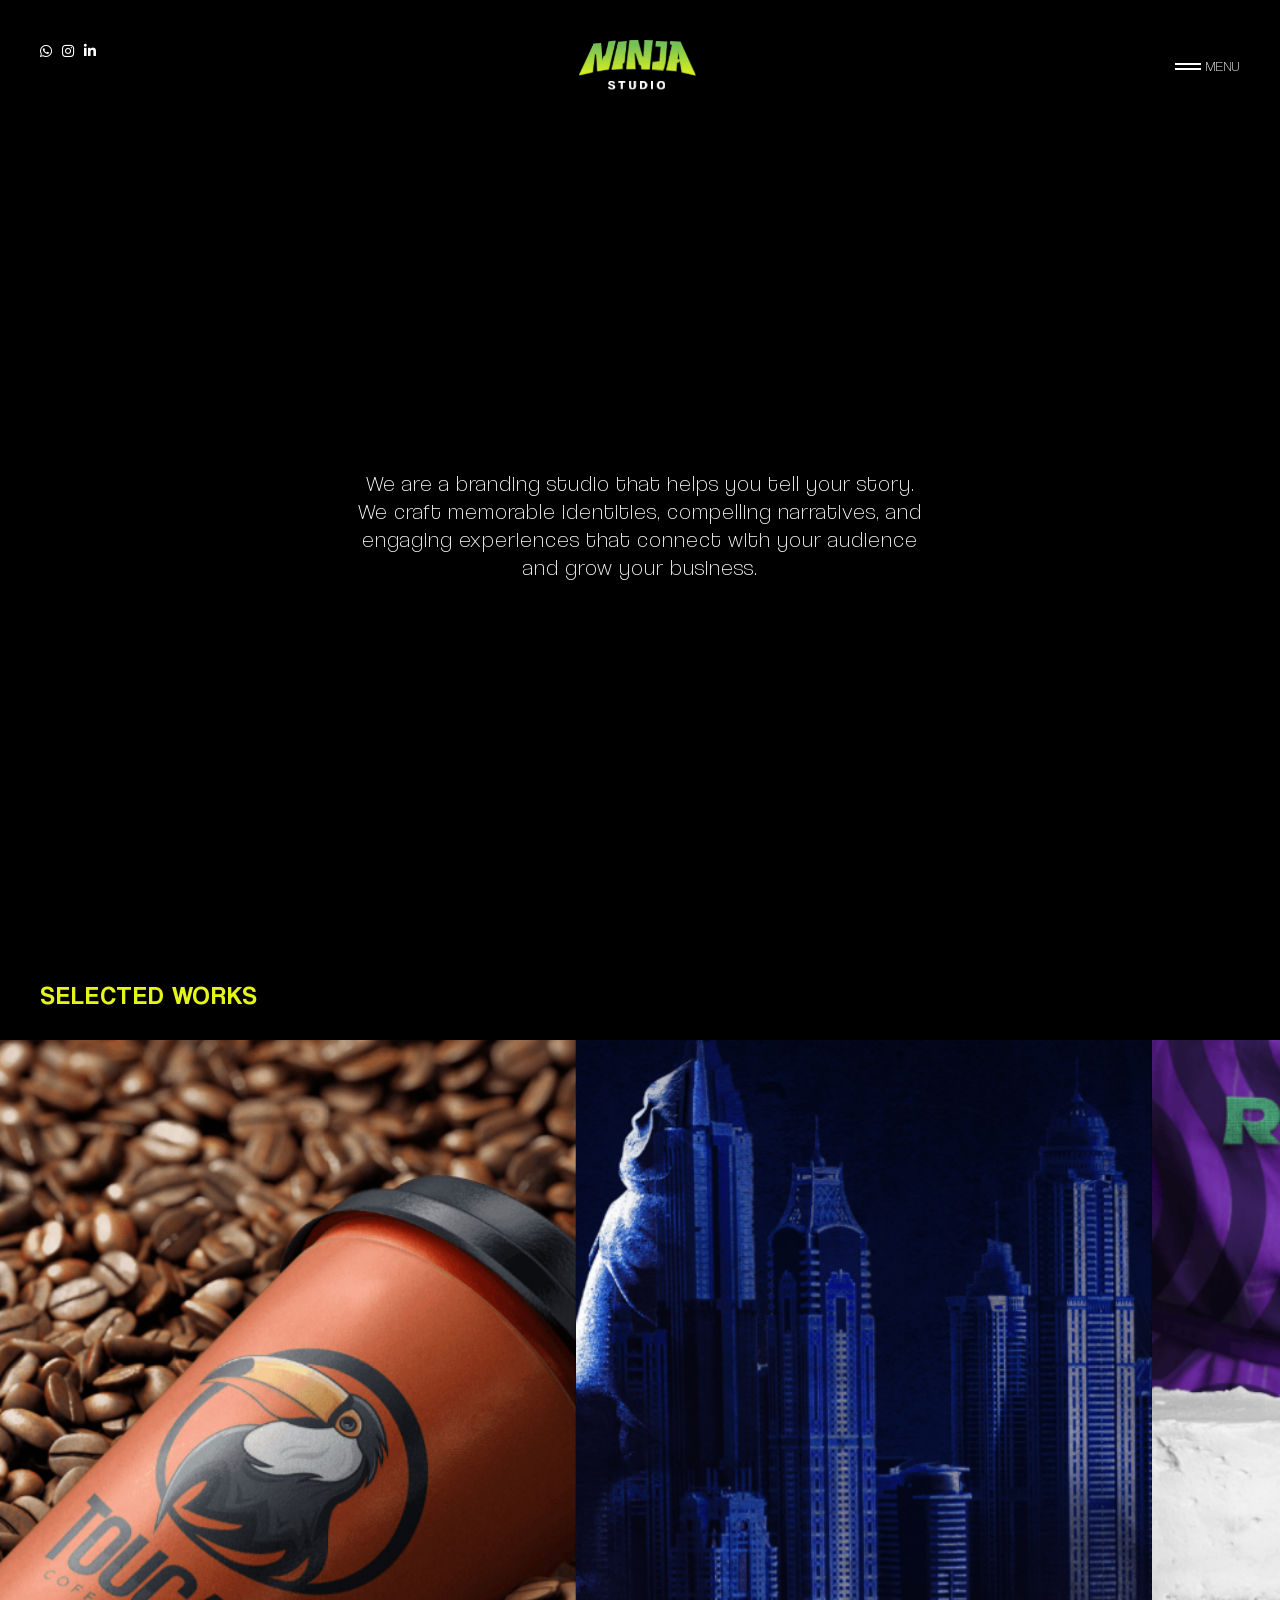
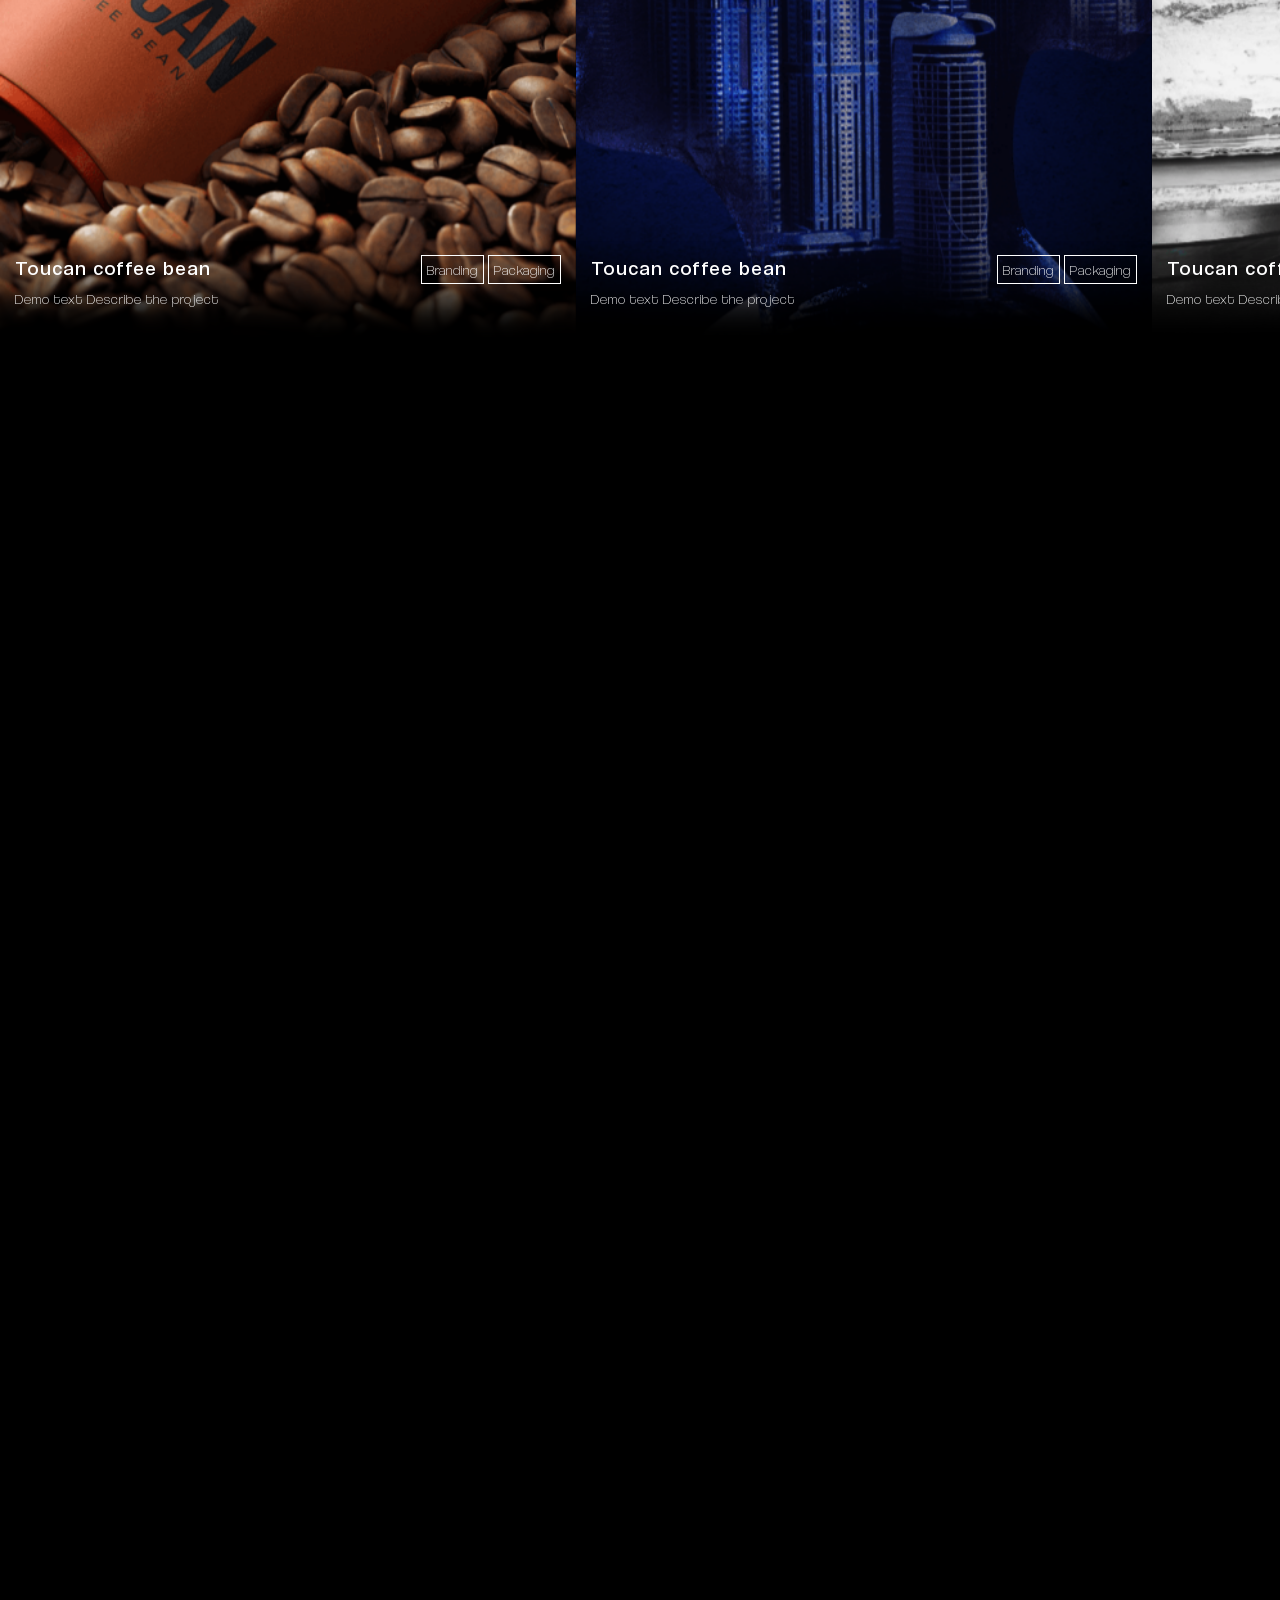
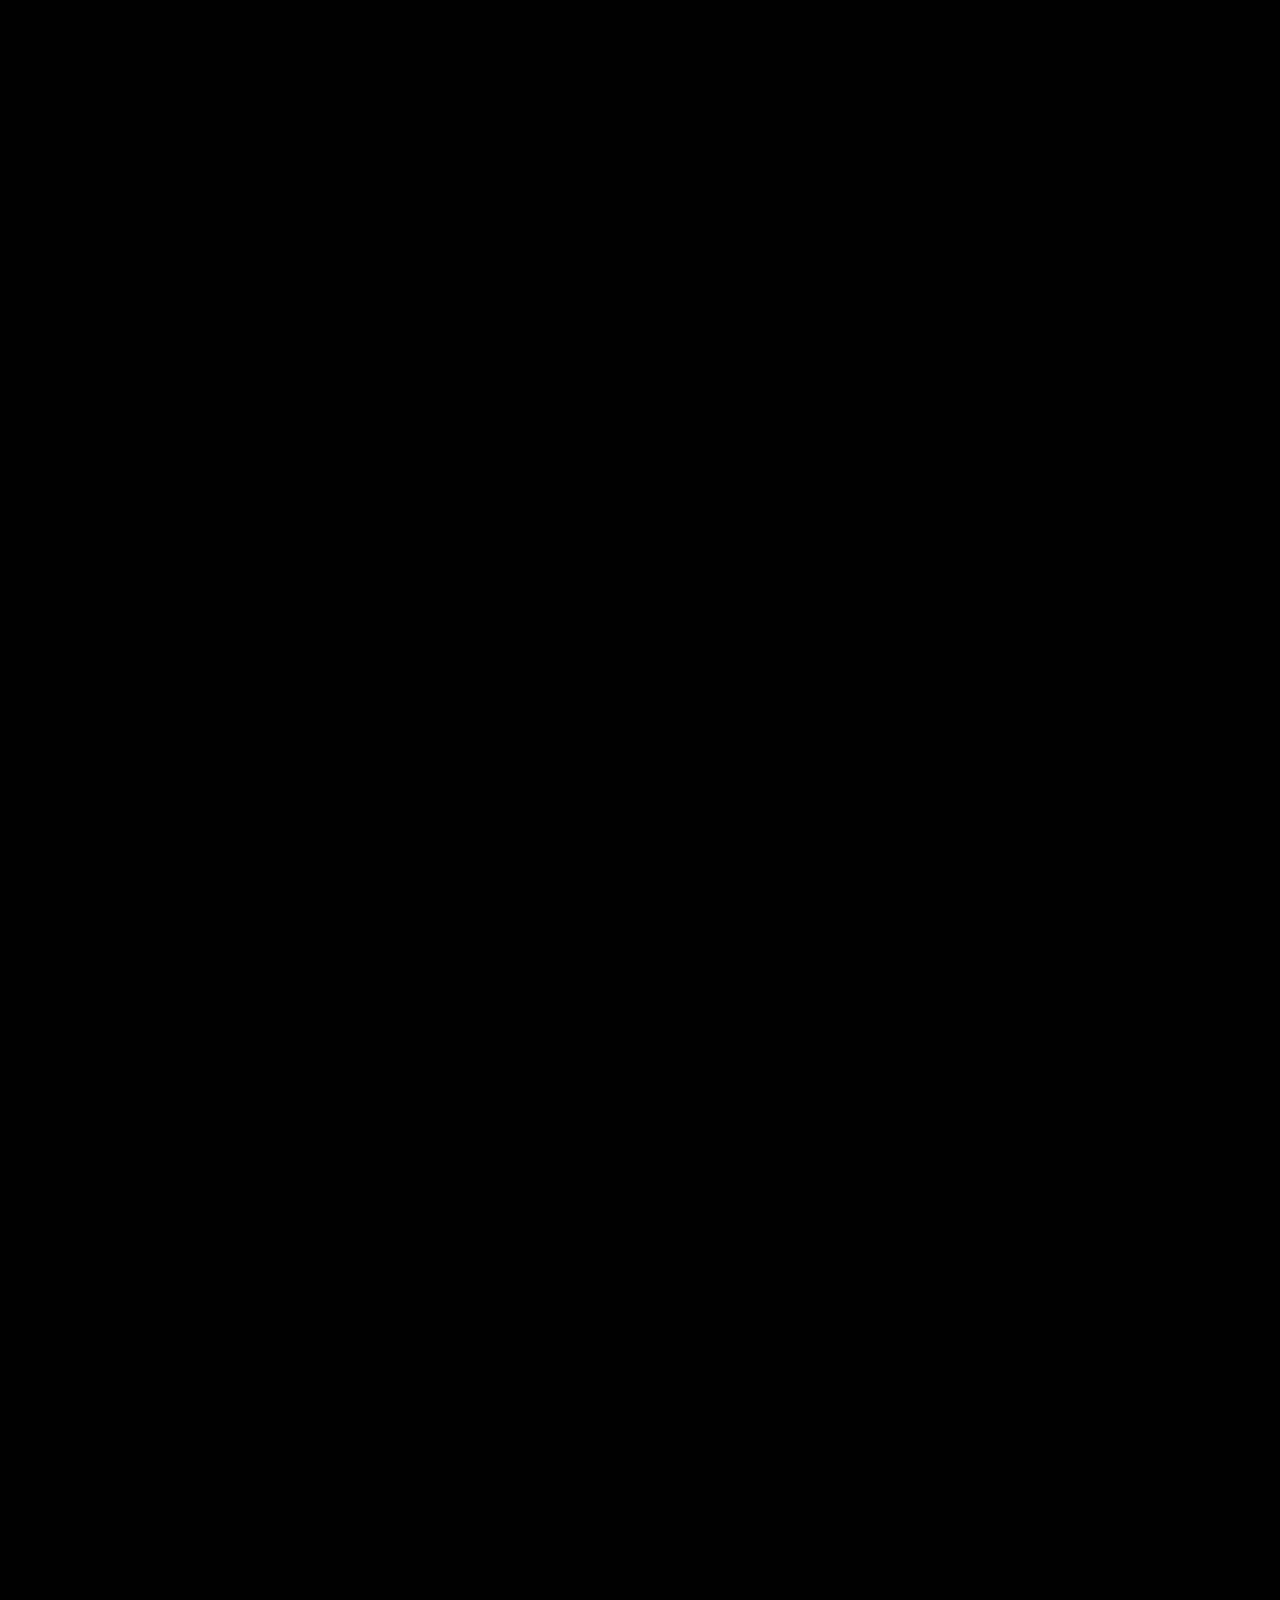
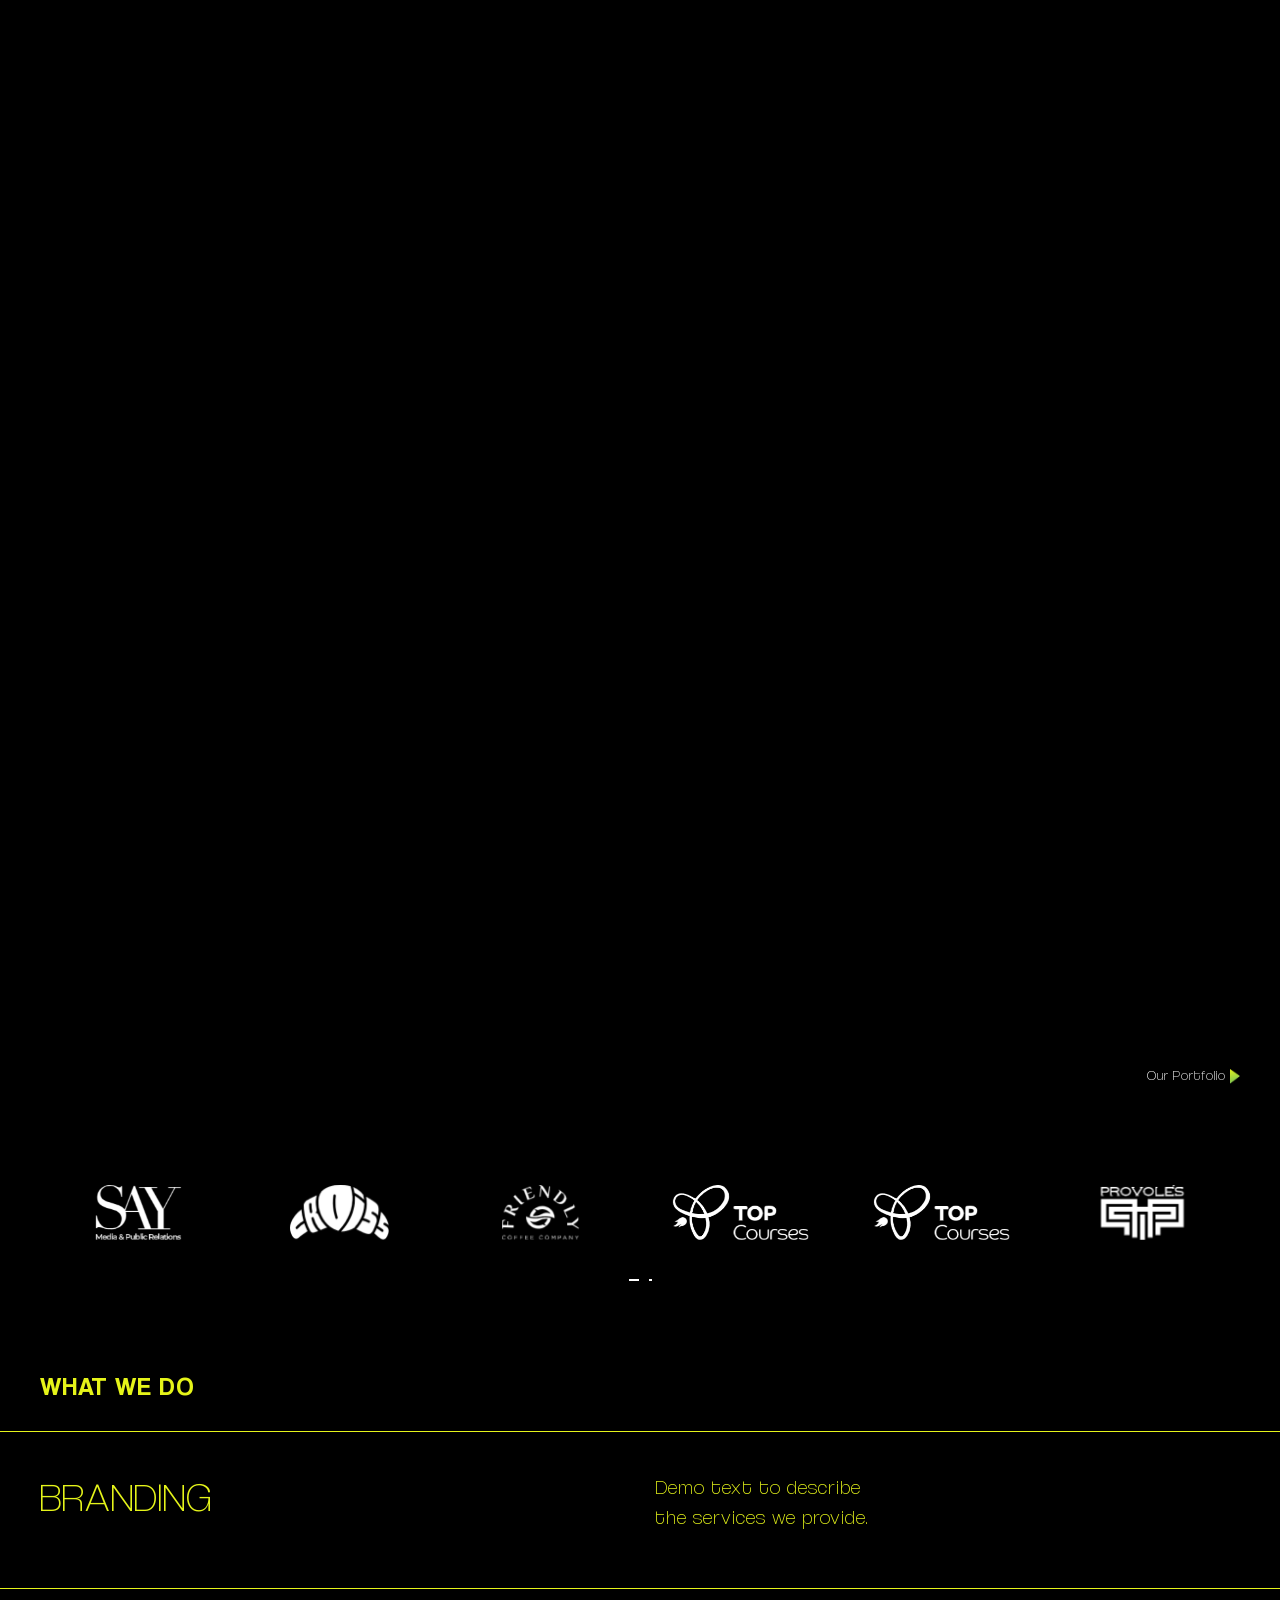
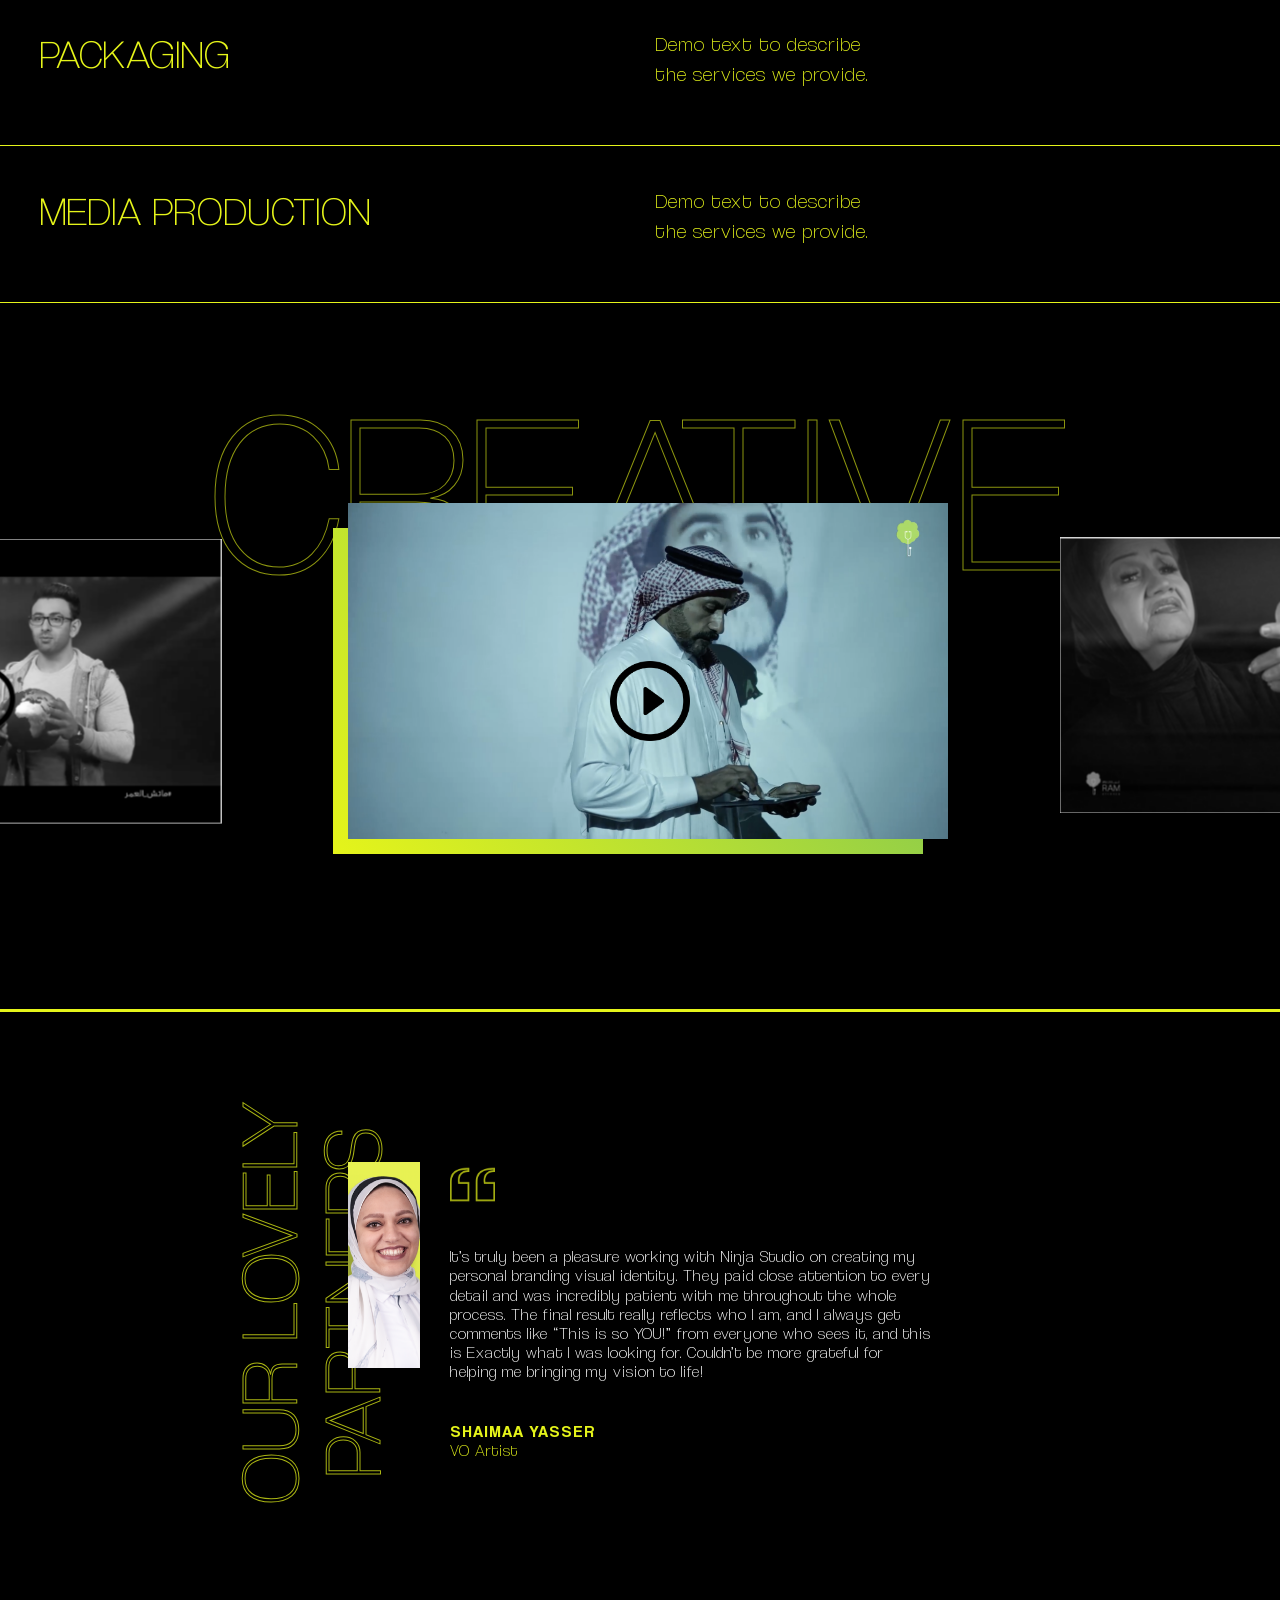
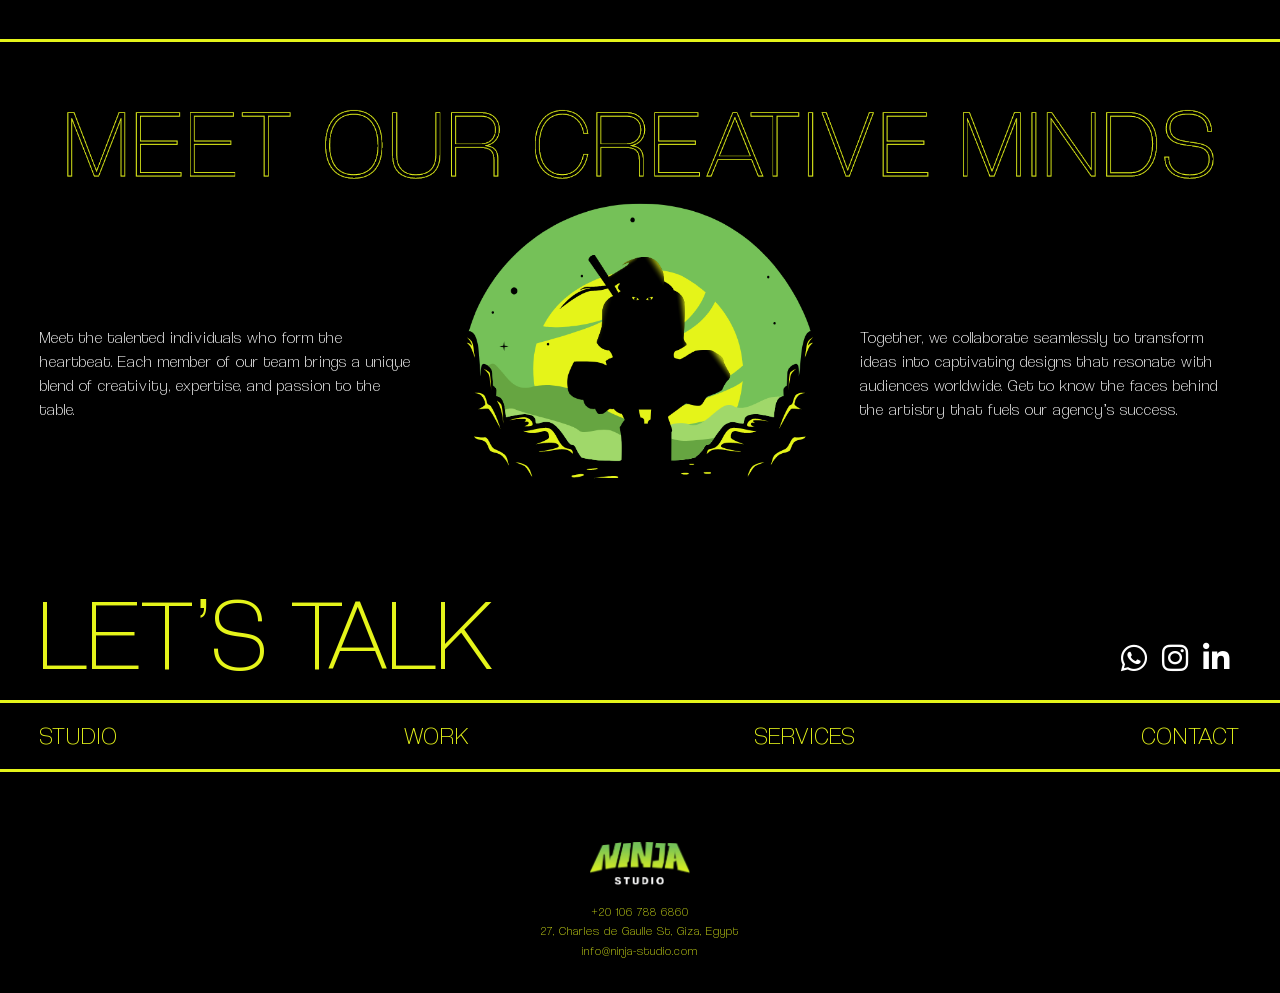
==== index.html @ a35aa179 "push first" ====
<!doctype html>
<html lang="en">

<head>
  <!-- Required meta tags -->
  <meta charset="utf-8">
  <meta name="viewport" content="width=device-width, initial-scale=1, shrink-to-fit=no">
  <link rel="shortcut icon" href="img/logo.png" type="image/x-icon">
  <title>NINJA</title>
  <!-- Bootstrap CSS -->
  <link rel="stylesheet" href="css/bootstrap.min.css">
  <!-- <link rel="stylesheet" href="css/bootstrap-rtl.css"> -->
  <!--icon font css-->
  <link rel="stylesheet" href="vendors/themify-icon/themify-icons.css">
  <link rel="stylesheet" href="vendors/font-awesome/css/all.min.css">
  <link rel="stylesheet" href="vendors/elagent/style.css">
  <link rel="stylesheet" href="vendors/flaticon/flaticon.css">
  <link rel="stylesheet" href="vendors/animation/animate.min.css">
  <link rel="stylesheet" href="vendors/owl-carousel/assets/owl.carousel.min.css">
  <link rel="stylesheet"
    href="https://cdnjs.cloudflare.com/ajax/libs/OwlCarousel2/2.3.4/assets/owl.theme.default.min.css">
  <link rel="stylesheet" href="vendors/lightGallery-master/dist/css/lightgallery.min.css">
  <link rel="stylesheet" href="css/style.css">
  <link rel="stylesheet" href="css/responsive.css">
</head>

<body>
  <div class="body_wrapper">
    <!-- start page loader -->
    <div class="loader0">
    </div>
    <!-- end page loader -->
    <!-- Start nav header -->
    <header id="header">
      <div class="container-fluid">
        <nav class="nav">
          <div class="social">
            <ul class="list-inline">
              <li><a href="#"><i class="fa-brands fa-whatsapp"></i></a></li>
              <li><a href="#"><i class="fa-brands fa-instagram"></i></a></li>
              <li><a href="#"><i class="fa-brands fa-linkedin-in"></i></a></li>
            </ul>
          </div>
          <div class="logo">
            <a href="index.html"> <img src="img/logo.png" alt="logo"></a>
          </div>
          <button class="toggle-menu">
            <div class="toggle-icon"> <span></span></div>
            <span>menu</span>
          </button>
        </nav>
      </div>
    </header>

    <div id="menu" class="">
      
      <nav class="main-nav">
        <ul>
          <li>
            <a href="index.html">
              HOME
            </a>
          </li>
          <li>
            <a href="studio.html">
              STUDIO
            </a>
          </li>

          <li>
            <a href="work.html">
              WORK
            </a>
          </li>
          <li>
            <a href="services.html">
              SERVICES
            </a>
          </li>
          <li>
            <a href="contact.html">
              CONTACT
            </a>
          </li>

        </ul>
      </nav>
      <footer class="menu-footer">
        <nav class="footer-nav">
          <ul class="list-inline">
            <li><a href="#"><i class="fa-brands fa-whatsapp"></i></a></li>
            <li><a href="#"><i class="fa-brands fa-instagram"></i></a></li>
            <li><a href="#"><i class="fa-brands fa-linkedin-in"></i></a></li>
          </ul>
        </nav>
      </footer>
    </div>
    <!-- end header-top -->
    <!-- Start main slider -->
    <section class="seo_home_area">
      <div class="main_item">
        <div class="video-wrapper">
          <video autoplay loop muted playsinline>
            <source src="img/video/river.mp4" type="video/mp4">
          </video>
        </div>
        <div class="banner_top">
          <div class="container">
            <div class="row justify-content-center align-items-center">
              <div class="col-xl-6 col-lg-8 col-md-12 col-12 text-center seo_banner_content">
                <h3 class="wow fadeInUp" data-wow-delay="0.3s">
                  We are a branding studio that helps you tell your story.
                  We craft memorable identities, compelling narratives,
                  and engaging experiences that connect with your audience and grow your business.
                </h3>
              </div>
            </div>
          </div>
        </div>
      </div>
    </section>
    <!-- end main slider -->
    <!-- Start projects -->
    <div class="projects p-50">
      <div class="container-fluid">
        <div class="pr_30">
          <h2 class="main-title top-title">Selected Works</h2>
        </div>
      </div>
      <div class="owl-project">
        <div class="project_item">
          <div class="sec-project">
            <div class="pro-details">
              <div class="pro-img owl-carousel">
                <img src="img/projects/pro1.png" class="img-fluid" alt="project-img">
                <img src="img/projects/pro2.png" class="img-fluid" alt="project-img">
                <img src="img/projects/pro3.png" class="img-fluid" alt="project-img">

              </div>
            </div>
            <div class="pro-info">
              <div class="pro-title">
                <h5><a href="project-details.html">Toucan coffee bean</a></h5>
                <p>Demo text Describe the project</p>
              </div>
              <div class="pro-button">
                <a href="#">Branding</a>
                <a href="#">Packaging</a>
              </div>
            </div>
          </div>
        </div>
        <div class="project_item">
          <div class="sec-project">
            <div class="pro-details">
              <div class="pro-img owl-carousel">
                <img src="img/projects/pro2.png" class="img-fluid" alt="project-img">
                <img src="img/projects/pro1.png" class="img-fluid" alt="project-img">
                <img src="img/projects/pro3.png" class="img-fluid" alt="project-img">

              </div>
            </div>
            <div class="pro-info">
              <div class="pro-title">
                <h5><a href="project-details.html">Toucan coffee bean</a></h5>
                <p>Demo text Describe the project</p>
              </div>
              <div class="pro-button">
                <a href="#">Branding</a>
                <a href="#">Packaging</a>
              </div>
            </div>
          </div>
        </div>
        <div class="project_item">
          <div class="sec-project">
            <div class="pro-details">
              <div class="pro-img owl-carousel">
                <img src="img/projects/pro3.png" class="img-fluid" alt="project-img">
                <img src="img/projects/pro2.png" class="img-fluid" alt="project-img">
                <img src="img/projects/pro1.png" class="img-fluid" alt="project-img">

              </div>
            </div>
            <div class="pro-info">
              <div class="pro-title">
                <h5><a href="project-details.html">Toucan coffee bean</a></h5>
                <p>Demo text Describe the project</p>
              </div>
              <div class="pro-button">
                <a href="#">Branding</a>
                <a href="#">Packaging</a>
              </div>
            </div>
          </div>
        </div>
        <div class="project_item">
          <div class="sec-project">
            <div class="pro-details">
              <div class="pro-img owl-carousel">
                <img src="img/projects/pro1.png" class="img-fluid" alt="project-img">
                <img src="img/projects/pro2.png" class="img-fluid" alt="project-img">
                <img src="img/projects/pro3.png" class="img-fluid" alt="project-img">

              </div>
            </div>
            <div class="pro-info">
              <div class="pro-title">
                <h5><a href="project-details.html">Toucan coffee bean</a></h5>
                <p>Demo text Describe the project</p>
              </div>
              <div class="pro-button">
                <a href="#">Branding</a>
                <a href="#">Packaging</a>
              </div>
            </div>
          </div>
        </div>
        <div class="project_item">
          <div class="sec-project">
            <div class="pro-details">
              <div class="pro-img owl-carousel">
                <img src="img/projects/pro2.png" class="img-fluid" alt="project-img">
                <img src="img/projects/pro1.png" class="img-fluid" alt="project-img">
                <img src="img/projects/pro3.png" class="img-fluid" alt="project-img">

              </div>
            </div>
            <div class="pro-info">
              <div class="pro-title">
                <h5><a href="project-details.html">Toucan coffee bean</a></h5>
                <p>Demo text Describe the project</p>
              </div>
              <div class="pro-button">
                <a href="#">Branding</a>
                <a href="#">Packaging</a>
              </div>
            </div>
          </div>
        </div>
        <div class="project_item">
          <div class="sec-project">
            <div class="pro-details">
              <div class="pro-img owl-carousel">
                <img src="img/projects/pro3.png" class="img-fluid" alt="project-img">
                <img src="img/projects/pro2.png" class="img-fluid" alt="project-img">
                <img src="img/projects/pro1.png" class="img-fluid" alt="project-img">

              </div>
            </div>
            <div class="pro-info">
              <div class="pro-title">
                <h5><a href="project-details.html">Toucan coffee bean</a></h5>
                <p>Demo text Describe the project</p>
              </div>
              <div class="pro-button">
                <a href="#">Branding</a>
                <a href="#">Packaging</a>
              </div>
            </div>
          </div>
        </div>
        <div class="project_item">
          <div class="sec-project">
            <div class="pro-details">
              <div class="pro-img owl-carousel">
                <img src="img/projects/pro1.png" class="img-fluid" alt="project-img">
                <img src="img/projects/pro2.png" class="img-fluid" alt="project-img">
                <img src="img/projects/pro3.png" class="img-fluid" alt="project-img">

              </div>
            </div>
            <div class="pro-info">
              <div class="pro-title">
                <h5><a href="project-details.html">Toucan coffee bean</a></h5>
                <p>Demo text Describe the project</p>
              </div>
              <div class="pro-button">
                <a href="#">Branding</a>
                <a href="#">Packaging</a>
              </div>
            </div>
          </div>
        </div>
        <div class="project_item">
          <div class="sec-project">
            <div class="pro-details">
              <div class="pro-img owl-carousel">
                <img src="img/projects/pro2.png" class="img-fluid" alt="project-img">
                <img src="img/projects/pro1.png" class="img-fluid" alt="project-img">
                <img src="img/projects/pro3.png" class="img-fluid" alt="project-img">

              </div>
            </div>
            <div class="pro-info">
              <div class="pro-title">
                <h5><a href="project-details.html">Toucan coffee bean</a></h5>
                <p>Demo text Describe the project</p>
              </div>
              <div class="pro-button">
                <a href="#">Branding</a>
                <a href="#">Packaging</a>
              </div>
            </div>
          </div>
        </div>
        <div class="project_item">
          <div class="sec-project">
            <div class="pro-details">
              <div class="pro-img owl-carousel">
                <img src="img/projects/pro3.png" class="img-fluid" alt="project-img">
                <img src="img/projects/pro2.png" class="img-fluid" alt="project-img">
                <img src="img/projects/pro1.png" class="img-fluid" alt="project-img">

              </div>
            </div>
            <div class="pro-info">
              <div class="pro-title">
                <h5><a href="project-details.html">Toucan coffee bean</a></h5>
                <p>Demo text Describe the project</p>
              </div>
              <div class="pro-button">
                <a href="#">Branding</a>
                <a href="#">Packaging</a>
              </div>
            </div>
          </div>
        </div>
      </div>
      <div class="container-fluid">
        <div class="pro-link float-right"><a href="#">Our Portfolio <img src="img/left.png" width="10"></a></div>
      </div>
    </div>
    <!-- end projects -->
    <!-- Start client -->
    <div class="client p-50">
      <div class="container-fluid">
        <div class="owl-client owl-carousel">
          <div class="client_item">
            <div class="sec-client">
              <div class="pro-img">
                <img src="img/clients/6.png" alt="client-img">
              </div>
            </div>
          </div>
          <div class="client_item">
            <div class="sec-client">
              <div class="pro-img">
                <img src="img/clients/5.png" alt="client-img">
              </div>
            </div>
          </div>
          <div class="client_item">
            <div class="sec-client">
              <div class="pro-img">
                <img src="img/clients/4.png" alt="client-img">
              </div>
            </div>
          </div>
          <div class="client_item">
            <div class="sec-client">
              <div class="pro-img">
                <img src="img/clients/3.png" alt="client-img">
              </div>
            </div>
          </div>
          <div class="client_item">
            <div class="sec-client">
              <div class="pro-img">
                <img src="img/clients/2.png" alt="client-img">
              </div>
            </div>
          </div>
          <div class="client_item">
            <div class="sec-client">
              <div class="pro-img">
                <img src="img/clients/1.png" alt="client-img">
              </div>
            </div>
          </div>
          <div class="client_item">
            <div class="sec-client">
              <div class="pro-img">
                <img src="img/clients/1.png" alt="client-img">
              </div>
            </div>
          </div>

        </div>
      </div>
    </div>
    <!-- end client -->
    <!-- Start about -->
    <div class="sec-about pb-50">
      <div class="container-fluid">
        <div class="pr_30">
          <h2 class="main-title top-title">What we do</h2>
        </div>
      </div>
      <div class="about-det">
        <div class="about-info">
          <div class="container-fluid">
            <div class="bt-info">
              <div class="row">
                <div class="col-xl-6 col-lg-6 col-md-6 col-12">
                  <h5>Branding</h5>
                </div>
                <div class="col-xl-6 col-lg-6 col-md-6 col-12">
                  <p>Demo text to describe the services we provide.</p>
                </div>
              </div>
            </div>
          </div>
        </div>
        <div class="about-info">
          <div class="container-fluid">
            <div class="bt-info">
              <div class="row">
                <div class="col-xl-6 col-lg-6 col-md-6 col-12">
                  <h5>Packaging</h5>
                </div>
                <div class="col-xl-6 col-lg-6 col-md-6 col-12">
                  <p>Demo text to describe the services we provide.</p>
                </div>
              </div>
            </div>
          </div>
        </div>
        <div class="about-info">
          <div class="container-fluid">
            <div class="bt-info">
              <div class="row">
                <div class="col-xl-6 col-lg-6 col-md-6 col-12">
                  <h5>Media Production</h5>
                </div>
                <div class="col-xl-6 col-lg-6 col-md-6 col-12">
                  <p>Demo text to describe the services we provide.</p>
                </div>
              </div>
            </div>
          </div>
        </div>

      </div>
    </div>
    <!-- end about -->
    <!-- Start studio -->
    <!-- <div class="studio p-150" style="background: url(img/bg-text.png) 130px -15px/ 90% no-repeat"> -->
    <div class="studio p-150">
      <div class="pro-bg">
        <p>CREATive Campaigns Production</p>
      </div>
      <div class="owl-studio owl-carousel">
        <div class="item  wow fadeInUp" data-wow-delay="1.5s">
          <div class="video-img">
            <img src="img/1.png">
            <div class="studio-video">
              <video controls class="vimeo-video" width="100%" height="100%">
                <source src="img/video/sample_video.mp4"
                  type="video/mp4">
              </video>
            </div>
            <div class="play-icon"><img src="img/play.png"></div>
          </div>
        </div>
        <div class="item  wow fadeInUp" data-wow-delay="2s">
          <div class="video-img">
            <img src="img/3.png">
            <div class="studio-video">
              <video controls class="vimeo-video" width="100%" height="100%">
                <source src="img/video/reviews.mp4" type="video/mp4">
              </video>
            </div>
            <div class="play-icon"><img src="img/play.png"></div>
          </div>
        </div>
        <div class="item  wow fadeInUp" data-wow-delay="2.5s">
          <div class="video-img">
            <img src="img/2.png">
            <div class="studio-video">
              <video controls class="vimeo-video" width="100%" height="100%">

                <source src="img/video/reviews.mp4" type="video/mp4">
              </video>
            </div>
            <div class="play-icon"><img src="img/play.png"></div>
          </div>
        </div>
        <div class="item  wow fadeInUp" data-wow-delay="2.5s">
          <div class="video-img">
            <img src="img/1.png">
            <div class="studio-video">
              <video controls class="vimeo-video" width="100%" height="100%">

                <source src="img/video/sample_video.mp4"
                  type="video/mp4">
              </video>
            </div>
            <div class="play-icon"><img src="img/play.png"></div>
          </div>
        </div>
        <div class="item  wow fadeInUp" data-wow-delay="2.5s">
          <div class="video-img">
            <img src="img/3.png">
            <div class="studio-video">

              <video controls class="vimeo-video" width="100%" height="100%">

                <source src="img/video/reviews.mp4" type="video/mp4">
              </video>
            </div>
            <div class="play-icon"><img src="img/play.png"></div>
          </div>
        </div>
        <div class="item  wow fadeInUp" data-wow-delay="2.5s">
          <div class="video-img">
            <img src="img/2.png">
            <div class="studio-video">
              <video controls class="vimeo-video" width="100%" height="100%">
                <source src="img/video/reviews.mp4" type="video/mp4">
              </video>
            </div>
            <div class="play-icon"><img src="img/play.png"></div>
          </div>
        </div>
        <div class="item  wow fadeInUp" data-wow-delay="2.5s">
          <div class="video-img">
            <img src="img/1.png">
            <div class="studio-video">
              <video controls class="vimeo-video" width="100%" height="100%">
                <source src="img/video/sample_video.mp4"
                  type="video/mp4">
              </video>
            </div>
            <div class="play-icon"><img src="img/play.png"></div>
          </div>
        </div>
        <div class="item  wow fadeInUp" data-wow-delay="2.5s">
          <div class="video-img">
            <img src="img/3.png">
            <div class="studio-video">
              <video controls class="vimeo-video" width="100%" height="100%">
                <source src="img/video/reviews.mp4" type="video/mp4">
              </video>
            </div>
            <div class="play-icon"><img src="img/play.png"></div>
          </div>
        </div>
        <div class="item  wow fadeInUp" data-wow-delay="2.5s">
          <div class="video-img">
            <img src="img/2.png">
            <div class="studio-video">
              <video controls class="vimeo-video" width="100%" height="100%">
                <source src="img/video/reviews.mp4" type="video/mp4">
              </video>
            </div>
            <div class="play-icon"><img src="img/play.png"></div>
          </div>
        </div>

      </div>
    </div>
    <!-- end studio-->
    <!--start review-->
    <section class="review p-150">
      <div class="rev-bg d-none d-sm-block">
        <h3>Our lovely partners</h3>
      </div>
      <div class="container-fluid">
        <div class="row justify-content-center">
          <div class="col-xl-6 col-md-9 col-12">
            <div class="row">
              <div class="col-xl-2 col-lg-2 col-md-2 col-3">
                <div id="sync2" class="owl-product-thumbnail owl-carousel owl-theme">
                  <div class="item">
                    <div class="img-review"><img src="img/rew.png" alt="img-review"></div>
                  </div>
                  <div class="item">
                    <div class="img-review"><img src="img/rew.png" alt="img-review"></div>
                  </div>
                  <div class="item">
                    <div class="img-review"><img src="img/rew.png" alt="img-review"></div>
                  </div>
                  <div class="item">
                    <div class="img-review"><img src="img/rew.png" alt="img-review"></div>
                  </div>
                </div>
              </div>
              <div class="col-xl-10 col-lg-10 col-md-10 col-9">
                <div id="sync1" class="owl-review owl-carousel">
                  <div class="item">
                    <div class="test-details">
                      <div class="quote">
                        <img src="img/open.png">
                        <!-- <i class="fa-solid fa-quote-left"></i> -->
                      </div>
                      <h5>
                        It’s truly been a pleasure working with Ninja Studio on creating my personal branding visual
                        identity. They paid close attention to every detail and was incredibly patient with me
                        throughout the whole process.
                        The final result really reflects who I am, and I always get comments like “This is so YOU!” from
                        everyone who sees it, and this is Exactly what I was looking for.
                        Couldn’t be more grateful for helping me bringing my vision to life!
                      </h5>
                      <div class="rev-name">
                        <h5>Shaimaa Yasser</h5>
                        <h6>VO Artist</h6>
                      </div>
                    </div>
                  </div>
                  <div class="item">
                    <div class="test-details">
                      <div class="quote">
                        <img src="img/open.png">
                        <!-- <i class="fa-solid fa-quote-left"></i> -->
                      </div>
                      <h5>
                        It’s truly been a pleasure working with Ninja Studio on creating my personal branding visual
                        identity. They paid close attention to every detail and was incredibly patient with me
                        throughout the whole process.
                        The final result really reflects who I am, and I always get comments like “This is so YOU!” from
                        everyone who sees it, and this is Exactly what I was looking for.
                        Couldn’t be more grateful for helping me bringing my vision to life!
                      </h5>
                      <div class="rev-name">
                        <h5>Shaimaa Yasser</h5>
                        <h6>VO Artist</h6>
                      </div>
                    </div>
                  </div>
                  <div class="item">
                    <div class="test-details">
                      <div class="quote">
                        <img src="img/open.png">
                        <!-- <i class="fa-solid fa-quote-left"></i> -->
                      </div>
                      <h5>
                        It’s truly been a pleasure working with Ninja Studio on creating my personal branding visual
                        identity. They paid close attention to every detail and was incredibly patient with me
                        throughout the whole process.
                        The final result really reflects who I am, and I always get comments like “This is so YOU!” from
                        everyone who sees it, and this is Exactly what I was looking for.
                        Couldn’t be more grateful for helping me bringing my vision to life!
                      </h5>
                      <div class="rev-name">
                        <h5>Shaimaa Yasser</h5>
                        <h6>VO Artist</h6>
                      </div>
                    </div>
                  </div>
                  <div class="item">
                    <div class="test-details">
                      <div class="quote">
                        <img src="img/open.png">
                        <!-- <i class="fa-solid fa-quote-left"></i> -->
                      </div>
                      <h5>
                        It’s truly been a pleasure working with Ninja Studio on creating my personal branding visual
                        identity. They paid close attention to every detail and was incredibly patient with me
                        throughout the whole process.
                        The final result really reflects who I am, and I always get comments like “This is so YOU!” from
                        everyone who sees it, and this is Exactly what I was looking for.
                        Couldn’t be more grateful for helping me bringing my vision to life!
                      </h5>
                      <div class="rev-name">
                        <h5>Shaimaa Yasser</h5>
                        <h6>VO Artist</h6>
                      </div>
                    </div>
                  </div>

                </div>
              </div>
            </div>
          </div>

        </div>
      </div>
    </section>
    <!--end review-->
    <!--start footer-->
    <footer class="footer">
      <!--start top footer-->
      <section class="top-footer">
        <div class="container-fluid">
          <div class="row align-items-center">
            <div class="col-xl-4 col-lg-4 col-md-4 col-12">
              <div class="ft-details">
                <p>
                  Meet the talented individuals who form the heartbeat.
                  Each member of our team brings a unique blend of creativity,
                  expertise, and passion to the table.
                </p>
              </div>
            </div>
            <div class="col-xl-4 col-lg-4 col-md-4 col-12">
              <div class="ft-img">
                <img src="img/ft-img.png" class="img-fluid">
              </div>
            </div>
            <div class="col-xl-4 col-lg-4 col-md-4 col-12">
              <div class="ft-details">
                <p>
                  Together, we collaborate seamlessly to transform ideas into captivating
                  designs that resonate with audiences worldwide.
                  Get to know the faces behind the artistry that fuels our agency’s success.
                </p>
              </div>
            </div>
          </div>
        </div>
      </section>
      <!-- end top footer-->
      <!-- start sec footer -->
      <div class="sec-footer">
        <div class="container-fluid">
          <div class="ft-head">
            <h1>Let’s Talk</h1>
            <div class="social">
              <ul class="list-inline">
                <li><a href="#"><i class="fa-brands fa-whatsapp"></i></a></li>
                <li><a href="#"><i class="fa-brands fa-instagram"></i></a></li>
                <li><a href="#"><i class="fa-brands fa-linkedin-in"></i></a></li>
              </ul>
            </div>
          </div>
        </div>
        <div class="ft-menu">
          <div class="container-fluid">
            <div class="list-menu">
              <a href="#">Studio</a>
              <a href="#">Work</a>
              <a href="#">Services</a>
              <a href="#">Contact</a>
            </div>
          </div>
        </div>
      </div>
      <!-- end sec footer -->
      <div class="bt-footer">
        <div class="container-fluid">
          <div class="row justify-content-center text-center">
            <div class="col-6">
              <div class="bt-details">
                <img src="img/logo.png" alt="logo" width="100">
                <h6><a href="#">+20 106 788 6860</a></h6>
                <h6>27, Charles de Gaulle St, Giza, Egypt</h6>
                <h6><a href="#">info@ninja-studio.com</a></h6>
              </div>
            </div>
          </div>

        </div>
      </div>
    </footer>
  </div>
  <!-- jQuery first, then Popper.js, then Bootstrap JS -->
  <script src="js/jquery-3.3.1.min.js"></script>
  <script src="js/propper.js"></script>
  <script src="js/bootstrap.min.js"></script>
  <script src="vendors/wow/wow.min.js"></script>
  <script src="vendors/owl-carousel/owl.carousel.min.js"></script>
  <script src="vendors/lightGallery-master/dist/js/lightgallery-all.min.js"></script>
  <script src="vendors/gsap/gsap.min.js"></script>
  <script src="vendors/gsap/ScrollTrigger.min.js"></script>
  <script src="vendors/gsap/TextPlugin.min.js"></script>
  <script src="https://player.vimeo.com/api/player.js"></script>
  <script src="js/main.js"></script>
  <script>
    $(document).ready(function () {

      const races = document.querySelector(".owl-project");

      function getScrollAmount() {
        let racesWidth = races.scrollWidth;
        return -(racesWidth - window.innerWidth);
      }

      const tween = gsap.to(races, {
        x: getScrollAmount,
        duration: 3,
        ease: "none"
      });

      ScrollTrigger.create({
        trigger: ".owl-project",
        start: "top 0%",
        end: () => `+=${getScrollAmount() * -1}`,
        pin: true,
        animation: tween,
        scrub: 1,
        invalidateOnRefresh: true,
        markers: false
      });
      gsap.from(".pro-bg p", {
        duration: 3,
        text: "",
        delay: 1,
        scrollTrigger: {
          trigger: ".studio",
        }
      });
      $('.pro-img').on('mouseover', function (e) {
        $(this).trigger('play.owl.autoplay');
      });
      $('.pro-img').on('mouseleave', function (e) {
        $(this).trigger('stop.owl.autoplay');
      });
    });
  </script>
</body>

</html>
---- vendors/elagent/style.css ----
@font-face {
	font-family: 'ElegantIcons';
	src:url('fonts/ElegantIcons.eot');
	src:url('fonts/ElegantIconsd41d.eot?#iefix') format('embedded-opentype'),
		url('fonts/ElegantIcons.woff') format('woff'),
		url('fonts/ElegantIcons.ttf') format('truetype'),
		url('fonts/ElegantIcons.svg#ElegantIcons') format('svg');
	font-weight: normal;
	font-style: normal;
}

/* Use the following CSS code if you want to use data attributes for inserting your icons */
[data-icon]:before {
	font-family: 'ElegantIcons';
	content: attr(data-icon);
	speak: none;
	font-weight: normal;
	font-variant: normal;
	text-transform: none;
	line-height: 1;
	-webkit-font-smoothing: antialiased;
	-moz-osx-font-smoothing: grayscale;
}

/* Use the following CSS code if you want to have a class per icon */
/*
Instead of a list of all class selectors,
you can use the generic selector below, but it's slower:
[class*="your-class-prefix"] {
*/
.arrow_up, .arrow_down, .arrow_left, .arrow_right, .arrow_left-up, .arrow_right-up, .arrow_right-down, .arrow_left-down, .arrow-up-down, .arrow_up-down_alt, .arrow_left-right_alt, .arrow_left-right, .arrow_expand_alt2, .arrow_expand_alt, .arrow_condense, .arrow_expand, .arrow_move, .arrow_carrot-up, .arrow_carrot-down, .arrow_carrot-left, .arrow_carrot-right, .arrow_carrot-2up, .arrow_carrot-2down, .arrow_carrot-2left, .arrow_carrot-2right, .arrow_carrot-up_alt2, .arrow_carrot-down_alt2, .arrow_carrot-left_alt2, .arrow_carrot-right_alt2, .arrow_carrot-2up_alt2, .arrow_carrot-2down_alt2, .arrow_carrot-2left_alt2, .arrow_carrot-2right_alt2, .arrow_triangle-up, .arrow_triangle-down, .arrow_triangle-left, .arrow_triangle-right, .arrow_triangle-up_alt2, .arrow_triangle-down_alt2, .arrow_triangle-left_alt2, .arrow_triangle-right_alt2, .arrow_back, .icon_minus-06, .icon_plus, .icon_close, .icon_check, .icon_minus_alt2, .icon_plus_alt2, .icon_close_alt2, .icon_check_alt2, .icon_zoom-out_alt, .icon_zoom-in_alt, .icon_search, .icon_box-empty, .icon_box-selected, .icon_minus-box, .icon_plus-box, .icon_box-checked, .icon_circle-empty, .icon_circle-slelected, .icon_stop_alt2, .icon_stop, .icon_pause_alt2, .icon_pause, .icon_menu, .icon_menu-square_alt2, .icon_menu-circle_alt2, .icon_ul, .icon_ol, .icon_adjust-horiz, .icon_adjust-vert, .icon_document_alt, .icon_documents_alt, .icon_pencil, .icon_pencil-edit_alt, .icon_pencil-edit, .icon_folder-alt, .icon_folder-open_alt, .icon_folder-add_alt, .icon_info_alt, .icon_error-oct_alt, .icon_error-circle_alt, .icon_error-triangle_alt, .icon_question_alt2, .icon_question, .icon_comment_alt, .icon_chat_alt, .icon_vol-mute_alt, .icon_volume-low_alt, .icon_volume-high_alt, .icon_quotations, .icon_quotations_alt2, .icon_clock_alt, .icon_lock_alt, .icon_lock-open_alt, .icon_key_alt, .icon_cloud_alt, .icon_cloud-upload_alt, .icon_cloud-download_alt, .icon_image, .icon_images, .icon_lightbulb_alt, .icon_gift_alt, .icon_house_alt, .icon_genius, .icon_mobile, .icon_tablet, .icon_laptop, .icon_desktop, .icon_camera_alt, .icon_mail_alt, .icon_cone_alt, .icon_ribbon_alt, .icon_bag_alt, .icon_creditcard, .icon_cart_alt, .icon_paperclip, .icon_tag_alt, .icon_tags_alt, .icon_trash_alt, .icon_cursor_alt, .icon_mic_alt, .icon_compass_alt, .icon_pin_alt, .icon_pushpin_alt, .icon_map_alt, .icon_drawer_alt, .icon_toolbox_alt, .icon_book_alt, .icon_calendar, .icon_film, .icon_table, .icon_contacts_alt, .icon_headphones, .icon_lifesaver, .icon_piechart, .icon_refresh, .icon_link_alt, .icon_link, .icon_loading, .icon_blocked, .icon_archive_alt, .icon_heart_alt, .icon_star_alt, .icon_star-half_alt, .icon_star, .icon_star-half, .icon_tools, .icon_tool, .icon_cog, .icon_cogs, .arrow_up_alt, .arrow_down_alt, .arrow_left_alt, .arrow_right_alt, .arrow_left-up_alt, .arrow_right-up_alt, .arrow_right-down_alt, .arrow_left-down_alt, .arrow_condense_alt, .arrow_expand_alt3, .arrow_carrot_up_alt, .arrow_carrot-down_alt, .arrow_carrot-left_alt, .arrow_carrot-right_alt, .arrow_carrot-2up_alt, .arrow_carrot-2dwnn_alt, .arrow_carrot-2left_alt, .arrow_carrot-2right_alt, .arrow_triangle-up_alt, .arrow_triangle-down_alt, .arrow_triangle-left_alt, .arrow_triangle-right_alt, .icon_minus_alt, .icon_plus_alt, .icon_close_alt, .icon_check_alt, .icon_zoom-out, .icon_zoom-in, .icon_stop_alt, .icon_menu-square_alt, .icon_menu-circle_alt, .icon_document, .icon_documents, .icon_pencil_alt, .icon_folder, .icon_folder-open, .icon_folder-add, .icon_folder_upload, .icon_folder_download, .icon_info, .icon_error-circle, .icon_error-oct, .icon_error-triangle, .icon_question_alt, .icon_comment, .icon_chat, .icon_vol-mute, .icon_volume-low, .icon_volume-high, .icon_quotations_alt, .icon_clock, .icon_lock, .icon_lock-open, .icon_key, .icon_cloud, .icon_cloud-upload, .icon_cloud-download, .icon_lightbulb, .icon_gift, .icon_house, .icon_camera, .icon_mail, .icon_cone, .icon_ribbon, .icon_bag, .icon_cart, .icon_tag, .icon_tags, .icon_trash, .icon_cursor, .icon_mic, .icon_compass, .icon_pin, .icon_pushpin, .icon_map, .icon_drawer, .icon_toolbox, .icon_book, .icon_contacts, .icon_archive, .icon_heart, .icon_profile, .icon_group, .icon_grid-2x2, .icon_grid-3x3, .icon_music, .icon_pause_alt, .icon_phone, .icon_upload, .icon_download, .social_facebook, .social_twitter, .social_pinterest, .social_googleplus, .social_tumblr, .social_tumbleupon, .social_wordpress, .social_instagram, .social_dribbble, .social_vimeo, .social_linkedin, .social_rss, .social_deviantart, .social_share, .social_myspace, .social_skype, .social_youtube, .social_picassa, .social_googledrive, .social_flickr, .social_blogger, .social_spotify, .social_delicious, .social_facebook_circle, .social_twitter_circle, .social_pinterest_circle, .social_googleplus_circle, .social_tumblr_circle, .social_stumbleupon_circle, .social_wordpress_circle, .social_instagram_circle, .social_dribbble_circle, .social_vimeo_circle, .social_linkedin_circle, .social_rss_circle, .social_deviantart_circle, .social_share_circle, .social_myspace_circle, .social_skype_circle, .social_youtube_circle, .social_picassa_circle, .social_googledrive_alt2, .social_flickr_circle, .social_blogger_circle, .social_spotify_circle, .social_delicious_circle, .social_facebook_square, .social_twitter_square, .social_pinterest_square, .social_googleplus_square, .social_tumblr_square, .social_stumbleupon_square, .social_wordpress_square, .social_instagram_square, .social_dribbble_square, .social_vimeo_square, .social_linkedin_square, .social_rss_square, .social_deviantart_square, .social_share_square, .social_myspace_square, .social_skype_square, .social_youtube_square, .social_picassa_square, .social_googledrive_square, .social_flickr_square, .social_blogger_square, .social_spotify_square, .social_delicious_square, .icon_printer, .icon_calulator, .icon_building, .icon_floppy, .icon_drive, .icon_search-2, .icon_id, .icon_id-2, .icon_puzzle, .icon_like, .icon_dislike, .icon_mug, .icon_currency, .icon_wallet, .icon_pens, .icon_easel, .icon_flowchart, .icon_datareport, .icon_briefcase, .icon_shield, .icon_percent, .icon_globe, .icon_globe-2, .icon_target, .icon_hourglass, .icon_balance, .icon_rook, .icon_printer-alt, .icon_calculator_alt, .icon_building_alt, .icon_floppy_alt, .icon_drive_alt, .icon_search_alt, .icon_id_alt, .icon_id-2_alt, .icon_puzzle_alt, .icon_like_alt, .icon_dislike_alt, .icon_mug_alt, .icon_currency_alt, .icon_wallet_alt, .icon_pens_alt, .icon_easel_alt, .icon_flowchart_alt, .icon_datareport_alt, .icon_briefcase_alt, .icon_shield_alt, .icon_percent_alt, .icon_globe_alt, .icon_clipboard {
	font-family: 'ElegantIcons';
	speak: none;
	font-style: normal;
	font-weight: normal;
	font-variant: normal;
	text-transform: none;
	line-height: 1;
	-webkit-font-smoothing: antialiased;
}
.arrow_up:before {
	content: "\21";
}
.arrow_down:before {
	content: "\22";
}
.arrow_left:before {
	content: "\23";
}
.arrow_right:before {
	content: "\24";
}
.arrow_left-up:before {
	content: "\25";
}
.arrow_right-up:before {
	content: "\26";
}
.arrow_right-down:before {
	content: "\27";
}
.arrow_left-down:before {
	content: "\28";
}
.arrow-up-down:before {
	content: "\29";
}
.arrow_up-down_alt:before {
	content: "\2a";
}
.arrow_left-right_alt:before {
	content: "\2b";
}
.arrow_left-right:before {
	content: "\2c";
}
.arrow_expand_alt2:before {
	content: "\2d";
}
.arrow_expand_alt:before {
	content: "\2e";
}
.arrow_condense:before {
	content: "\2f";
}
.arrow_expand:before {
	content: "\30";
}
.arrow_move:before {
	content: "\31";
}
.arrow_carrot-up:before {
	content: "\32";
}
.arrow_carrot-down:before {
	content: "\33";
}
.arrow_carrot-left:before {
	content: "\34";
}
.arrow_carrot-right:before {
	content: "\35";
}
.arrow_carrot-2up:before {
	content: "\36";
}
.arrow_carrot-2down:before {
	content: "\37";
}
.arrow_carrot-2left:before {
	content: "\38";
}
.arrow_carrot-2right:before {
	content: "\39";
}
.arrow_carrot-up_alt2:before {
	content: "\3a";
}
.arrow_carrot-down_alt2:before {
	content: "\3b";
}
.arrow_carrot-left_alt2:before {
	content: "\3c";
}
.arrow_carrot-right_alt2:before {
	content: "\3d";
}
.arrow_carrot-2up_alt2:before {
	content: "\3e";
}
.arrow_carrot-2down_alt2:before {
	content: "\3f";
}
.arrow_carrot-2left_alt2:before {
	content: "\40";
}
.arrow_carrot-2right_alt2:before {
	content: "\41";
}
.arrow_triangle-up:before {
	content: "\42";
}
.arrow_triangle-down:before {
	content: "\43";
}
.arrow_triangle-left:before {
	content: "\44";
}
.arrow_triangle-right:before {
	content: "\45";
}
.arrow_triangle-up_alt2:before {
	content: "\46";
}
.arrow_triangle-down_alt2:before {
	content: "\47";
}
.arrow_triangle-left_alt2:before {
	content: "\48";
}
.arrow_triangle-right_alt2:before {
	content: "\49";
}
.arrow_back:before {
	content: "\4a";
}
.icon_minus-06:before {
	content: "\4b";
}
.icon_plus:before {
	content: "\4c";
}
.icon_close:before {
	content: "\4d";
}
.icon_check:before {
	content: "\4e";
}
.icon_minus_alt2:before {
	content: "\4f";
}
.icon_plus_alt2:before {
	content: "\50";
}
.icon_close_alt2:before {
	content: "\51";
}
.icon_check_alt2:before {
	content: "\52";
}
.icon_zoom-out_alt:before {
	content: "\53";
}
.icon_zoom-in_alt:before {
	content: "\54";
}
.icon_search:before {
	content: "\55";
}
.icon_box-empty:before {
	content: "\56";
}
.icon_box-selected:before {
	content: "\57";
}
.icon_minus-box:before {
	content: "\58";
}
.icon_plus-box:before {
	content: "\59";
}
.icon_box-checked:before {
	content: "\5a";
}
.icon_circle-empty:before {
	content: "\5b";
}
.icon_circle-slelected:before {
	content: "\5c";
}
.icon_stop_alt2:before {
	content: "\5d";
}
.icon_stop:before {
	content: "\5e";
}
.icon_pause_alt2:before {
	content: "\5f";
}
.icon_pause:before {
	content: "\60";
}
.icon_menu:before {
	content: "\61";
}
.icon_menu-square_alt2:before {
	content: "\62";
}
.icon_menu-circle_alt2:before {
	content: "\63";
}
.icon_ul:before {
	content: "\64";
}
.icon_ol:before {
	content: "\65";
}
.icon_adjust-horiz:before {
	content: "\66";
}
.icon_adjust-vert:before {
	content: "\67";
}
.icon_document_alt:before {
	content: "\68";
}
.icon_documents_alt:before {
	content: "\69";
}
.icon_pencil:before {
	content: "\6a";
}
.icon_pencil-edit_alt:before {
	content: "\6b";
}
.icon_pencil-edit:before {
	content: "\6c";
}
.icon_folder-alt:before {
	content: "\6d";
}
.icon_folder-open_alt:before {
	content: "\6e";
}
.icon_folder-add_alt:before {
	content: "\6f";
}
.icon_info_alt:before {
	content: "\70";
}
.icon_error-oct_alt:before {
	content: "\71";
}
.icon_error-circle_alt:before {
	content: "\72";
}
.icon_error-triangle_alt:before {
	content: "\73";
}
.icon_question_alt2:before {
	content: "\74";
}
.icon_question:before {
	content: "\75";
}
.icon_comment_alt:before {
	content: "\76";
}
.icon_chat_alt:before {
	content: "\77";
}
.icon_vol-mute_alt:before {
	content: "\78";
}
.icon_volume-low_alt:before {
	content: "\79";
}
.icon_volume-high_alt:before {
	content: "\7a";
}
.icon_quotations:before {
	content: "\7b";
}
.icon_quotations_alt2:before {
	content: "\7c";
}
.icon_clock_alt:before {
	content: "\7d";
}
.icon_lock_alt:before {
	content: "\7e";
}
.icon_lock-open_alt:before {
	content: "\e000";
}
.icon_key_alt:before {
	content: "\e001";
}
.icon_cloud_alt:before {
	content: "\e002";
}
.icon_cloud-upload_alt:before {
	content: "\e003";
}
.icon_cloud-download_alt:before {
	content: "\e004";
}
.icon_image:before {
	content: "\e005";
}
.icon_images:before {
	content: "\e006";
}
.icon_lightbulb_alt:before {
	content: "\e007";
}
.icon_gift_alt:before {
	content: "\e008";
}
.icon_house_alt:before {
	content: "\e009";
}
.icon_genius:before {
	content: "\e00a";
}
.icon_mobile:before {
	content: "\e00b";
}
.icon_tablet:before {
	content: "\e00c";
}
.icon_laptop:before {
	content: "\e00d";
}
.icon_desktop:before {
	content: "\e00e";
}
.icon_camera_alt:before {
	content: "\e00f";
}
.icon_mail_alt:before {
	content: "\e010";
}
.icon_cone_alt:before {
	content: "\e011";
}
.icon_ribbon_alt:before {
	content: "\e012";
}
.icon_bag_alt:before {
	content: "\e013";
}
.icon_creditcard:before {
	content: "\e014";
}
.icon_cart_alt:before {
	content: "\e015";
}
.icon_paperclip:before {
	content: "\e016";
}
.icon_tag_alt:before {
	content: "\e017";
}
.icon_tags_alt:before {
	content: "\e018";
}
.icon_trash_alt:before {
	content: "\e019";
}
.icon_cursor_alt:before {
	content: "\e01a";
}
.icon_mic_alt:before {
	content: "\e01b";
}
.icon_compass_alt:before {
	content: "\e01c";
}
.icon_pin_alt:before {
	content: "\e01d";
}
.icon_pushpin_alt:before {
	content: "\e01e";
}
.icon_map_alt:before {
	content: "\e01f";
}
.icon_drawer_alt:before {
	content: "\e020";
}
.icon_toolbox_alt:before {
	content: "\e021";
}
.icon_book_alt:before {
	content: "\e022";
}
.icon_calendar:before {
	content: "\e023";
}
.icon_film:before {
	content: "\e024";
}
.icon_table:before {
	content: "\e025";
}
.icon_contacts_alt:before {
	content: "\e026";
}
.icon_headphones:before {
	content: "\e027";
}
.icon_lifesaver:before {
	content: "\e028";
}
.icon_piechart:before {
	content: "\e029";
}
.icon_refresh:before {
	content: "\e02a";
}
.icon_link_alt:before {
	content: "\e02b";
}
.icon_link:before {
	content: "\e02c";
}
.icon_loading:before {
	content: "\e02d";
}
.icon_blocked:before {
	content: "\e02e";
}
.icon_archive_alt:before {
	content: "\e02f";
}
.icon_heart_alt:before {
	content: "\e030";
}
.icon_star_alt:before {
	content: "\e031";
}
.icon_star-half_alt:before {
	content: "\e032";
}
.icon_star:before {
	content: "\e033";
}
.icon_star-half:before {
	content: "\e034";
}
.icon_tools:before {
	content: "\e035";
}
.icon_tool:before {
	content: "\e036";
}
.icon_cog:before {
	content: "\e037";
}
.icon_cogs:before {
	content: "\e038";
}
.arrow_up_alt:before {
	content: "\e039";
}
.arrow_down_alt:before {
	content: "\e03a";
}
.arrow_left_alt:before {
	content: "\e03b";
}
.arrow_right_alt:before {
	content: "\e03c";
}
.arrow_left-up_alt:before {
	content: "\e03d";
}
.arrow_right-up_alt:before {
	content: "\e03e";
}
.arrow_right-down_alt:before {
	content: "\e03f";
}
.arrow_left-down_alt:before {
	content: "\e040";
}
.arrow_condense_alt:before {
	content: "\e041";
}
.arrow_expand_alt3:before {
	content: "\e042";
}
.arrow_carrot_up_alt:before {
	content: "\e043";
}
.arrow_carrot-down_alt:before {
	content: "\e044";
}
.arrow_carrot-left_alt:before {
	content: "\e045";
}
.arrow_carrot-right_alt:before {
	content: "\e046";
}
.arrow_carrot-2up_alt:before {
	content: "\e047";
}
.arrow_carrot-2dwnn_alt:before {
	content: "\e048";
}
.arrow_carrot-2left_alt:before {
	content: "\e049";
}
.arrow_carrot-2right_alt:before {
	content: "\e04a";
}
.arrow_triangle-up_alt:before {
	content: "\e04b";
}
.arrow_triangle-down_alt:before {
	content: "\e04c";
}
.arrow_triangle-left_alt:before {
	content: "\e04d";
}
.arrow_triangle-right_alt:before {
	content: "\e04e";
}
.icon_minus_alt:before {
	content: "\e04f";
}
.icon_plus_alt:before {
	content: "\e050";
}
.icon_close_alt:before {
	content: "\e051";
}
.icon_check_alt:before {
	content: "\e052";
}
.icon_zoom-out:before {
	content: "\e053";
}
.icon_zoom-in:before {
	content: "\e054";
}
.icon_stop_alt:before {
	content: "\e055";
}
.icon_menu-square_alt:before {
	content: "\e056";
}
.icon_menu-circle_alt:before {
	content: "\e057";
}
.icon_document:before {
	content: "\e058";
}
.icon_documents:before {
	content: "\e059";
}
.icon_pencil_alt:before {
	content: "\e05a";
}
.icon_folder:before {
	content: "\e05b";
}
.icon_folder-open:before {
	content: "\e05c";
}
.icon_folder-add:before {
	content: "\e05d";
}
.icon_folder_upload:before {
	content: "\e05e";
}
.icon_folder_download:before {
	content: "\e05f";
}
.icon_info:before {
	content: "\e060";
}
.icon_error-circle:before {
	content: "\e061";
}
.icon_error-oct:before {
	content: "\e062";
}
.icon_error-triangle:before {
	content: "\e063";
}
.icon_question_alt:before {
	content: "\e064";
}
.icon_comment:before {
	content: "\e065";
}
.icon_chat:before {
	content: "\e066";
}
.icon_vol-mute:before {
	content: "\e067";
}
.icon_volume-low:before {
	content: "\e068";
}
.icon_volume-high:before {
	content: "\e069";
}
.icon_quotations_alt:before {
	content: "\e06a";
}
.icon_clock:before {
	content: "\e06b";
}
.icon_lock:before {
	content: "\e06c";
}
.icon_lock-open:before {
	content: "\e06d";
}
.icon_key:before {
	content: "\e06e";
}
.icon_cloud:before {
	content: "\e06f";
}
.icon_cloud-upload:before {
	content: "\e070";
}
.icon_cloud-download:before {
	content: "\e071";
}
.icon_lightbulb:before {
	content: "\e072";
}
.icon_gift:before {
	content: "\e073";
}
.icon_house:before {
	content: "\e074";
}
.icon_camera:before {
	content: "\e075";
}
.icon_mail:before {
	content: "\e076";
}
.icon_cone:before {
	content: "\e077";
}
.icon_ribbon:before {
	content: "\e078";
}
.icon_bag:before {
	content: "\e079";
}
.icon_cart:before {
	content: "\e07a";
}
.icon_tag:before {
	content: "\e07b";
}
.icon_tags:before {
	content: "\e07c";
}
.icon_trash:before {
	content: "\e07d";
}
.icon_cursor:before {
	content: "\e07e";
}
.icon_mic:before {
	content: "\e07f";
}
.icon_compass:before {
	content: "\e080";
}
.icon_pin:before {
	content: "\e081";
}
.icon_pushpin:before {
	content: "\e082";
}
.icon_map:before {
	content: "\e083";
}
.icon_drawer:before {
	content: "\e084";
}
.icon_toolbox:before {
	content: "\e085";
}
.icon_book:before {
	content: "\e086";
}
.icon_contacts:before {
	content: "\e087";
}
.icon_archive:before {
	content: "\e088";
}
.icon_heart:before {
	content: "\e089";
}
.icon_profile:before {
	content: "\e08a";
}
.icon_group:before {
	content: "\e08b";
}
.icon_grid-2x2:before {
	content: "\e08c";
}
.icon_grid-3x3:before {
	content: "\e08d";
}
.icon_music:before {
	content: "\e08e";
}
.icon_pause_alt:before {
	content: "\e08f";
}
.icon_phone:before {
	content: "\e090";
}
.icon_upload:before {
	content: "\e091";
}
.icon_download:before {
	content: "\e092";
}
.social_facebook:before {
	content: "\e093";
}
.social_twitter:before {
	content: "\e094";
}
.social_pinterest:before {
	content: "\e095";
}
.social_googleplus:before {
	content: "\e096";
}
.social_tumblr:before {
	content: "\e097";
}
.social_tumbleupon:before {
	content: "\e098";
}
.social_wordpress:before {
	content: "\e099";
}
.social_instagram:before {
	content: "\e09a";
}
.social_dribbble:before {
	content: "\e09b";
}
.social_vimeo:before {
	content: "\e09c";
}
.social_linkedin:before {
	content: "\e09d";
}
.social_rss:before {
	content: "\e09e";
}
.social_deviantart:before {
	content: "\e09f";
}
.social_share:before {
	content: "\e0a0";
}
.social_myspace:before {
	content: "\e0a1";
}
.social_skype:before {
	content: "\e0a2";
}
.social_youtube:before {
	content: "\e0a3";
}
.social_picassa:before {
	content: "\e0a4";
}
.social_googledrive:before {
	content: "\e0a5";
}
.social_flickr:before {
	content: "\e0a6";
}
.social_blogger:before {
	content: "\e0a7";
}
.social_spotify:before {
	content: "\e0a8";
}
.social_delicious:before {
	content: "\e0a9";
}
.social_facebook_circle:before {
	content: "\e0aa";
}
.social_twitter_circle:before {
	content: "\e0ab";
}
.social_pinterest_circle:before {
	content: "\e0ac";
}
.social_googleplus_circle:before {
	content: "\e0ad";
}
.social_tumblr_circle:before {
	content: "\e0ae";
}
.social_stumbleupon_circle:before {
	content: "\e0af";
}
.social_wordpress_circle:before {
	content: "\e0b0";
}
.social_instagram_circle:before {
	content: "\e0b1";
}
.social_dribbble_circle:before {
	content: "\e0b2";
}
.social_vimeo_circle:before {
	content: "\e0b3";
}
.social_linkedin_circle:before {
	content: "\e0b4";
}
.social_rss_circle:before {
	content: "\e0b5";
}
.social_deviantart_circle:before {
	content: "\e0b6";
}
.social_share_circle:before {
	content: "\e0b7";
}
.social_myspace_circle:before {
	content: "\e0b8";
}
.social_skype_circle:before {
	content: "\e0b9";
}
.social_youtube_circle:before {
	content: "\e0ba";
}
.social_picassa_circle:before {
	content: "\e0bb";
}
.social_googledrive_alt2:before {
	content: "\e0bc";
}
.social_flickr_circle:before {
	content: "\e0bd";
}
.social_blogger_circle:before {
	content: "\e0be";
}
.social_spotify_circle:before {
	content: "\e0bf";
}
.social_delicious_circle:before {
	content: "\e0c0";
}
.social_facebook_square:before {
	content: "\e0c1";
}
.social_twitter_square:before {
	content: "\e0c2";
}
.social_pinterest_square:before {
	content: "\e0c3";
}
.social_googleplus_square:before {
	content: "\e0c4";
}
.social_tumblr_square:before {
	content: "\e0c5";
}
.social_stumbleupon_square:before {
	content: "\e0c6";
}
.social_wordpress_square:before {
	content: "\e0c7";
}
.social_instagram_square:before {
	content: "\e0c8";
}
.social_dribbble_square:before {
	content: "\e0c9";
}
.social_vimeo_square:before {
	content: "\e0ca";
}
.social_linkedin_square:before {
	content: "\e0cb";
}
.social_rss_square:before {
	content: "\e0cc";
}
.social_deviantart_square:before {
	content: "\e0cd";
}
.social_share_square:before {
	content: "\e0ce";
}
.social_myspace_square:before {
	content: "\e0cf";
}
.social_skype_square:before {
	content: "\e0d0";
}
.social_youtube_square:before {
	content: "\e0d1";
}
.social_picassa_square:before {
	content: "\e0d2";
}
.social_googledrive_square:before {
	content: "\e0d3";
}
.social_flickr_square:before {
	content: "\e0d4";
}
.social_blogger_square:before {
	content: "\e0d5";
}
.social_spotify_square:before {
	content: "\e0d6";
}
.social_delicious_square:before {
	content: "\e0d7";
}
.icon_printer:before {
	content: "\e103";
}
.icon_calulator:before {
	content: "\e0ee";
}
.icon_building:before {
	content: "\e0ef";
}
.icon_floppy:before {
	content: "\e0e8";
}
.icon_drive:before {
	content: "\e0ea";
}
.icon_search-2:before {
	content: "\e101";
}
.icon_id:before {
	content: "\e107";
}
.icon_id-2:before {
	content: "\e108";
}
.icon_puzzle:before {
	content: "\e102";
}
.icon_like:before {
	content: "\e106";
}
.icon_dislike:before {
	content: "\e0eb";
}
.icon_mug:before {
	content: "\e105";
}
.icon_currency:before {
	content: "\e0ed";
}
.icon_wallet:before {
	content: "\e100";
}
.icon_pens:before {
	content: "\e104";
}
.icon_easel:before {
	content: "\e0e9";
}
.icon_flowchart:before {
	content: "\e109";
}
.icon_datareport:before {
	content: "\e0ec";
}
.icon_briefcase:before {
	content: "\e0fe";
}
.icon_shield:before {
	content: "\e0f6";
}
.icon_percent:before {
	content: "\e0fb";
}
.icon_globe:before {
	content: "\e0e2";
}
.icon_globe-2:before {
	content: "\e0e3";
}
.icon_target:before {
	content: "\e0f5";
}
.icon_hourglass:before {
	content: "\e0e1";
}
.icon_balance:before {
	content: "\e0ff";
}
.icon_rook:before {
	content: "\e0f8";
}
.icon_printer-alt:before {
	content: "\e0fa";
}
.icon_calculator_alt:before {
	content: "\e0e7";
}
.icon_building_alt:before {
	content: "\e0fd";
}
.icon_floppy_alt:before {
	content: "\e0e4";
}
.icon_drive_alt:before {
	content: "\e0e5";
}
.icon_search_alt:before {
	content: "\e0f7";
}
.icon_id_alt:before {
	content: "\e0e0";
}
.icon_id-2_alt:before {
	content: "\e0fc";
}
.icon_puzzle_alt:before {
	content: "\e0f9";
}
.icon_like_alt:before {
	content: "\e0dd";
}
.icon_dislike_alt:before {
	content: "\e0f1";
}
.icon_mug_alt:before {
	content: "\e0dc";
}
.icon_currency_alt:before {
	content: "\e0f3";
}
.icon_wallet_alt:before {
	content: "\e0d8";
}
.icon_pens_alt:before {
	content: "\e0db";
}
.icon_easel_alt:before {
	content: "\e0f0";
}
.icon_flowchart_alt:before {
	content: "\e0df";
}
.icon_datareport_alt:before {
	content: "\e0f2";
}
.icon_briefcase_alt:before {
	content: "\e0f4";
}
.icon_shield_alt:before {
	content: "\e0d9";
}
.icon_percent_alt:before {
	content: "\e0da";
}
.icon_globe_alt:before {
	content: "\e0de";
}
.icon_clipboard:before {
	content: "\e0e6";
}


	.glyph {
		float: left;
		text-align: center;
		padding: .75em;
		margin: .4em 1.5em .75em 0;
		width: 6em;
text-shadow: none;
	}
        .glyph_big {
        font-size: 128px;
        color: #59c5dc;
        float: left;
        margin-right: 20px;
        }

        .glyph div { padding-bottom: 10px;}

	.glyph input {
		font-family: consolas, monospace;
		font-size: 12px;
		width: 100%;
		text-align: center;
		border: 0;
		box-shadow: 0 0 0 1px #ccc;
		padding: .2em;
                -moz-border-radius: 5px;
                -webkit-border-radius: 5px;
	}
	.centered {
		margin-left: auto;
		margin-right: auto;
	}
	.glyph .fs1 {
		font-size: 2em;
	}
---- vendors/lightGallery-master/dist/css/lightgallery.min.css ----
.lg-sub-html,.lg-toolbar{background-color:rgba(0,0,0,.45)}@font-face{font-family:lg;src:url(../fonts/lgd641.eot?n1z373);src:url(../fonts/lgd41d.eot?#iefixn1z373) format("embedded-opentype"),url(../fonts/lgd641.woff?n1z373) format("woff"),url(../fonts/lgd641.ttf?n1z373) format("truetype"),url(../fonts/lgd641.svg?n1z373#lg) format("svg");font-weight:400;font-style:normal}.lg-icon{font-family:lg;speak:none;font-style:normal;font-weight:400;font-variant:normal;text-transform:none;line-height:1;-webkit-font-smoothing:antialiased;-moz-osx-font-smoothing:grayscale}.lg-actions .lg-next,.lg-actions .lg-prev{background-color:rgba(0,0,0,.45);border-radius:2px;color:#999;cursor:pointer;display:block;font-size:22px;margin-top:-10px;padding:8px 10px 9px;position:absolute;top:50%;z-index:1080;border:none;outline:0}.lg-actions .lg-next.disabled,.lg-actions .lg-prev.disabled{pointer-events:none;opacity:.5}.lg-actions .lg-next:hover,.lg-actions .lg-prev:hover{color:#FFF}.lg-actions .lg-next{right:20px}.lg-actions .lg-next:before{content:"\e095"}.lg-actions .lg-prev{left:20px}.lg-actions .lg-prev:after{content:"\e094"}@-webkit-keyframes lg-right-end{0%,100%{left:0}50%{left:-30px}}@-moz-keyframes lg-right-end{0%,100%{left:0}50%{left:-30px}}@-ms-keyframes lg-right-end{0%,100%{left:0}50%{left:-30px}}@keyframes lg-right-end{0%,100%{left:0}50%{left:-30px}}@-webkit-keyframes lg-left-end{0%,100%{left:0}50%{left:30px}}@-moz-keyframes lg-left-end{0%,100%{left:0}50%{left:30px}}@-ms-keyframes lg-left-end{0%,100%{left:0}50%{left:30px}}@keyframes lg-left-end{0%,100%{left:0}50%{left:30px}}.lg-outer.lg-right-end .lg-object{-webkit-animation:lg-right-end .3s;-o-animation:lg-right-end .3s;animation:lg-right-end .3s;position:relative}.lg-outer.lg-left-end .lg-object{-webkit-animation:lg-left-end .3s;-o-animation:lg-left-end .3s;animation:lg-left-end .3s;position:relative}.lg-toolbar{z-index:1082;left:0;position:absolute;top:0;width:100%}.lg-toolbar .lg-icon{color:#999;cursor:pointer;float:right;font-size:24px;height:47px;line-height:27px;padding:10px 0;text-align:center;width:50px;text-decoration:none!important;outline:0;-webkit-transition:color .2s linear;-o-transition:color .2s linear;transition:color .2s linear}.lg-toolbar .lg-icon:hover{color:#FFF}.lg-toolbar .lg-close:after{content:"\e070"}.lg-toolbar .lg-download:after{content:"\e0f2"}.lg-sub-html{bottom:0;color:#EEE;font-size:16px;left:0;padding:10px 40px;position:fixed;right:0;text-align:center;z-index:1080}.lg-sub-html h4{margin:0;font-size:13px;font-weight:700}.lg-sub-html p{font-size:12px;margin:5px 0 0}#lg-counter{color:#999;display:inline-block;font-size:16px;padding-left:20px;padding-top:12px;vertical-align:middle}.lg-next,.lg-prev,.lg-toolbar{opacity:1;-webkit-transition:-webkit-transform .35s cubic-bezier(0,0,.25,1) 0s,opacity .35s cubic-bezier(0,0,.25,1) 0s,color .2s linear;-moz-transition:-moz-transform .35s cubic-bezier(0,0,.25,1) 0s,opacity .35s cubic-bezier(0,0,.25,1) 0s,color .2s linear;-o-transition:-o-transform .35s cubic-bezier(0,0,.25,1) 0s,opacity .35s cubic-bezier(0,0,.25,1) 0s,color .2s linear;transition:transform .35s cubic-bezier(0,0,.25,1) 0s,opacity .35s cubic-bezier(0,0,.25,1) 0s,color .2s linear}.lg-hide-items .lg-prev{opacity:0;-webkit-transform:translate3d(-10px,0,0);transform:translate3d(-10px,0,0)}.lg-hide-items .lg-next{opacity:0;-webkit-transform:translate3d(10px,0,0);transform:translate3d(10px,0,0)}.lg-hide-items .lg-toolbar{opacity:0;-webkit-transform:translate3d(0,-10px,0);transform:translate3d(0,-10px,0)}body:not(.lg-from-hash) .lg-outer.lg-start-zoom .lg-object{-webkit-transform:scale3d(.5,.5,.5);transform:scale3d(.5,.5,.5);opacity:0;-webkit-transition:-webkit-transform 250ms cubic-bezier(0,0,.25,1) 0s,opacity 250ms cubic-bezier(0,0,.25,1)!important;-moz-transition:-moz-transform 250ms cubic-bezier(0,0,.25,1) 0s,opacity 250ms cubic-bezier(0,0,.25,1)!important;-o-transition:-o-transform 250ms cubic-bezier(0,0,.25,1) 0s,opacity 250ms cubic-bezier(0,0,.25,1)!important;transition:transform 250ms cubic-bezier(0,0,.25,1) 0s,opacity 250ms cubic-bezier(0,0,.25,1)!important;-webkit-transform-origin:50% 50%;-moz-transform-origin:50% 50%;-ms-transform-origin:50% 50%;transform-origin:50% 50%}body:not(.lg-from-hash) .lg-outer.lg-start-zoom .lg-item.lg-complete .lg-object{-webkit-transform:scale3d(1,1,1);transform:scale3d(1,1,1);opacity:1}.lg-outer .lg-thumb-outer{background-color:#0D0A0A;bottom:0;position:absolute;width:100%;z-index:1080;max-height:350px;-webkit-transform:translate3d(0,100%,0);transform:translate3d(0,100%,0);-webkit-transition:-webkit-transform .25s cubic-bezier(0,0,.25,1) 0s;-moz-transition:-moz-transform .25s cubic-bezier(0,0,.25,1) 0s;-o-transition:-o-transform .25s cubic-bezier(0,0,.25,1) 0s;transition:transform .25s cubic-bezier(0,0,.25,1) 0s}.lg-outer .lg-thumb-outer.lg-grab .lg-thumb-item{cursor:-webkit-grab;cursor:-moz-grab;cursor:-o-grab;cursor:-ms-grab;cursor:grab}.lg-outer .lg-thumb-outer.lg-grabbing .lg-thumb-item{cursor:move;cursor:-webkit-grabbing;cursor:-moz-grabbing;cursor:-o-grabbing;cursor:-ms-grabbing;cursor:grabbing}.lg-outer .lg-thumb-outer.lg-dragging .lg-thumb{-webkit-transition-duration:0s!important;transition-duration:0s!important}.lg-outer.lg-thumb-open .lg-thumb-outer{-webkit-transform:translate3d(0,0,0);transform:translate3d(0,0,0)}.lg-outer .lg-thumb{padding:10px 0;height:100%;margin-bottom:-5px}.lg-outer .lg-thumb-item{cursor:pointer;float:left;overflow:hidden;height:100%;border:2px solid #FFF;border-radius:4px;margin-bottom:5px}@media (min-width:1025px){.lg-outer .lg-thumb-item{-webkit-transition:border-color .25s ease;-o-transition:border-color .25s ease;transition:border-color .25s ease}}.lg-outer .lg-thumb-item.active,.lg-outer .lg-thumb-item:hover{border-color:#a90707}.lg-outer .lg-thumb-item img{width:100%;height:100%;object-fit:cover}.lg-outer.lg-has-thumb .lg-item{padding-bottom:120px}.lg-outer.lg-can-toggle .lg-item{padding-bottom:0}.lg-outer.lg-pull-caption-up .lg-sub-html{-webkit-transition:bottom .25s ease;-o-transition:bottom .25s ease;transition:bottom .25s ease}.lg-outer.lg-pull-caption-up.lg-thumb-open .lg-sub-html{bottom:100px}.lg-outer .lg-toogle-thumb{background-color:#0D0A0A;border-radius:2px 2px 0 0;color:#999;cursor:pointer;font-size:24px;height:39px;line-height:27px;padding:5px 0;position:absolute;right:20px;text-align:center;top:-39px;width:50px}.lg-outer .lg-toogle-thumb:hover,.lg-outer.lg-dropdown-active #lg-share{color:#FFF}.lg-outer .lg-toogle-thumb:after{content:"\e1ff"}.lg-outer .lg-video-cont{display:inline-block;vertical-align:middle;max-width:1140px;max-height:100%;width:100%;padding:0 5px}.lg-outer .lg-video{width:100%;height:0;padding-bottom:56.25%;overflow:hidden;position:relative}.lg-outer .lg-video .lg-object{display:inline-block;position:absolute;top:0;left:0;width:100%!important;height:100%!important}.lg-outer .lg-video .lg-video-play{width:84px;height:59px;position:absolute;left:50%;top:50%;margin-left:-42px;margin-top:-30px;z-index:1080;cursor:pointer}.lg-outer .lg-has-iframe .lg-video{-webkit-overflow-scrolling:touch;overflow:auto}.lg-outer .lg-has-vimeo .lg-video-play{background:url(../img/vimeo-play.png) no-repeat}.lg-outer .lg-has-vimeo:hover .lg-video-play{background:url(../img/vimeo-play.png) 0 -58px no-repeat}.lg-outer .lg-has-html5 .lg-video-play{background:url(../img/video-play.png) no-repeat;height:64px;margin-left:-32px;margin-top:-32px;width:64px;opacity:.8}.lg-outer .lg-has-html5:hover .lg-video-play{opacity:1}.lg-outer .lg-has-youtube .lg-video-play{background:url(../img/youtube-play.png) no-repeat}.lg-outer .lg-has-youtube:hover .lg-video-play{background:url(../img/youtube-play.png) 0 -60px no-repeat}.lg-outer .lg-video-object{width:100%!important;height:100%!important;position:absolute;top:0;left:0}.lg-outer .lg-has-video .lg-video-object{visibility:hidden}.lg-outer .lg-has-video.lg-video-playing .lg-object,.lg-outer .lg-has-video.lg-video-playing .lg-video-play{display:none}.lg-outer .lg-has-video.lg-video-playing .lg-video-object{visibility:visible}.lg-progress-bar{background-color:#333;height:5px;left:0;position:absolute;top:0;width:100%;z-index:1083;opacity:0;-webkit-transition:opacity 80ms ease 0s;-moz-transition:opacity 80ms ease 0s;-o-transition:opacity 80ms ease 0s;transition:opacity 80ms ease 0s}.lg-progress-bar .lg-progress{background-color:#a90707;height:5px;width:0}.lg-progress-bar.lg-start .lg-progress{width:100%}.lg-show-autoplay .lg-progress-bar{opacity:1}.lg-autoplay-button:after{content:"\e01d"}.lg-show-autoplay .lg-autoplay-button:after{content:"\e01a"}.lg-outer.lg-css3.lg-zoom-dragging .lg-item.lg-complete.lg-zoomable .lg-image,.lg-outer.lg-css3.lg-zoom-dragging .lg-item.lg-complete.lg-zoomable .lg-img-wrap{-webkit-transition-duration:0s;transition-duration:0s}.lg-outer.lg-use-transition-for-zoom .lg-item.lg-complete.lg-zoomable .lg-img-wrap{-webkit-transition:-webkit-transform .3s cubic-bezier(0,0,.25,1) 0s;-moz-transition:-moz-transform .3s cubic-bezier(0,0,.25,1) 0s;-o-transition:-o-transform .3s cubic-bezier(0,0,.25,1) 0s;transition:transform .3s cubic-bezier(0,0,.25,1) 0s}.lg-outer.lg-use-left-for-zoom .lg-item.lg-complete.lg-zoomable .lg-img-wrap{-webkit-transition:left .3s cubic-bezier(0,0,.25,1) 0s,top .3s cubic-bezier(0,0,.25,1) 0s;-moz-transition:left .3s cubic-bezier(0,0,.25,1) 0s,top .3s cubic-bezier(0,0,.25,1) 0s;-o-transition:left .3s cubic-bezier(0,0,.25,1) 0s,top .3s cubic-bezier(0,0,.25,1) 0s;transition:left .3s cubic-bezier(0,0,.25,1) 0s,top .3s cubic-bezier(0,0,.25,1) 0s}.lg-outer .lg-item.lg-complete.lg-zoomable .lg-img-wrap{-webkit-transform:translate3d(0,0,0);transform:translate3d(0,0,0);-webkit-backface-visibility:hidden;-moz-backface-visibility:hidden;backface-visibility:hidden}.lg-outer .lg-item.lg-complete.lg-zoomable .lg-image{-webkit-transform:scale3d(1,1,1);transform:scale3d(1,1,1);-webkit-transition:-webkit-transform .3s cubic-bezier(0,0,.25,1) 0s,opacity .15s!important;-moz-transition:-moz-transform .3s cubic-bezier(0,0,.25,1) 0s,opacity .15s!important;-o-transition:-o-transform .3s cubic-bezier(0,0,.25,1) 0s,opacity .15s!important;transition:transform .3s cubic-bezier(0,0,.25,1) 0s,opacity .15s!important;-webkit-transform-origin:0 0;-moz-transform-origin:0 0;-ms-transform-origin:0 0;transform-origin:0 0;-webkit-backface-visibility:hidden;-moz-backface-visibility:hidden;backface-visibility:hidden}#lg-zoom-in:after{content:"\e311"}#lg-actual-size{font-size:20px}#lg-actual-size:after{content:"\e033"}#lg-zoom-out{opacity:.5;pointer-events:none}#lg-zoom-out:after{content:"\e312"}.lg-zoomed #lg-zoom-out{opacity:1;pointer-events:auto}.lg-outer .lg-pager-outer{bottom:60px;left:0;position:absolute;right:0;text-align:center;z-index:1080;height:10px}.lg-outer .lg-pager-outer.lg-pager-hover .lg-pager-cont{overflow:visible}.lg-outer .lg-pager-cont{cursor:pointer;display:inline-block;overflow:hidden;position:relative;vertical-align:top;margin:0 5px}.lg-outer .lg-pager-cont:hover .lg-pager-thumb-cont{opacity:1;-webkit-transform:translate3d(0,0,0);transform:translate3d(0,0,0)}.lg-outer .lg-pager-cont.lg-pager-active .lg-pager{box-shadow:0 0 0 2px #fff inset}.lg-outer .lg-pager-thumb-cont{background-color:#fff;color:#FFF;bottom:100%;height:83px;left:0;margin-bottom:20px;margin-left:-60px;opacity:0;padding:5px;position:absolute;width:120px;border-radius:3px;-webkit-transition:opacity .15s ease 0s,-webkit-transform .15s ease 0s;-moz-transition:opacity .15s ease 0s,-moz-transform .15s ease 0s;-o-transition:opacity .15s ease 0s,-o-transform .15s ease 0s;transition:opacity .15s ease 0s,transform .15s ease 0s;-webkit-transform:translate3d(0,5px,0);transform:translate3d(0,5px,0)}.lg-outer .lg-pager-thumb-cont img{width:100%;height:100%}.lg-outer .lg-pager{background-color:rgba(255,255,255,.5);border-radius:50%;box-shadow:0 0 0 8px rgba(255,255,255,.7) inset;display:block;height:12px;-webkit-transition:box-shadow .3s ease 0s;-o-transition:box-shadow .3s ease 0s;transition:box-shadow .3s ease 0s;width:12px}.lg-outer .lg-pager:focus,.lg-outer .lg-pager:hover{box-shadow:0 0 0 8px #fff inset}.lg-outer .lg-caret{border-left:10px solid transparent;border-right:10px solid transparent;border-top:10px dashed;bottom:-10px;display:inline-block;height:0;left:50%;margin-left:-5px;position:absolute;vertical-align:middle;width:0}.lg-fullscreen:after{content:"\e20c"}.lg-fullscreen-on .lg-fullscreen:after{content:"\e20d"}.lg-outer #lg-dropdown-overlay{background-color:rgba(0,0,0,.25);bottom:0;cursor:default;left:0;position:fixed;right:0;top:0;z-index:1081;opacity:0;visibility:hidden;-webkit-transition:visibility 0s linear .18s,opacity .18s linear 0s;-o-transition:visibility 0s linear .18s,opacity .18s linear 0s;transition:visibility 0s linear .18s,opacity .18s linear 0s}.lg-outer.lg-dropdown-active #lg-dropdown-overlay,.lg-outer.lg-dropdown-active .lg-dropdown{-webkit-transition-delay:0s;transition-delay:0s;-moz-transform:translate3d(0,0,0);-o-transform:translate3d(0,0,0);-ms-transform:translate3d(0,0,0);-webkit-transform:translate3d(0,0,0);transform:translate3d(0,0,0);opacity:1;visibility:visible}.lg-outer .lg-dropdown{background-color:#fff;border-radius:2px;font-size:14px;list-style-type:none;margin:0;padding:10px 0;position:absolute;right:0;text-align:left;top:50px;opacity:0;visibility:hidden;-moz-transform:translate3d(0,5px,0);-o-transform:translate3d(0,5px,0);-ms-transform:translate3d(0,5px,0);-webkit-transform:translate3d(0,5px,0);transform:translate3d(0,5px,0);-webkit-transition:-webkit-transform .18s linear 0s,visibility 0s linear .5s,opacity .18s linear 0s;-moz-transition:-moz-transform .18s linear 0s,visibility 0s linear .5s,opacity .18s linear 0s;-o-transition:-o-transform .18s linear 0s,visibility 0s linear .5s,opacity .18s linear 0s;transition:transform .18s linear 0s,visibility 0s linear .5s,opacity .18s linear 0s}.lg-outer .lg-dropdown:after{content:"";display:block;height:0;width:0;position:absolute;border:8px solid transparent;border-bottom-color:#FFF;right:16px;top:-16px}.lg-outer .lg-dropdown>li:last-child{margin-bottom:0}.lg-outer .lg-dropdown>li:hover .lg-icon,.lg-outer .lg-dropdown>li:hover a{color:#333}.lg-outer .lg-dropdown a{color:#333;display:block;white-space:pre;padding:4px 12px;font-family:"Open Sans","Helvetica Neue",Helvetica,Arial,sans-serif;font-size:12px}.lg-outer .lg-dropdown a:hover{background-color:rgba(0,0,0,.07)}.lg-outer .lg-dropdown .lg-dropdown-text{display:inline-block;line-height:1;margin-top:-3px;vertical-align:middle}.lg-outer .lg-dropdown .lg-icon{color:#333;display:inline-block;float:none;font-size:20px;height:auto;line-height:1;margin-right:8px;padding:0;vertical-align:middle;width:auto}.lg-outer,.lg-outer .lg,.lg-outer .lg-inner{width:100%;height:100%}.lg-outer #lg-share{position:relative}.lg-outer #lg-share:after{content:"\e80d"}.lg-outer #lg-share-facebook .lg-icon{color:#3b5998}.lg-outer #lg-share-facebook .lg-icon:after{content:"\e901"}.lg-outer #lg-share-twitter .lg-icon{color:#00aced}.lg-outer #lg-share-twitter .lg-icon:after{content:"\e904"}.lg-outer #lg-share-googleplus .lg-icon{color:#dd4b39}.lg-outer #lg-share-googleplus .lg-icon:after{content:"\e902"}.lg-outer #lg-share-pinterest .lg-icon{color:#cb2027}.lg-outer #lg-share-pinterest .lg-icon:after{content:"\e903"}.lg-group:after{content:"";display:table;clear:both}.lg-outer{position:fixed;top:0;left:0;z-index:1050;text-align:left;opacity:0;-webkit-transition:opacity .15s ease 0s;-o-transition:opacity .15s ease 0s;transition:opacity .15s ease 0s}.lg-outer *{-webkit-box-sizing:border-box;-moz-box-sizing:border-box;box-sizing:border-box}.lg-outer.lg-visible{opacity:1}.lg-outer.lg-css3 .lg-item.lg-current,.lg-outer.lg-css3 .lg-item.lg-next-slide,.lg-outer.lg-css3 .lg-item.lg-prev-slide{-webkit-transition-duration:inherit!important;transition-duration:inherit!important;-webkit-transition-timing-function:inherit!important;transition-timing-function:inherit!important}.lg-outer.lg-css3.lg-dragging .lg-item.lg-current,.lg-outer.lg-css3.lg-dragging .lg-item.lg-next-slide,.lg-outer.lg-css3.lg-dragging .lg-item.lg-prev-slide{-webkit-transition-duration:0s!important;transition-duration:0s!important;opacity:1}.lg-outer.lg-grab img.lg-object{cursor:-webkit-grab;cursor:-moz-grab;cursor:-o-grab;cursor:-ms-grab;cursor:grab}.lg-outer.lg-grabbing img.lg-object{cursor:move;cursor:-webkit-grabbing;cursor:-moz-grabbing;cursor:-o-grabbing;cursor:-ms-grabbing;cursor:grabbing}.lg-outer .lg{position:relative;overflow:hidden;margin-left:auto;margin-right:auto;max-width:100%;max-height:100%}.lg-outer .lg-inner{position:absolute;left:0;top:0;white-space:nowrap}.lg-outer .lg-item{background:url(../img/loading.gif) center center no-repeat;display:none!important}.lg-outer.lg-css .lg-current,.lg-outer.lg-css3 .lg-current,.lg-outer.lg-css3 .lg-next-slide,.lg-outer.lg-css3 .lg-prev-slide{display:inline-block!important}.lg-outer .lg-img-wrap,.lg-outer .lg-item{display:inline-block;text-align:center;position:absolute;width:100%;height:100%}.lg-outer .lg-img-wrap:before,.lg-outer .lg-item:before{content:"";display:inline-block;height:50%;width:1px;margin-right:-1px}.lg-outer .lg-img-wrap{position:absolute;padding:0 5px;left:0;right:0;top:0;bottom:0}.lg-outer .lg-item.lg-complete{background-image:none}.lg-outer .lg-item.lg-current{z-index:1060}.lg-outer .lg-image{display:inline-block;vertical-align:middle;max-width:100%;max-height:100%;width:auto!important;height:auto!important}.lg-outer.lg-show-after-load .lg-item .lg-object,.lg-outer.lg-show-after-load .lg-item .lg-video-play{opacity:0;-webkit-transition:opacity .15s ease 0s;-o-transition:opacity .15s ease 0s;transition:opacity .15s ease 0s}.lg-outer.lg-show-after-load .lg-item.lg-complete .lg-object,.lg-outer.lg-show-after-load .lg-item.lg-complete .lg-video-play{opacity:1}.lg-outer .lg-empty-html,.lg-outer.lg-hide-download #lg-download{display:none}.lg-backdrop{position:fixed;top:0;left:0;right:0;bottom:0;z-index:1040;background-color:#000;opacity:0;-webkit-transition:opacity .15s ease 0s;-o-transition:opacity .15s ease 0s;transition:opacity .15s ease 0s}.lg-backdrop.in{opacity:1}.lg-css3.lg-no-trans .lg-current,.lg-css3.lg-no-trans .lg-next-slide,.lg-css3.lg-no-trans .lg-prev-slide{-webkit-transition:none 0s ease 0s!important;-moz-transition:none 0s ease 0s!important;-o-transition:none 0s ease 0s!important;transition:none 0s ease 0s!important}.lg-css3.lg-use-css3 .lg-item,.lg-css3.lg-use-left .lg-item{-webkit-backface-visibility:hidden;-moz-backface-visibility:hidden;backface-visibility:hidden}.lg-css3.lg-fade .lg-item{opacity:0}.lg-css3.lg-fade .lg-item.lg-current{opacity:1}.lg-css3.lg-fade .lg-item.lg-current,.lg-css3.lg-fade .lg-item.lg-next-slide,.lg-css3.lg-fade .lg-item.lg-prev-slide{-webkit-transition:opacity .1s ease 0s;-moz-transition:opacity .1s ease 0s;-o-transition:opacity .1s ease 0s;transition:opacity .1s ease 0s}.lg-css3.lg-slide.lg-use-css3 .lg-item{opacity:0}.lg-css3.lg-slide.lg-use-css3 .lg-item.lg-prev-slide{-webkit-transform:translate3d(-100%,0,0);transform:translate3d(-100%,0,0)}.lg-css3.lg-slide.lg-use-css3 .lg-item.lg-next-slide{-webkit-transform:translate3d(100%,0,0);transform:translate3d(100%,0,0)}.lg-css3.lg-slide.lg-use-css3 .lg-item.lg-current{-webkit-transform:translate3d(0,0,0);transform:translate3d(0,0,0);opacity:1}.lg-css3.lg-slide.lg-use-css3 .lg-item.lg-current,.lg-css3.lg-slide.lg-use-css3 .lg-item.lg-next-slide,.lg-css3.lg-slide.lg-use-css3 .lg-item.lg-prev-slide{-webkit-transition:-webkit-transform 1s cubic-bezier(0,0,.25,1) 0s,opacity .1s ease 0s;-moz-transition:-moz-transform 1s cubic-bezier(0,0,.25,1) 0s,opacity .1s ease 0s;-o-transition:-o-transform 1s cubic-bezier(0,0,.25,1) 0s,opacity .1s ease 0s;transition:transform 1s cubic-bezier(0,0,.25,1) 0s,opacity .1s ease 0s}.lg-css3.lg-slide.lg-use-left .lg-item{opacity:0;position:absolute;left:0}.lg-css3.lg-slide.lg-use-left .lg-item.lg-prev-slide{left:-100%}.lg-css3.lg-slide.lg-use-left .lg-item.lg-next-slide{left:100%}.lg-css3.lg-slide.lg-use-left .lg-item.lg-current{left:0;opacity:1}.lg-css3.lg-slide.lg-use-left .lg-item.lg-current,.lg-css3.lg-slide.lg-use-left .lg-item.lg-next-slide,.lg-css3.lg-slide.lg-use-left .lg-item.lg-prev-slide{-webkit-transition:left 1s cubic-bezier(0,0,.25,1) 0s,opacity .1s ease 0s;-moz-transition:left 1s cubic-bezier(0,0,.25,1) 0s,opacity .1s ease 0s;-o-transition:left 1s cubic-bezier(0,0,.25,1) 0s,opacity .1s ease 0s;transition:left 1s cubic-bezier(0,0,.25,1) 0s,opacity .1s ease 0s}
---- css/style.css ----
@font-face {
  font-family: 'coolvetica';
  src: url('../fonts/CoolveticaRg-Regular.woff');
}
@font-face {
 font-family: 'coolvetica book';
  src: url('../fonts/CoolveticaBk-Regular.woff');
}
@font-face {
  font-family: 'coolvetica Extralight';
  src: url('../fonts/CoolveticaEl-Regular.woff');
}
@font-face {
  font-family: 'coolvetica heavy';
  src: url('../fonts/CoolveticaHv-Regular.woff');
}
@font-face {
  font-family: 'coolvetica light';
  src: url('../fonts/CoolveticaLt-Regular.woff');
}
@font-face {
  font-family: 'coolvetica bold';
  src: url('../fonts/CoolveticaRg-Bold.woff');
}

body {
  font-family:coolvetica, sans-serif;
  background: #000;
  font-size: 14px;
  color: #fff;
  letter-spacing: 1px;
}
@media (min-width: 1200px) {
  .container {
      max-width: 1350px;
  }
  .container-fluid{
    padding: 0 40px;
  }
}
a{
  color: #fff;
  text-decoration: none;
}
a:hover{
  color: #E5F419 ;
  text-decoration: none;
}
.list-inline{
  margin-bottom: 0;
}
.list-inline>li {
  display: inline-block;
}
.mt_80{
  margin-top: 80px;
}
/*====================================================*/
/*====================================================*/
/*************************** loader ****************************/
.loader0 {
  height: 100%;
  left: 0;
  position: fixed;
  top: 0;
  width: 100%;
  z-index: 999991;
  background: url("../img/loading.gif") center center /cover no-repeat;
}
/******************************************************************/
/* start header */
#header {
  padding: 40px 0;
  position: absolute;
  width: 100%;
z-index: 99;
}
nav{
  justify-content: space-between;

}
#menu {
  background: #000;
  height: 100%;
  left: 0;
  opacity: 0;
  overflow: hidden;
  position: fixed;
  text-align: center;
  top: 0;
  transition: all 0.7s ease-in-out;
  visibility: hidden;
  width: 100%;
  z-index: 1100;
}
#menu.open {
  opacity: 1;
  visibility: visible;
  z-index: 99999;
}
#menu.open li:nth-child(1) {
  -webkit-animation-delay: 0.1s;
          animation-delay: 0.1s;
}
#menu.open li:nth-child(2) {
  -webkit-animation-delay: 0.2s;
          animation-delay: 0.2s;
}
#menu.open li:nth-child(3) {
  -webkit-animation-delay: 0.3s;
          animation-delay: 0.3s;
}
#menu.open li:nth-child(4) {
  -webkit-animation-delay: 0.4s;
          animation-delay: 0.4s;
}
#menu.open li:nth-child(5) {
  -webkit-animation-delay: 0.5s;
          animation-delay: 0.5s;
}
#menu.open li:nth-child(6) {
  -webkit-animation-delay: 0.6s;
          animation-delay: 0.6s;
}
#menu.open li:nth-child(7) {
  -webkit-animation-delay: 0.7s;
          animation-delay: 0.7s;
}
#menu.open li:nth-child(8) {
  -webkit-animation-delay: 0.8s;
          animation-delay: 0.8s;
}
#menu.open li:nth-child(9) {
  -webkit-animation-delay: 0.9s;
          animation-delay: 0.9s;
}
#menu.open li:nth-child(10) {
  -webkit-animation-delay: 1s;
          animation-delay: 1s;
}
#menu.open li {
  -webkit-animation-duration: 1s;
          animation-duration: 1s;
  -webkit-animation-fill-mode: both;
          animation-fill-mode: both;
  -webkit-animation-name: fadeInUp;
          animation-name: fadeInUp;
}
#menu ul:hover a {
  opacity: 0.5;
}
#menu ul a {
  -webkit-transform: translateZ(0);
  transition: opacity 0.3s ease-in-out;
}
#menu ul a:hover {
  opacity: 1;
}
#menu .main-nav {
  position: relative;
  top: 50%;
  transform: translateY(-50%);
}
#menu .main-nav ul {
  list-style: none;
  margin: 0;
  padding: 0;
}
#menu .main-nav a {
  color: #ffffff;
  display: block;
  font-size: 2.5rem;
  font-weight: bold;
  padding:0;
  text-decoration: none;
  text-transform: uppercase;
  font-family: 'coolvetica bold';
  letter-spacing: 2px;
}
#menu .main-nav a:first {
  padding-top: 0;
}
#menu .menu-footer {
  padding: 2rem;
  bottom: 0;
  left: 0;
  position: absolute;
  right: 0;
}
#menu .menu-footer ul {
  display: inline-block;
  list-style: none;
  margin: 0;
  padding: 0;
}
#menu .menu-footer ul li {
  display: inline;
  margin: 0 1rem;
}
#menu .menu-footer a {
  color: #ffffff;
  text-decoration: none;
  text-transform: uppercase;
}

.toggle-menu{
  background-color: transparent;
  border: none;
  cursor: pointer;
  display: inline-block;
  outline: none !important;
  padding: 0;
  pointer-events: initial;
  position: relative;
  vertical-align: middle;
  z-index: 1110;
  color: #fff;
  /* height: 50px; */

}
.toggle-menu .toggle-icon{
  cursor: pointer;
  display: inline-block;
  pointer-events: initial;
  position: relative;
  vertical-align: middle;
  width: 30px;
  z-index: 1110;
  color: #fff;
}
.toggle-menu  span{
  font-family: 'coolvetica Extralight';
  text-transform: uppercase;
  letter-spacing: 1px;
}
.toggle-menu .toggle-icon span {
  background-color: #fff;
  content: "";
  display: block;
  height: 1.5px;
  left: calc(50% - 13px );
  position: absolute;
  top: calc(50% - 4px );
  transform-origin: 50% 50%;
  transition: background-color 0.2s ease-in-out, top 0.2s 0.2s ease-out, transform 0.2s linear;
  width: 26px;
}
.toggle-menu .toggle-icon span:before, .toggle-menu .toggle-icon span:after {
  background-color: #fff;
  content: "";
  display: block;
  height: 1.5px;
  position: absolute;
  transform-origin: 50% 50%;
  transition: background-color 0.2s ease-in-out, top 0.2s 0.2s ease-out, transform 0.2s linear;
  width: 26px;
}
.toggle-menu .toggle-icon span:before {
  top: 5px;
}
/* .toggle-menu .toggle-icon span:after {
  top: -7px;
} */
.toggle-menu.active > span,.nav .social.hide{
  display: none;
}
.toggle-menu.active .toggle-icon span {
  background-color: transparent;
  transition: background 0.2s ease-out;
}
.toggle-menu.active .toggle-icon span:before, .toggle-menu.active .toggle-icon span:after {
  transition: top 0.2s ease-out, transform 0.2s 0.2s ease-out;
}
.toggle-menu.active .toggle-icon span:before {
  top: 0;
  transform: rotate3d(0, 0, 1, -45deg);
}
.toggle-menu.active .toggle-icon span:after {
  top: 0;
  transform: rotate3d(0, 0, 1, 45deg);
}
#header.open{
  z-index: 9999999 !important;
}
.close-c{
  position: relative;
}
#menu.open .close-menu{
  background-color: transparent;
  border: none;
  outline: none !important;
  position: absolute;
  right: 20px;
  top: 20px;
  color: #fff;
  font-size: 25px;
  width: 50px;
  cursor: pointer;
}
.close-menu.hide{
  display: none;
}
.logo img{
  height: 50px;
}
.social li {
  padding-right: 5px;
}
#header.navbar_fixed {
  position: fixed;
  top: 0;
  left: 0;
  width: 100%;
  background-color: #000;
  z-index: 9999;
  padding: 15px 0;
  transition: all .5s ease;
}
#header.navbar_pages.navbar_fixed {
  background-color: transparent;
}
#header.navbar_pages.navbar_bg {
  background-color: #000;
}

.navbar_fixed .social{
  display: none;
}
/* .navbar_fixed .logo img {
  height: 25px;
} */
/* .navbar_fixed .toggle-menu {
  display: block;
} */
/* end header */
/* ======== start main slider ========= */
.seo_home_area{
  position: relative;
  height: 100vh;
  /* margin-bottom: 80px; */
}
.banner_top{
  height: 100%;
  display: flex;
  align-items: center;
  color: #fff;
}
.banner_top h3{
  font-family: 'coolvetica Extralight';
  text-align: center;
  line-height: 28px;
  font-size: 22px;
  margin: 150px 20px 0;

}
.main_item {
  background: #000;
  position: absolute;
  top: 0;
  right: 0;
  bottom: 0;
  left: 0;
  z-index: -99;
  height: 100vh;
  width: 100%;
}
video {
  position: absolute;
  width: 100%;
  height: 100%;
  object-fit: cover;
}
/* .video-wrapper,.video-wrapper video {
  position: absolute;
  top: 0;
  left: 0;
  width: 100%;
  height: 100%;
  pointer-events: none;
} */
.video-wrapper::after{
  content: '';
  position: absolute;
  top: 0;
  right: 0;
  bottom: 0;
  left: 0;
  background: rgb(0 0 0 / 50%);
}


/* end slider */
/* ======== start projects ========= */
.projects {
  position: relative;
    z-index: 9999;
    overflow: hidden;
}
.owl-project {
  width: 100%;
  display: flex;
  flex-wrap: nowrap;
  height: 100vh;
}
.project_item {
  min-width: 45vw;
  overflow: hidden;
  position: relative;
}
.sec-project{
  width: 100%;
  height: 100vh;
}
.pro-details,.pro-img,.owl-carousel .owl-stage,.owl-carousel .owl-item,.owl-carousel .owl-stage-outer{
  height: 100%;
}
.sec-project img{
  width: 100%;
  object-fit: cover;
  object-position: center;
  height: 100%;
}
.main-title{
  color: #E5F419 ;
  margin: 30px 0;
  font-size: 25px;
  font-weight: normal;
  letter-spacing: 1px;
  text-transform: uppercase;
}
.sec-project{
  position: relative;
  overflow: hidden;
}
.pro-info{
  display: flex;
  align-items: baseline;
  justify-content: space-between;
  position: absolute;
  bottom: 0;
  width: 100%;
  z-index: 9;
  padding: 15px;
  color: #fff;
  background: linear-gradient(180deg, rgba(0, 0, 0, 0) 50%, #000000 100%);
}
.pro-info::after{
  content: "";
  position: absolute;
  width: 100%;
  height: 100%;
  left: 0;
  right: 0;
  bottom: 0;
  background: rgba(0,0,0,0 );
  background: linear-gradient(180deg,rgba(0,0,0,0 ) 0.00%,#000000 100.00%);
  z-index: -1;
}
.pro-title h5{
  font-family: 'coolvetica book';
}
.pro-title p{
  font-family: 'coolvetica Extralight';
}

.pro-button a{
  border: 1px solid #fff;
  padding: 5px;
  font-family: 'coolvetica Extralight';

}
.owl-dots{
  text-align: center;
  padding-top: 30px;
}
.owl-dots .owl-dot span{
  width: 3px;
    display: inline-block;
    height: 2px;
    background: #fff;
    margin: 5px;
}
.owl-dots .owl-dot.active span{
  width: 10px;

}
.pro-link {
  margin-top: 20px;
}
.pro-link a{
  font-family: 'coolvetica Extralight';
}
 
/* end projects */

/* ====== start client =====*/
.p-50{
  padding: 50px 0;
}
.p-30{
  padding: 30px 0;
}
.pb-50{
  padding-bottom: 50px;
}
.owl-client img{
  width: auto;
  height: 55px;
  object-fit: contain;
  margin: auto;
}
/* end client */
/* ======== start about =======*/
.about-info{
  color: #E5F41A;
  font-family: 'coolvetica Extralight';
  border-top: 0;
  border-bottom: 1px solid #E5F41A;
  padding:  40px 0;
  letter-spacing: 1px;
}
.about-det .about-info:first-child{
  border-top: 1px solid #E5F41A;

}
.about-info h5{
font-size: 40px;
text-transform: uppercase;
}
.about-info p{
  width: 40%;
  font-size: 20px;
}
.about-info:hover{
  background: #e5f41a;
background: linear-gradient(136deg,#e5f41a 0.00%, #75c158 100.00%);
transition: all 3s ease;
}
.about-info:hover{
  color: #000;
  transition: all .1s ease;
}
.about-info:hover h5{
  font-family: 'coolvetica bold';
  transition: all .1s ease;

}

/* end about */
/* ====== start studio ====== */
.p-150{
  padding: 150px 0;
}
.p-120{
  padding: 120px 0;
}
.pb-120{
  padding-bottom: 120px;
}
.mb-150{
  margin-bottom: 150px;
}
.owl-item.active.center .video-img{
  position: relative;
  padding: 0 0 15px 15px;
}
.owl-item.active.center .video-img::after{
  content: '';
  position: absolute;
  top: 25px;
  bottom: 0;
  left: 0;
  right: 25px;
  background: linear-gradient(52deg,#e5f41a 0.00%,#75c158 100.00%);
  z-index: -1;
}
.pro-bg{
  font-size: 225px;
  letter-spacing: 1px;
  line-height: 190px;
  text-transform: uppercase;
  font-family: 'coolvetica Extralight';
  position: absolute;
  top: 6%;
  left: 0;
  right: 0;
  bottom: 0;
  -webkit-text-stroke: 1px #e5f4199c;
  text-stroke: 1px #e5f41a;
  -webkit-text-fill-color: transparent;
  text-fill-color: transparent;
  color: transparent;
  width: 100%;
  text-align: center;
  animation: dash 5s ease-out alternate infinite;

}

.studio-video{
  position: absolute;
  top: 0;
  bottom: 15px;
  opacity: 0;
  z-index: -1;
  width: 100%;
  /* height: 100%; */
}
.video-img.open .studio-video{
 opacity: 1;
 z-index: 1;
 transition: all .5s ease;
}
.play-icon {
  position: absolute;
  top: 45%;
  left: 45%;
  width: 80px;
}
.studio{
  position: relative;
  overflow: hidden;
}
.studio .active.center {
  transform: scale(1);
  -webkit-filter: grayscale(0); /* Safari 6.0 - 9.0 */
    filter: grayscale(0);
}
.studio .owl-item {
  transform: scale(.8);
  transition: .6s ease;
  -webkit-filter: grayscale(100%); /* Safari 6.0 - 9.0 */
    filter: grayscale(100%);
}
.hero-studio{
  height: 90vh;
}
.studio-info .serv-info{
  height: 200px;
}
.studio-info .serv-info h5{
  margin: 0 auto 15px;
  width: 100%;
}
.div-img{
  display: flex;
}
.Pagination-letter{
  display: flex;
  justify-content: center;
  align-items: center;
  font-family: 'coolvetica Extralight';
}
.Pagination-letter h3{
 color: #E5F41A;
 font-size: 100px;
 margin: 0 70px 30px;
}
.Pagination-letter p{
  font-size: 30px;
  margin: 0;
}
.pagn-line{
  height: 2px;
  width: 35%;
  background: #E5F41A;
}
/* end studio */
/*============== start review ===========*/
.review{
  border-top: 3px solid #E5F41A;
  border-bottom: 3px solid #E5F41A;
  /* background: url(../img/lovelypartners.png)15% 40% / 9% no-repeat; */
position: relative;
}
.rev-bg{
  position: absolute;
  left: -3%;
  top: 33%;
}
.rev-bg h3{
  font-size: 80px;
  letter-spacing: 1px;
  line-height: 83px;
  text-transform: uppercase;
  font-family: 'coolvetica Extralight';
  -webkit-text-stroke: 1px #e5f41abd;
  text-stroke: 1px #e5f41abd;
  -webkit-text-fill-color: transparent;
  text-fill-color: transparent;
  color: transparent;
  width: 90%;
  transform: rotate(-90deg);
  text-align: center;
}
.owl-review .item{
  display: flex;
  justify-content: space-between;
}
.quote img{
  width: 45px !important;
}
.test-details h5{
  font-family: 'coolvetica Extralight';
  font-size: 16px;
  margin: 40px 0;
}
.test-details i{
  font-size: 60px;
  color: #E5F41A;
}
.img-review{
  /* padding-right: 50px;
  flex: 40%; */
}
.rev-name{
  color: #E5F41A;
}
.rev-name h5{
  text-transform: uppercase;
  font-family: 'coolvetica';
  margin: 0;
}
.rev-name h6{
  font-family: 'coolvetica Extralight';
}


/* start review */
/* ===== start top footer===== */
.top-footer{
  padding-top: 150px;
  background: url(../img/creative.png) center 10%/ 90% no-repeat;
  font-family: 'coolvetica Extralight';
  font-size: 16px;
}

/* end top footer */ 
/* start sec footer */ 
.ft-head{
  display: flex;
  justify-content: space-between;
  align-items: baseline;
}
.ft-head h1{
  color: #E5F41A;
  font-size: 100px;
  font-family: 'coolvetica Extralight';
  text-transform: uppercase;
}
.ft-head .social li{
  padding-right: 10px;
}
.ft-head .social a{
  font-size: 30px;
}
.ft-menu{
  border-top: 3px solid #E5F41A;
  border-bottom: 3px solid #E5F41A;
  padding: 15px 0;
}
.list-menu{
  display: flex;
  justify-content: space-between;
  align-items: center;
  font-family: 'coolvetica Extralight';
  text-transform: uppercase;
  font-size: 24px;
}
.list-menu a{
  color: #E5F41A;
}
/* end sec footer */ 
/* start bt footer */ 
.bt-footer{
  padding: 70px 0 30px;
}
.bt-footer img{
  margin-bottom: 20px;
}
.bt-footer h6 ,.bt-footer h6 a{
  font-size: 12px;
  color: #E5F41A;
  font-family: 'coolvetica Extralight';
  margin-bottom: 5px;

}
/* end bt footer */ 
/* start work page */
.p-style{
  font-size: 22px;
  font-family: 'coolvetica Extralight';
  line-height: 27px;
}
.hero-top{
  height: 110vh;
}
.work-text p{
    margin: 30px 0 50px;
}
.about-info-1{
  position: relative;
  padding: 140px 0;
  margin: 70px 0;
}
.info1-text h3{
  font-size: 300px;
  letter-spacing: 1px;
  line-height: 190px;
  text-transform: uppercase;
  font-family: 'coolvetica Extralight';
  position: absolute;
  top: 3px;
  left: 0;
  right: 0;
  bottom: 0;
  -webkit-text-stroke: 1px #e5f4199c;
  text-stroke: 1px #e5f41a;
  -webkit-text-fill-color: transparent;
  text-fill-color: transparent;
  color: transparent;
  width: 100%;
  text-align: center;
  animation: dash 5s ease-out alternate infinite;
}
.info1-p{
  position: absolute;
  bottom: 7%;
  left: 0;
  width: 100%;
}
.info1-p p{
  padding-right: 40px;
}
.info2-text{
  text-align: center;
  margin-bottom: 100px;
}
.info2-text h3{
  font-size: 220px;
  letter-spacing: 1px;
  line-height: 232px;
  text-transform: uppercase;
  font-family: 'coolvetica Extralight';
  -webkit-text-stroke: 1px #e5f4199c;
  text-stroke: 1px #e5f41a;
  -webkit-text-fill-color: transparent;
  text-fill-color: transparent;
  color: transparent;
  width: 100%;
  text-align: center;
  animation: dash 5s ease-out alternate infinite;
}
.info2-text h5{
  color:#e5f419;
  font-size: 60px;
  font-family: 'coolvetica Extralight';
  text-transform: uppercase;
  letter-spacing: 2px;
}
/* end work page */
/* start services page */

.serv-text h3{
  font-size: 150px;
  letter-spacing: 2px;
  line-height: 170px;
  text-transform: uppercase;
  font-family: 'coolvetica';
  -webkit-text-stroke: 1px #e5f4199c;
  text-stroke: 1px #e5f41a;
  -webkit-text-fill-color: transparent;
  text-fill-color: transparent;
  color: transparent;
  width: 100%;
  animation: dash 5s ease-out alternate infinite;
}
.p-serv {
  font-family: 'coolvetica';
  font-size: 19px;
  line-height: 29px;
}
.serv-info{
  border: 1px solid #e5f419;
  padding: 40px;
  height: 400px;
  margin-bottom: 30px;
}
.serv-info h5{
  color:#E5F41A;
  font-family: 'coolvetica Extralight';
  font-size: 35px;
  width: 230px;
  margin: 0 auto 30px;  
}
.serv-info p{
  font-size: 19px;
  line-height: 29px;
}
.serv-details{
  margin-top: 20px;
}
/* h3.title-sm{
  font-size: 153px;
} */
.service-info-2 {
  margin-bottom: 50px;
}
/* end services page */
/* start studio page */
.title-page {
  margin-top: 150px;
}
.title-page h3{
  font-size: 255px;
  letter-spacing: 1px;
  line-height: 232px;
  text-transform: uppercase;
  font-family: 'coolvetica Extralight';
  -webkit-text-stroke: 1px #e5f4199c;
  text-stroke: 1px #e5f41a;
  -webkit-text-fill-color: transparent;
  text-fill-color: transparent;
  color: transparent;
  width: 100%;
  animation: dash 5s ease-out alternate infinite;
  margin-bottom: 20px;
}
/* .studio{
  margin-bottom: 150px;
} */
.st-info{
  margin-bottom: 30px;
}
.st-img{
  position: relative;
  overflow: hidden;
}
.st-img img{
  transition: all 1s ease;
  height: 425px;
  width: 100%;
  object-fit: cover;
}
.st-info:hover .st-img img{
  transform: scale(1.2);
  transition: all 1s ease;
}
.st-text{
  display: flex;
  justify-content: space-between;
  justify-items: center;
  margin-top: 5px;
}
.st-text h3,.st-text p{
  font-family: 'coolvetica Extralight';
margin: 0;
}
.st-text h3{
  font-size: 35px;
}
.st-text p{
  font-size: 20px;
  line-height: 42px;
  color: #E5F419;
}
.studio-img{
  display: flex;
  flex-wrap: wrap;
}
.st-50{
  width: 50%;
}
.st-50 img{
  height: 100%;
  object-fit: cover;
}
.img-slider img{
  height: 550px;
    object-fit: cover;
}
.img-slider2 img{
  height: 500px;
    object-fit: cover;
}
.img-slider3 img{
  height: 640px;
    object-fit: cover;
}
/* end studio page */
/* start contact page */
form{
  border: 1px solid #E5F419;
  padding: 100px 200px;
  position: relative;
  margin-bottom: 150px;
}
.form-control {
  background: transparent !important;
  border: 0;
  border-bottom: 1px solid #E5F419;
  border-radius: 0;
  padding: 30px 0 5px;
  color: #E5F419 !important;
  box-shadow: none !important;
  margin-bottom: 80px;
}
.form-control::placeholder{
  color: #E5F41A !important;
  font-family: 'coolvetica Extralight';
font-size: 30px;
text-transform: capitalize;
letter-spacing: 2px;
}
.btn-form{
  background: #e5f41a;
background: linear-gradient(136deg,#e5f41a 0.00%,#75c158 100.00%);
color: #000;
border: none !important;
position: absolute;
bottom: -30px;
left: 0;
right: 0;
margin: auto;
width: 250px;
font-size: 40px;
text-transform: uppercase;
letter-spacing: 2px;
}
.cont-det{
  text-align: center;
  display: flex;
  justify-content: space-between;
  margin-bottom: 150px;
}
.cont-info{
  border: 1px solid #e5f419;
  padding: 50px;
  width: 28%;
}
.icon{
  font-size: 40px;
  margin-bottom: 30px;
}
.text{
  color: #E5F41A;
  font-family: 'coolvetica Extralight';
  font-size: 25px;
  word-wrap: break-word;
}
/* end contact page */
---- css/responsive.css ----
/* ====== start responsive ========== */
@media (max-width:991px) {
    #header {
        padding: 15px 0;
    }
    .nav{
        align-items: center;
    }
    .seo_home_area,.main_item{
        height: 70vh;
    }
    .banner_top h3 {
        margin: 0;
    }
    .owl-project{
        position: relative;
        display: block;
        height: auto !important;
        width: 100% !important;
        transform: none !important;
        max-height: 100% !important;
    }
    .sec-project {
        height: 600px;
    }
    .pro-bg {
        font-size: 140px;
        line-height: 160px;
    }
    .studio {
        margin-bottom: 50px;
    }
    .Pagination-letter h3 {
        font-size: 40px;
        margin: 0 12px 20px;
    }
    .Pagination-letter p {
        font-size: 20px;
    }
    .p-serv{
        font-size: 14px;
        line-height: 24px;
    }
    .p-120 {
        padding: 50px 0;
    }
    .hero-studio {
        height: 40vh;
    }
    .quote img{
        width: 20px !important;
    }
    .test-details h5{
        margin: 10px 0;
        font-size: 14px;
    }
    .about-info p {
        width: 85%;
    }
    .title-page h3{
        font-size: 125px;
        line-height: 150px;
    }
    .st-img img{
        height: 215px;
    }
    .img-slider2 img{
        height: 250px;
    }
    .img-slider3 img{
        height: 500px;
    }
    .info1-text h3{
        font-size: 150px;
        line-height: 162px;
        top: 40px;
    }
    .info2-text h3{
        font-size: 110px;
        line-height: 160px;
    }
    .hero-top {
        height: 50vh;
    }
    .info1-p{
        bottom: 0;
    }
    .info2-text h5{
        font-size: 35px;
    }
    .p-style{
        font-size: 20px;
    }
    .serv-text h3{
        font-size: 115px;
    letter-spacing: 0px;
    line-height: 127px;
    }
    .serv-info{
        padding: 20px;
        height: auto;
    }
    .serv-info h5{
        width: auto;
    }
    .cont-info{
        padding: 30px 10px;
        width: 32%;
    }
    .icon {
        font-size: 30px;
        margin-bottom: 12px;
    }
    .text{
        font-size: 20px;
    }
    form{
        padding: 100px;
    }
    .btn-form{
        font-size: 30px;
    }
}

@media (max-width:767px) {
    .banner_top h3{
        margin: 90px 10px 0;
    }
    .project_item{
        min-width: 100%;
    }
    .pro-bg {
        font-size: 60px;
        line-height: 70px;
        position: relative;
        margin-bottom: 50px;
    }   
    .studio.p-150{
        padding: 0 0 50px;
        margin: 0;
        } 
    .studio .active.center{
        transform: scale(.9);
    }
    .ft-head h1{
        font-size: 40px;
    }
    .list-menu a{
        font-size: 20px;

    }
    .top-footer{
        margin-bottom: 50px;
    }
    .bt-footer {
        padding: 30px 0;
    }
    .about-info p {
        width: 100%;
        font-size: 14px;
    }
    .about-info h5 {
        font-size: 30px;
    }
    .test-details h5{
        font-size: 11px;
    }
    .p-150{
        padding: 70px 0;
      }
      .title-page h3 {
        font-size: 60px;
        line-height: 72px;
      }
      .img-slider img{
        height: 270px;
    }
    .img-slider2 img{
        height: 125px;
    }
    .img-slider3 img{
        height: 260px;
    }
    .info1-text h3{
        font-size: 80px;
        line-height: 92px;
        top: -20px;
    }
    .info2-text h3{
        font-size: 60px;
        line-height: 72px;
    }
    .hero-top {
        height: 30vh;
    }
    .info2-text h5{
        font-size: 19px;
    }
    .about-info-1{
        margin: 0;
        padding: 40px 0;
    }
    .info1-p {
        position: relative;
        margin-top: 30px;
    }
    .logo img {
        height: 30px;
    }
    .p-style {
        font-size: 15px;
    }
    .serv-text h3{
        font-size: 60px;
    letter-spacing: 0px;
    line-height: 72px;
    }
    .serv-info{
        padding: 20px;
    }
    form {
        padding: 30px;
    }
    .cont-det{
        display: block;
    }
    .cont-info {
        width: 90%;
        margin: 0 auto 30px;
    }
}

@media (min-width: 768px) and (max-width: 1024px) {
    .rev-bg {
        left: -34%;
    }
    .review .row.justify-content-center{
        justify-content: end !important;
    }
}

@media (min-width:992px) and (max-width: 1024px) {
    .seo_home_area,.main_item{
        height: 50vh;
    }
    .project_item {
        min-width: 60%;
    }
    .sec-project {
        height: 50vh;
    }
    .owl-project{
        position: relative;
        display: block;
        height: auto !important;
        width: 100% !important;
        transform: none !important;
        max-height: 100% !important;
    }
    .sec-project {
        height: 600px;
    }
    .title-page h3 {
        font-size: 170px;
        line-height: 182px;
    }
    .hero-studio {
        height: 40vh;
    }
    .st-img img{
        height: 285px;
    }
    .img-slider img{
        height: 355px;
    }
    .img-slider2 img{
        height: 330px;
    }
    .img-slider3 img{
        height: 450px;
    }
    .info1-text h3{
        font-size: 200px;
        line-height: 222px;
    }
    .info2-text h3{
        font-size: 160px;
        line-height: 172px;
    }
    .hero-top {
        height: 48vh;
    }
    .info1-p{
        bottom: 11%;
    }
    .info2-text h5{
        font-size: 55px;
    }
    .serv-info{
        padding: 40px 10px;
        height: 500px;
    }
    .cont-info{
        padding: 30px;
    }
}


@media (max-width: 500px){
   
}
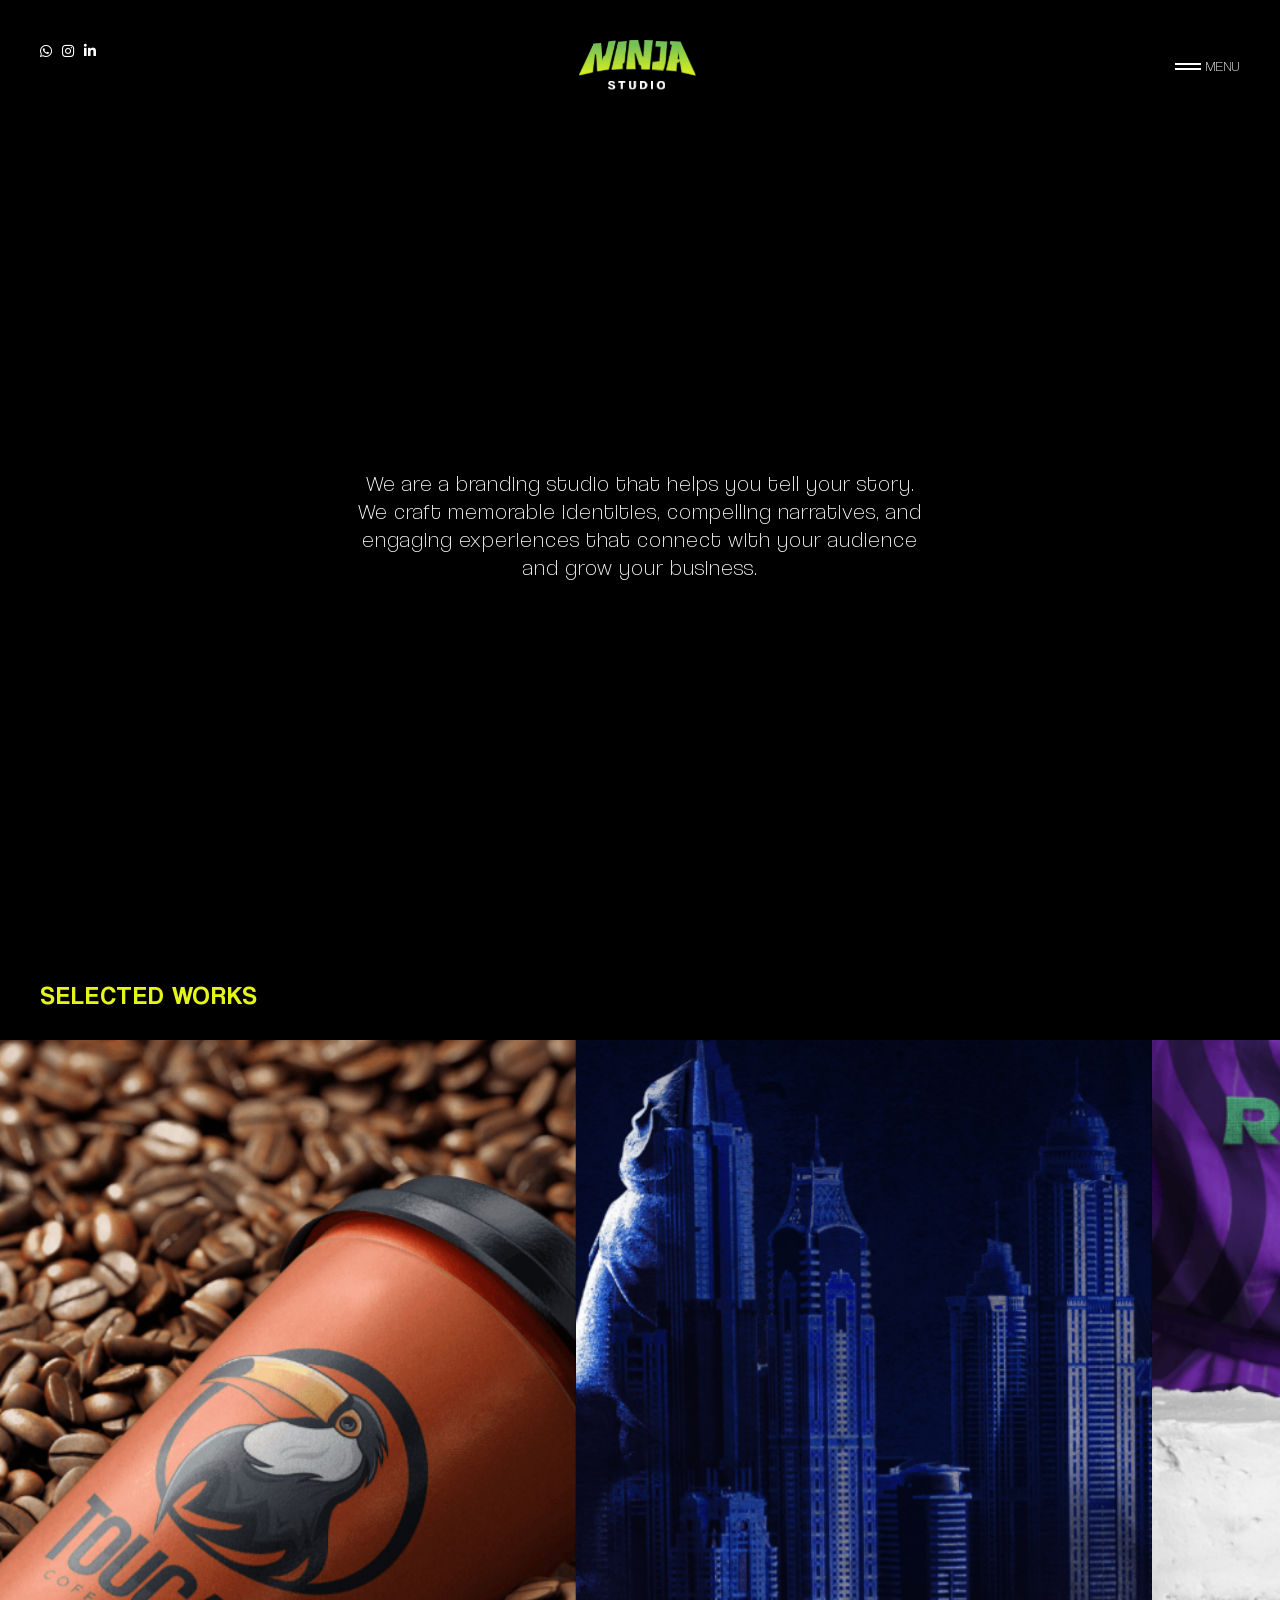
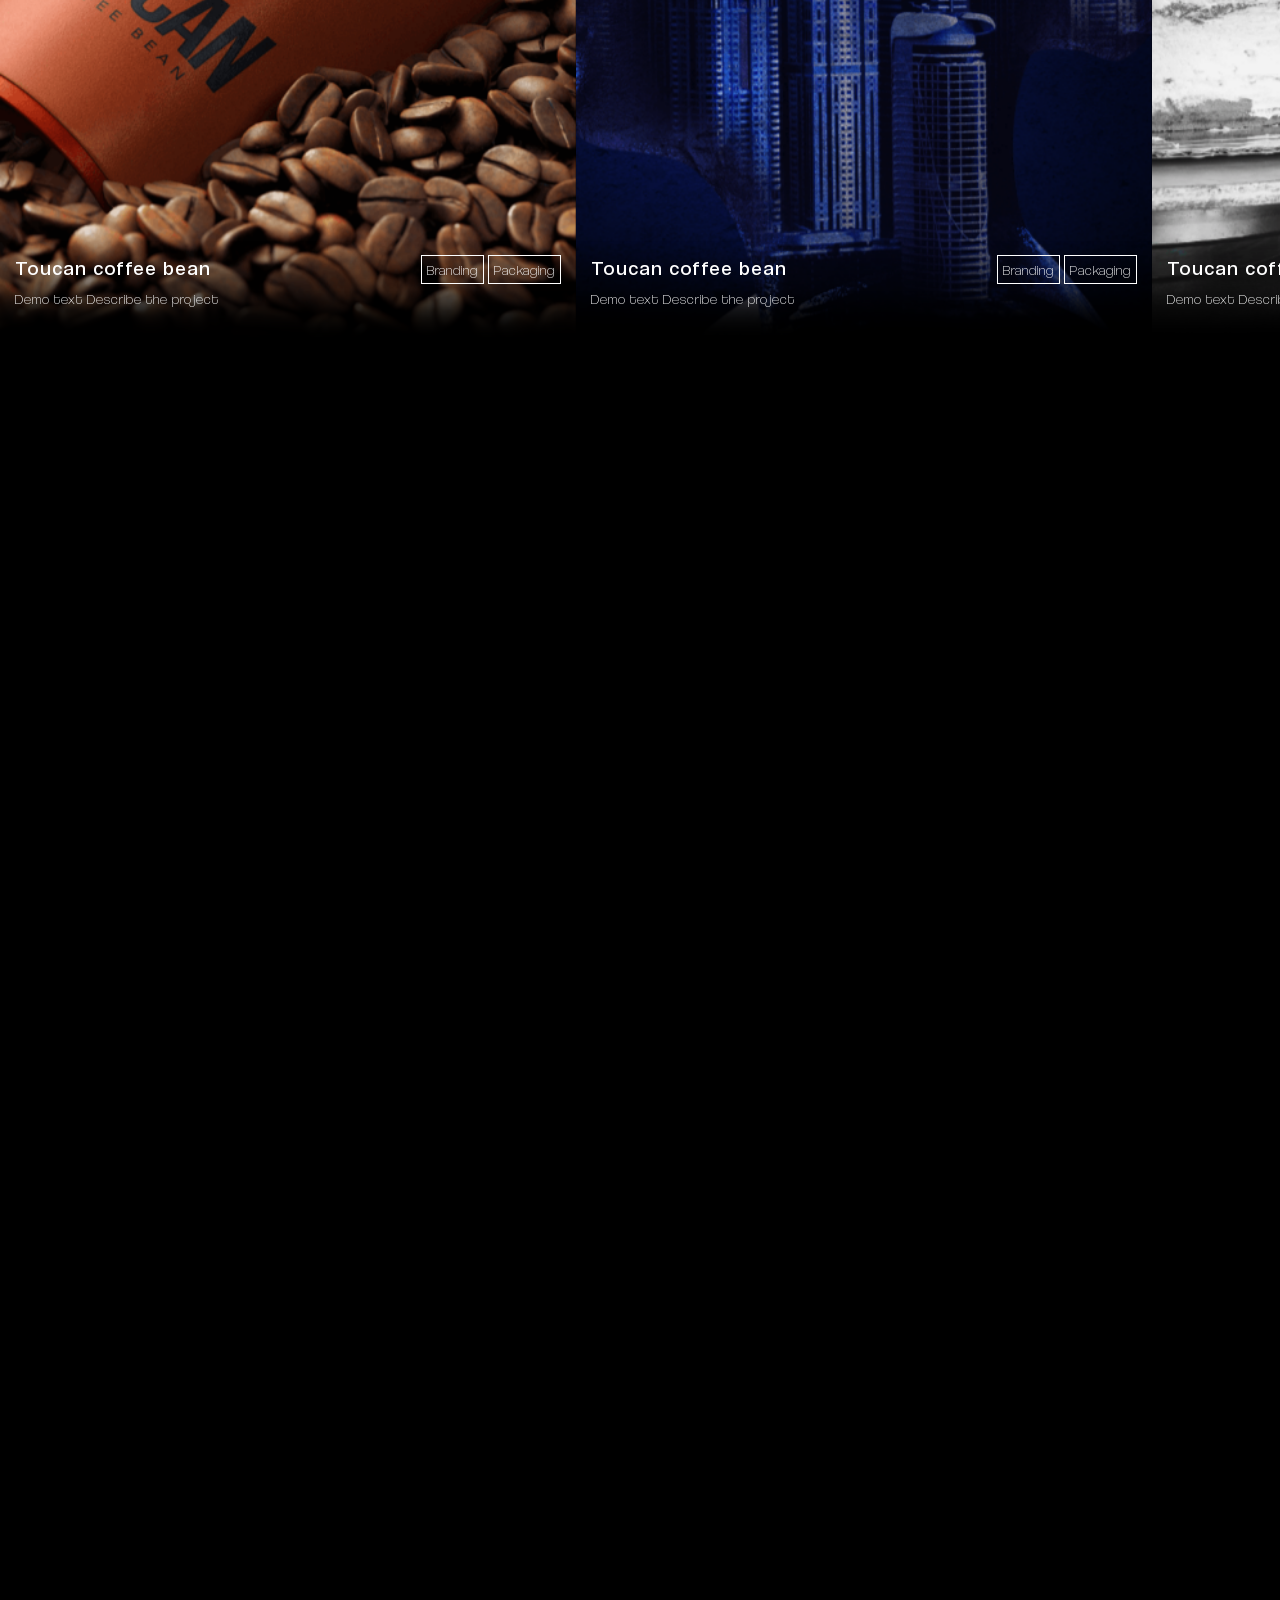
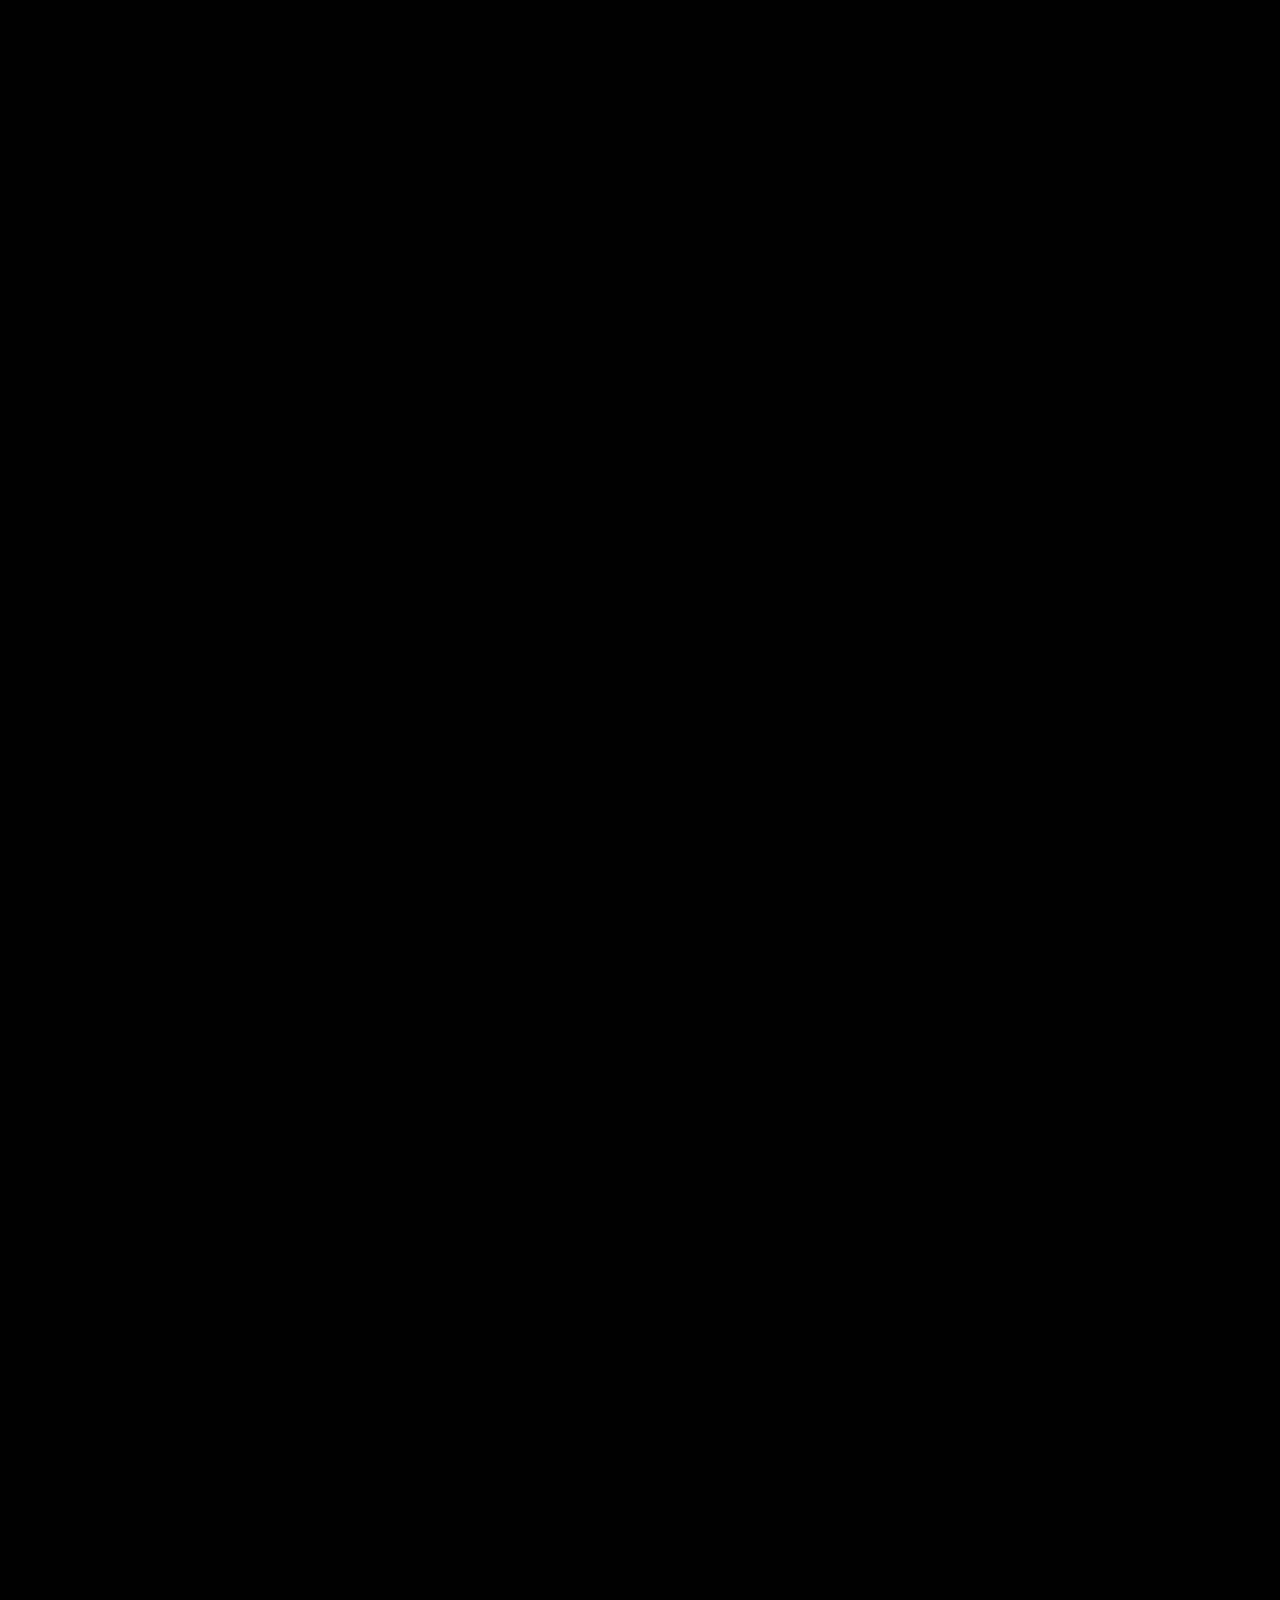
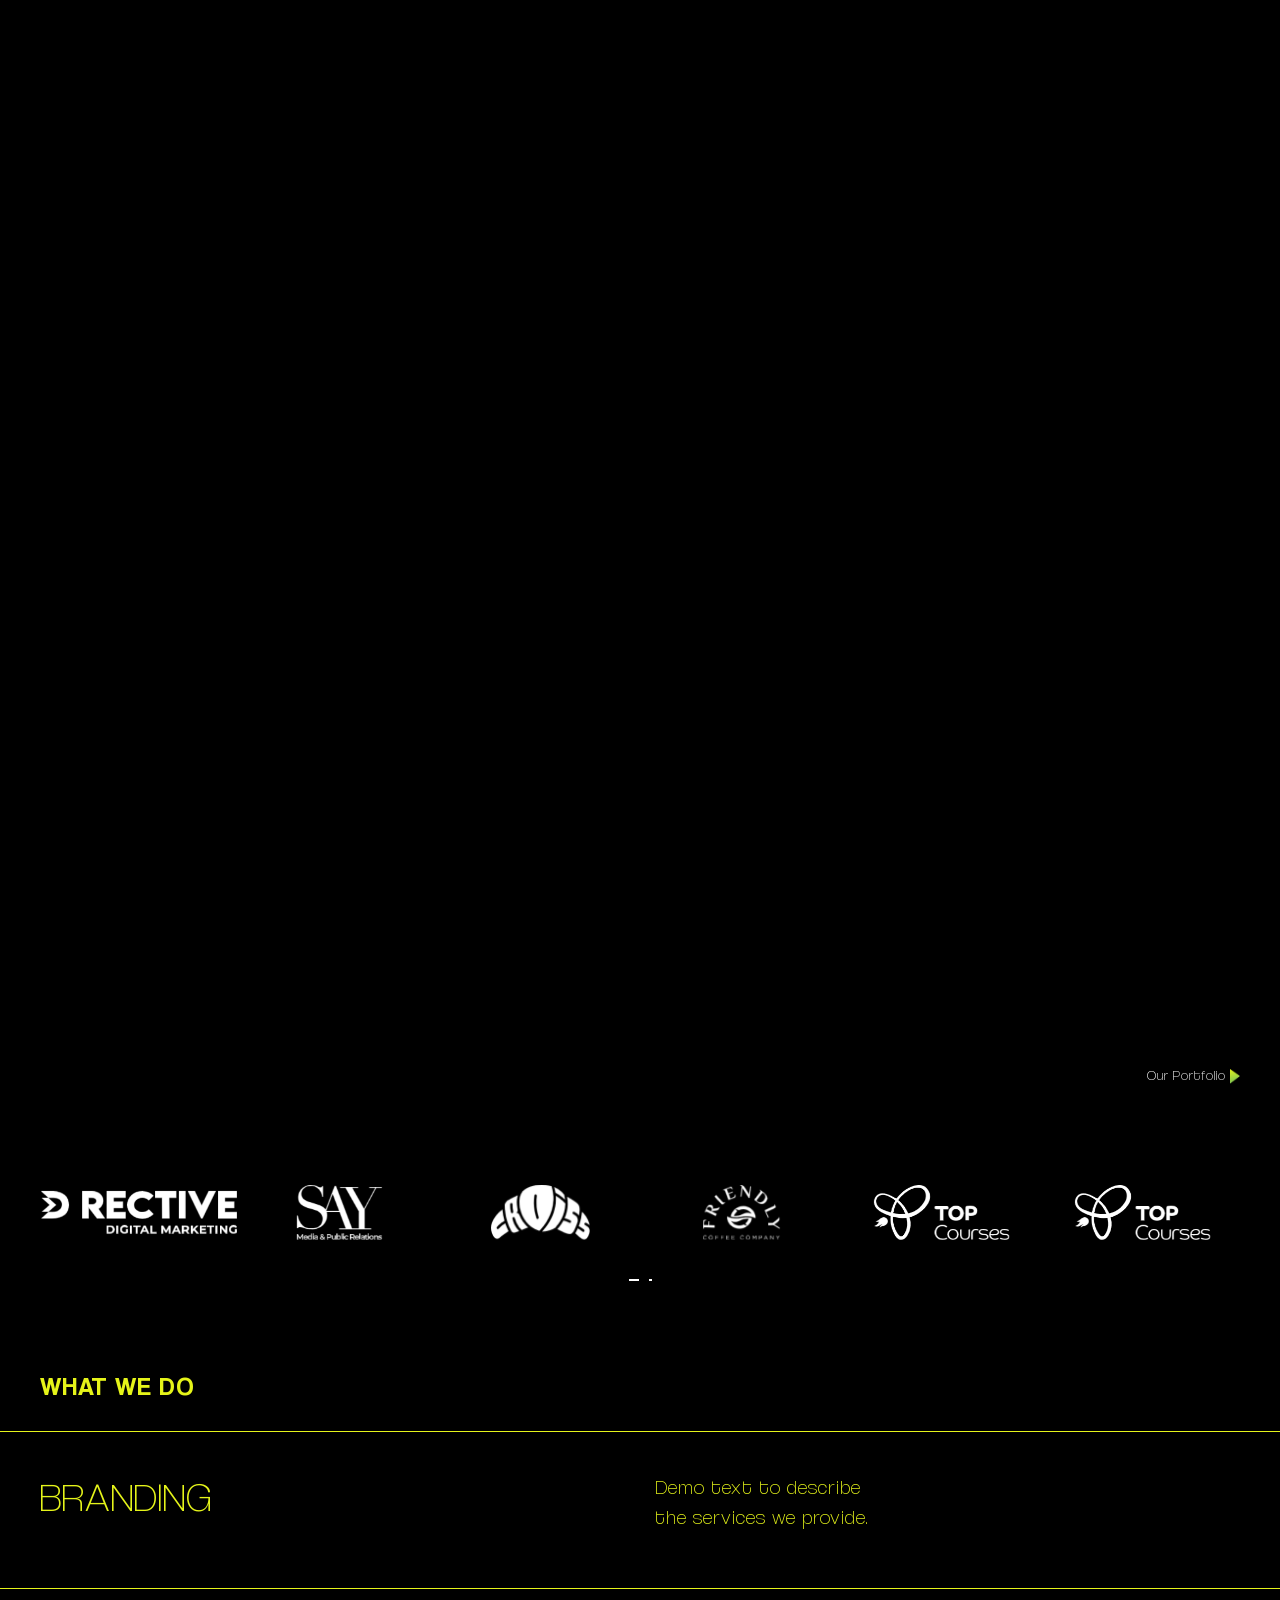
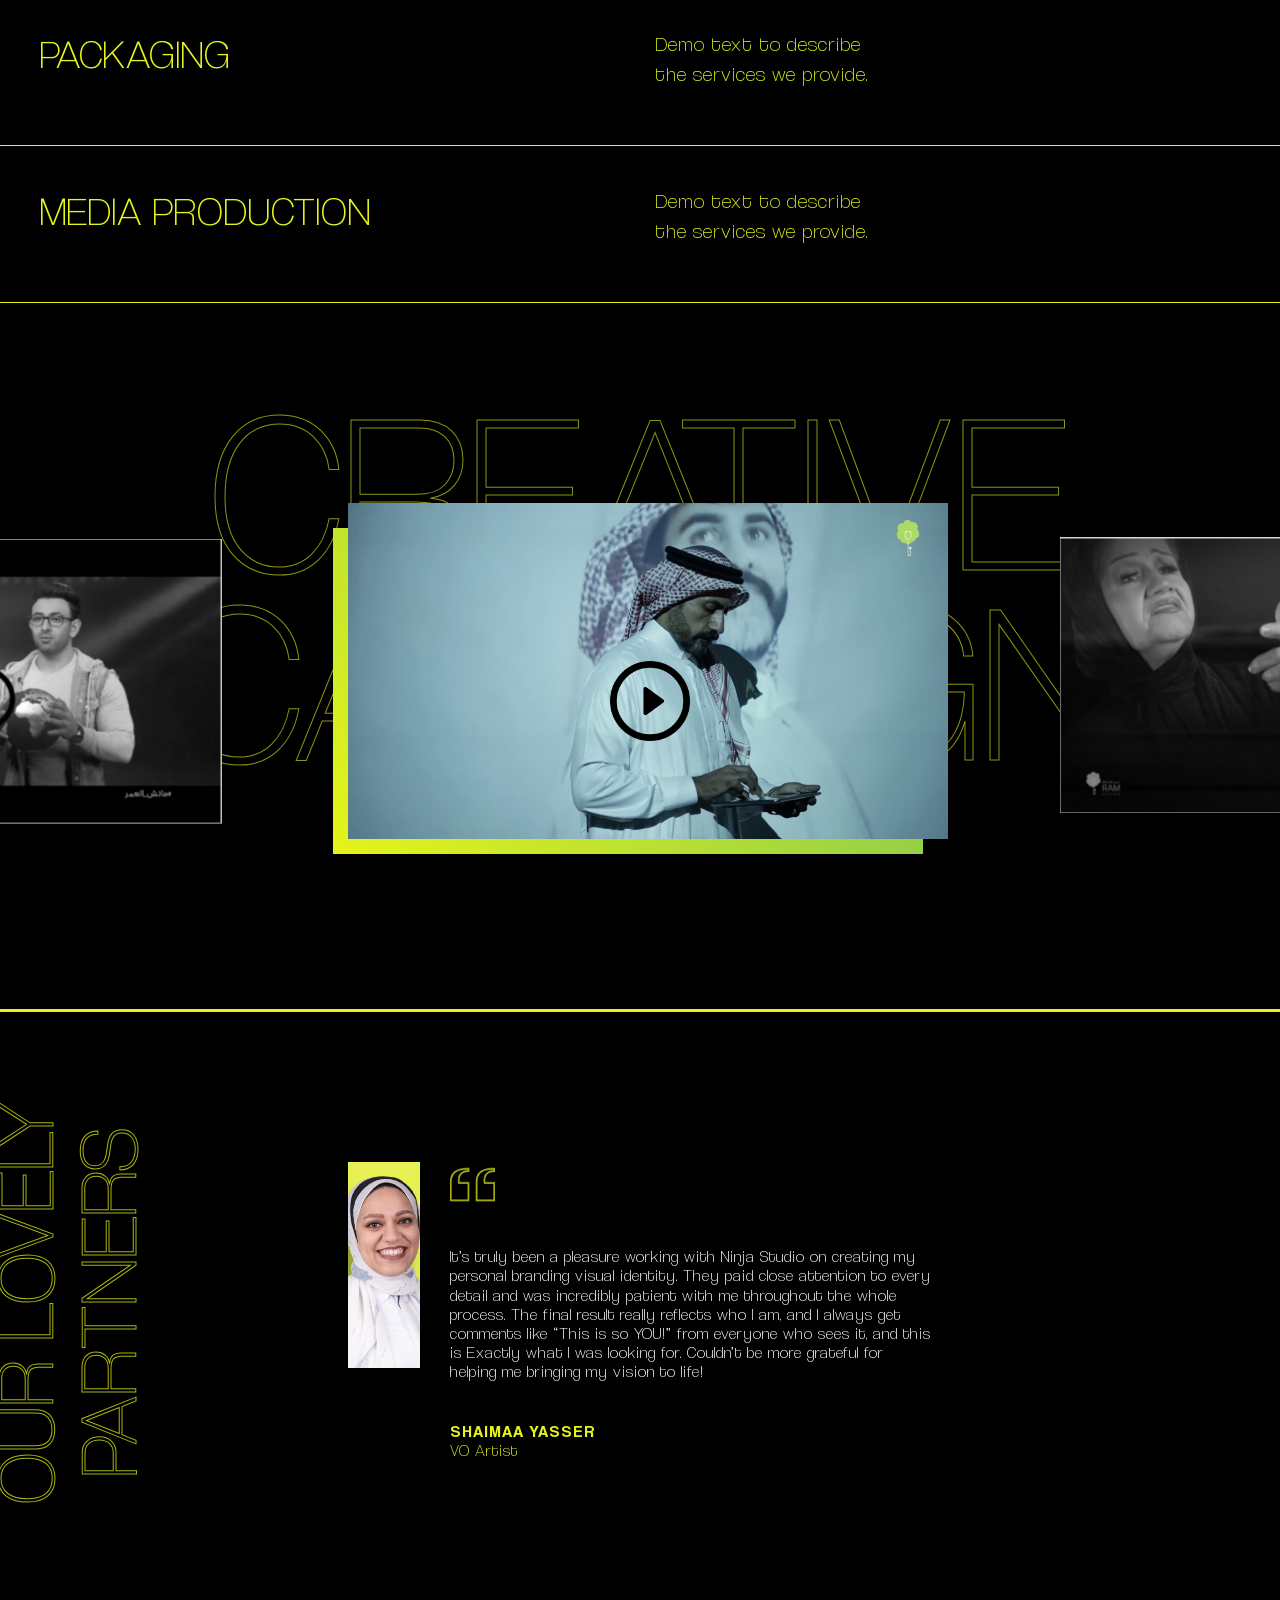
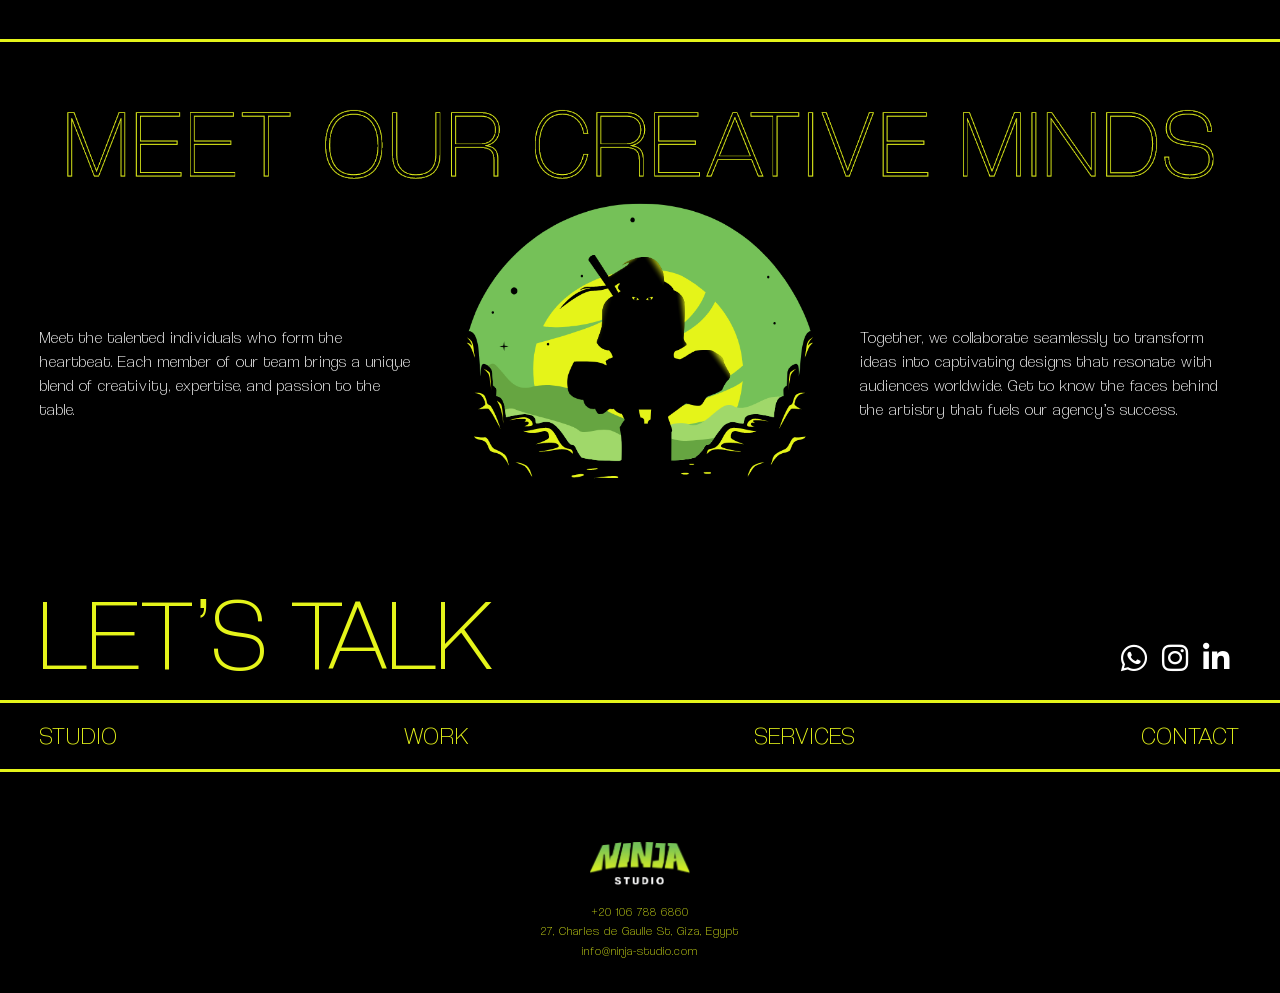
==== commit 9cf448a9: "Animation edits" ====
--- a/index.html
+++ b/index.html
@@ -563,7 +563,7 @@
     <!-- end studio-->
     <!--start review-->
     <section class="review p-150">
-      <div class="rev-bg d-none d-sm-block">
+      <div class="rev-bg">
         <h3>Our lovely partners</h3>
       </div>
       <div class="container-fluid">
@@ -768,45 +768,37 @@
   <script src="js/main.js"></script>
   <script>
     $(document).ready(function () {
-
-      const races = document.querySelector(".owl-project");
-
-      function getScrollAmount() {
-        let racesWidth = races.scrollWidth;
-        return -(racesWidth - window.innerWidth);
-      }
-
-      const tween = gsap.to(races, {
-        x: getScrollAmount,
-        duration: 3,
-        ease: "none"
-      });
-
-      ScrollTrigger.create({
-        trigger: ".owl-project",
-        start: "top 0%",
-        end: () => `+=${getScrollAmount() * -1}`,
-        pin: true,
-        animation: tween,
-        scrub: 1,
-        invalidateOnRefresh: true,
-        markers: false
-      });
-      gsap.from(".pro-bg p", {
-        duration: 3,
-        text: "",
-        delay: 1,
-        scrollTrigger: {
-          trigger: ".studio",
-        }
-      });
-      $('.pro-img').on('mouseover', function (e) {
-        $(this).trigger('play.owl.autoplay');
-      });
-      $('.pro-img').on('mouseleave', function (e) {
-        $(this).trigger('stop.owl.autoplay');
-      });
-    });
+  const races = document.querySelector(".owl-project");
+
+  function getScrollAmount() {
+    let racesWidth = races.scrollWidth;
+    return -(racesWidth - window.innerWidth);
+  }
+
+  const tween = gsap.to(races, {
+    x: getScrollAmount,
+    duration: 3,
+    ease: "none"
+  });
+
+  ScrollTrigger.create({
+    trigger: ".owl-project",
+    start: "top 0%",
+    end: () => `+=${getScrollAmount() * -1}`,
+    pin: true,
+    animation: tween,
+    scrub: 1,
+    invalidateOnRefresh: true,
+    markers: false
+  });
+  $('.pro-img').on('mouseover', function (e) {
+    $(this).trigger('play.owl.autoplay');
+  });
+  $('.pro-img').on('mouseleave', function (e) {
+    $(this).trigger('stop.owl.autoplay');
+  });
+   
+});
   </script>
 </body>
 
--- a/css/style.css
+++ b/css/style.css
@@ -633,6 +633,8 @@
 }
 .hero-studio{
   height: 90vh;
+  position: relative;
+  z-index: 99;
 }
 .studio-info .serv-info{
   height: 200px;
@@ -924,6 +926,7 @@
   width: 100%;
   animation: dash 5s ease-out alternate infinite;
   margin-bottom: 20px;
+  text-align: center;
 }
 /* .studio{
   margin-bottom: 150px;
@@ -966,6 +969,7 @@
 .studio-img{
   display: flex;
   flex-wrap: wrap;
+  overflow: hidden;
 }
 .st-50{
   width: 50%;
@@ -985,6 +989,22 @@
 .img-slider3 img{
   height: 640px;
     object-fit: cover;
+}
+.workk-title h4{
+  font-size: 160px;
+    letter-spacing: 1px;
+    line-height: 177px;
+    margin-bottom: 20px;
+  text-transform: uppercase;
+  font-family: 'coolvetica Extralight';
+  -webkit-text-stroke: 1px #e5f4199c;
+  text-stroke: 1px #e5f41a;
+  -webkit-text-fill-color: transparent;
+  text-fill-color: transparent;
+  color: transparent;
+  width: 100%;
+  text-align: center;
+  animation: dash 5s ease-out alternate infinite;
 }
 /* end studio page */
 /* start contact page */
--- a/css/responsive.css
+++ b/css/responsive.css
@@ -1,4 +1,5 @@
 /* ====== start responsive ========== */
+
 @media (max-width:991px) {
     #header {
         padding: 15px 0;
@@ -58,7 +59,7 @@
         width: 85%;
     }
     .title-page h3{
-        font-size: 125px;
+        font-size: 130px;
         line-height: 150px;
     }
     .st-img img{
@@ -122,6 +123,32 @@
     }
 }
 
+@media (min-width:912px) and (max-width: 1368px) {
+
+    .title-page h3 {
+        font-size: 155px;
+        line-height: 167px;
+    }
+    .hero-top {
+        height: 100vh;
+    }
+    .rev-bg {
+        left: -22% !important;
+    }
+}
+@media (min-width: 1025px) and (max-width: 1280px) {
+    .title-page h3 {
+        font-size: 212px;
+        line-height: 227px;
+
+    }
+    .info1-text h3{
+        font-size: 270px;
+    }
+    .info2-text h3{
+        font-size: 190px;
+    }
+}
 @media (max-width:767px) {
     .banner_top h3{
         margin: 90px 10px 0;
@@ -130,10 +157,10 @@
         min-width: 100%;
     }
     .pro-bg {
-        font-size: 60px;
-        line-height: 70px;
-        position: relative;
-        margin-bottom: 50px;
+        font-size: 35px;
+        line-height: 47px;
+        position: relative;
+        margin-bottom: 20px;
     }   
     .studio.p-150{
         padding: 0 0 50px;
@@ -166,10 +193,10 @@
         font-size: 11px;
     }
     .p-150{
-        padding: 70px 0;
+        padding: 50px 0;
       }
       .title-page h3 {
-        font-size: 60px;
+        font-size: 75px;
         line-height: 72px;
       }
       .img-slider img{
@@ -228,14 +255,29 @@
         width: 90%;
         margin: 0 auto 30px;
     }
+    .rev-bg {
+        position: relative;
+        left: auto;
+        top: auto;
+    }
+    .rev-bg h3 {
+        font-size: 35px;
+        line-height: 47px;
+        width: 100%;
+        transform: inherit;
+        margin-bottom: 50px;
+    }
 }
 
 @media (min-width: 768px) and (max-width: 1024px) {
     .rev-bg {
-        left: -34%;
+        left: -32%;
     }
     .review .row.justify-content-center{
         justify-content: end !important;
+    }
+    .about-info-1{
+        margin: 0;
     }
 }
 
@@ -303,9 +345,9 @@
     .cont-info{
         padding: 30px;
     }
-}
-
+    
+}
 
 @media (max-width: 500px){
-   
-}
+  
+}
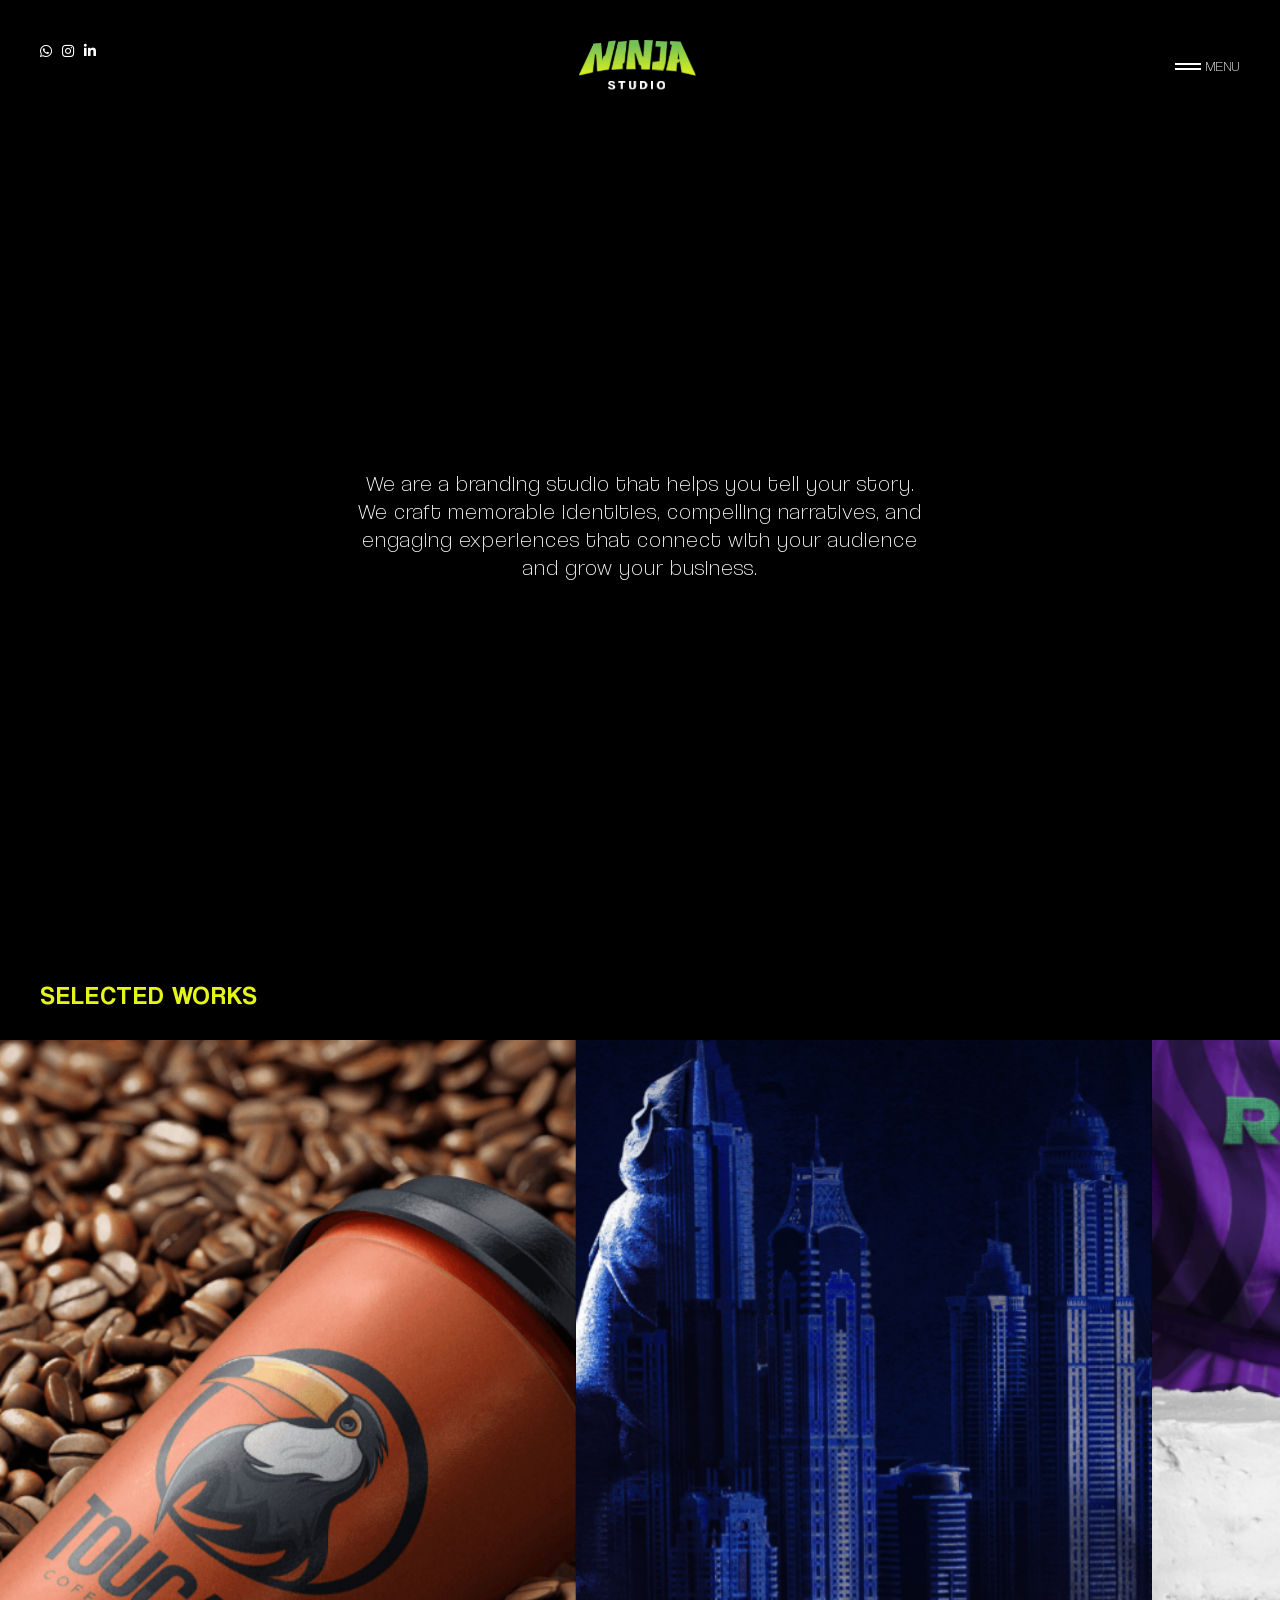
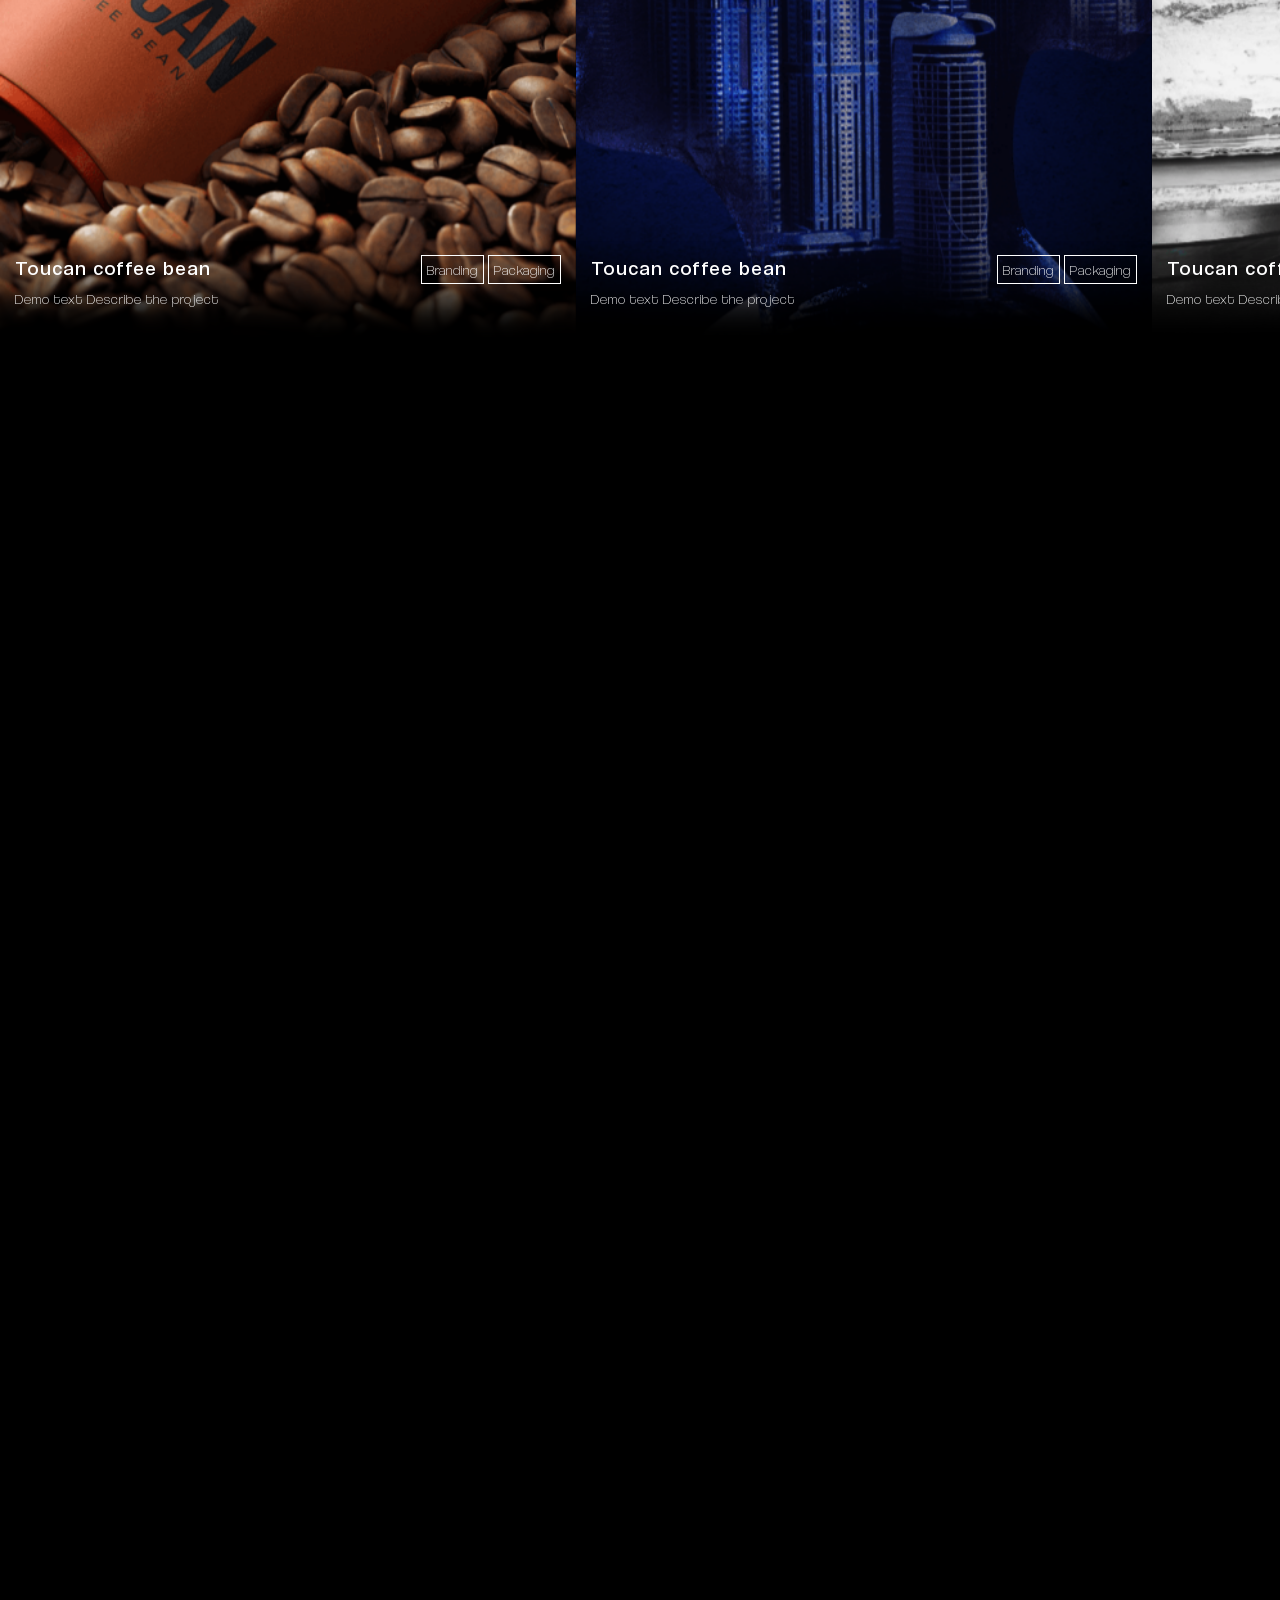
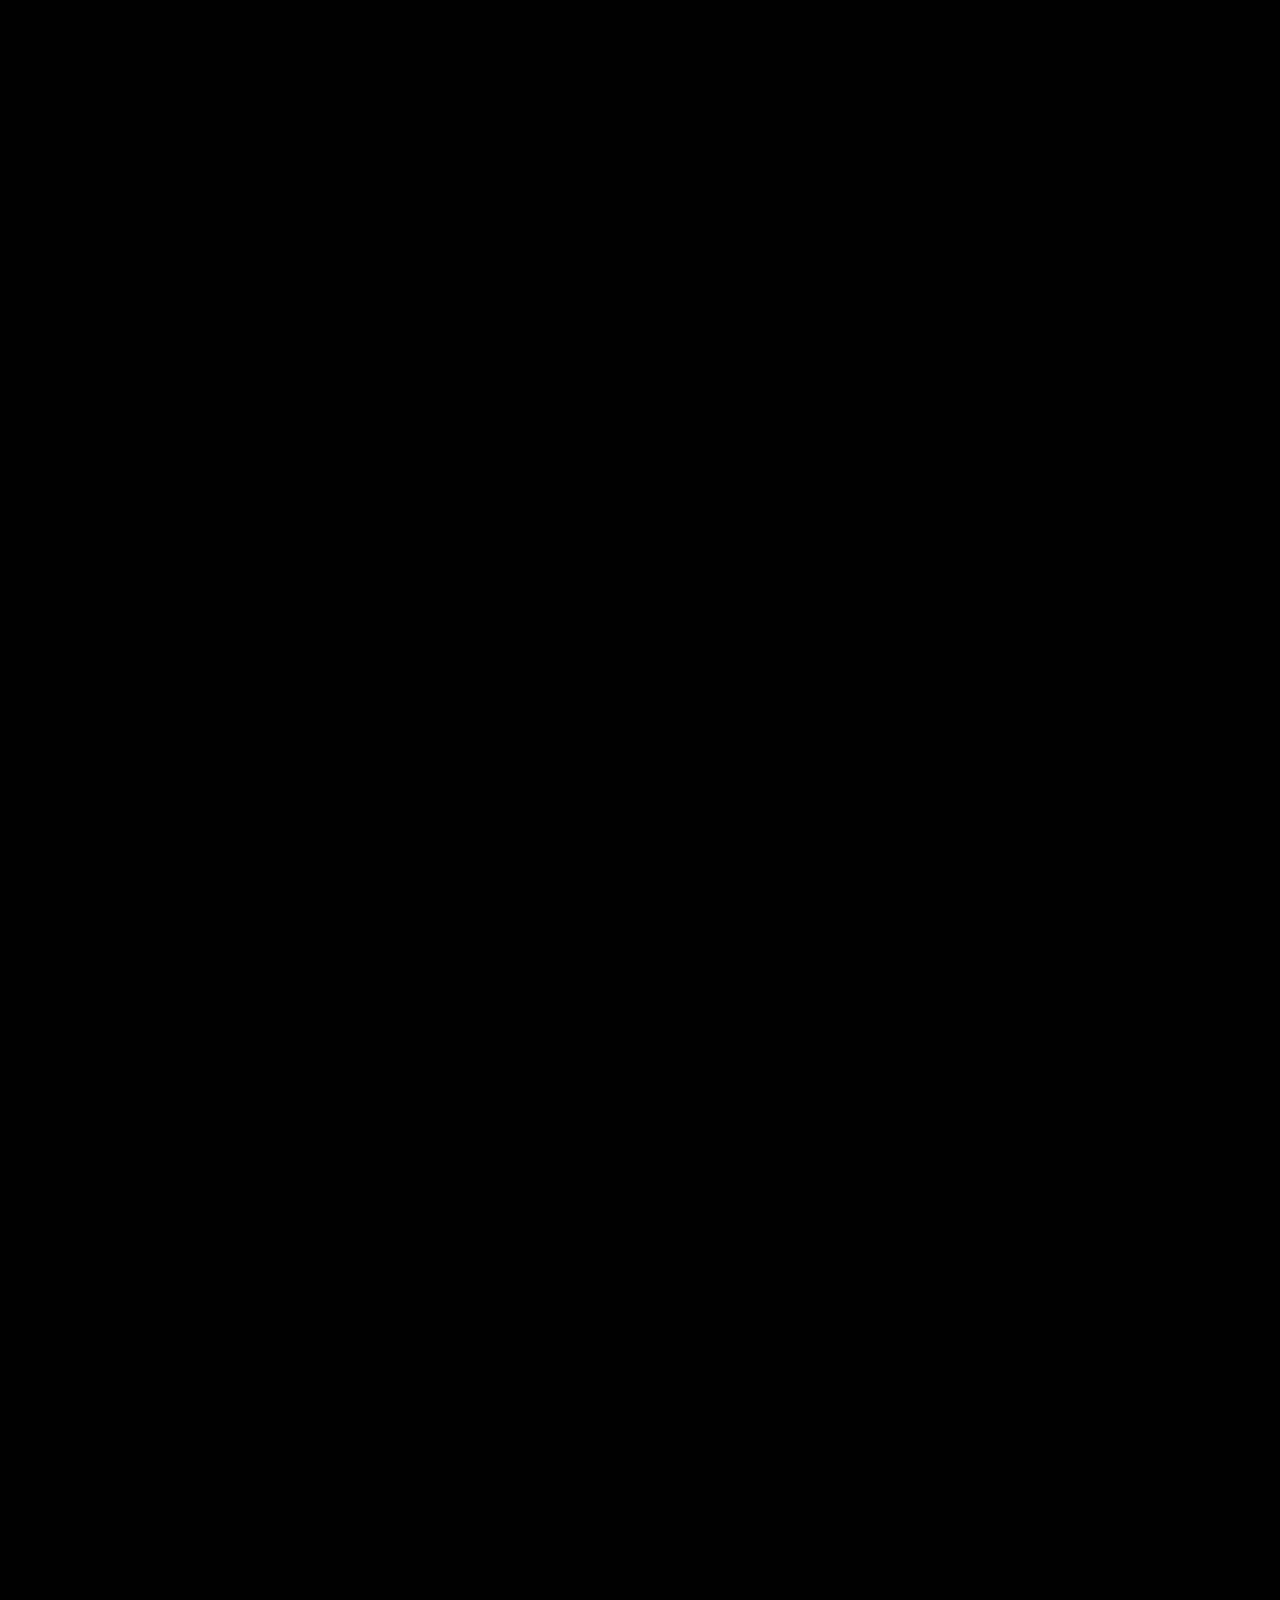
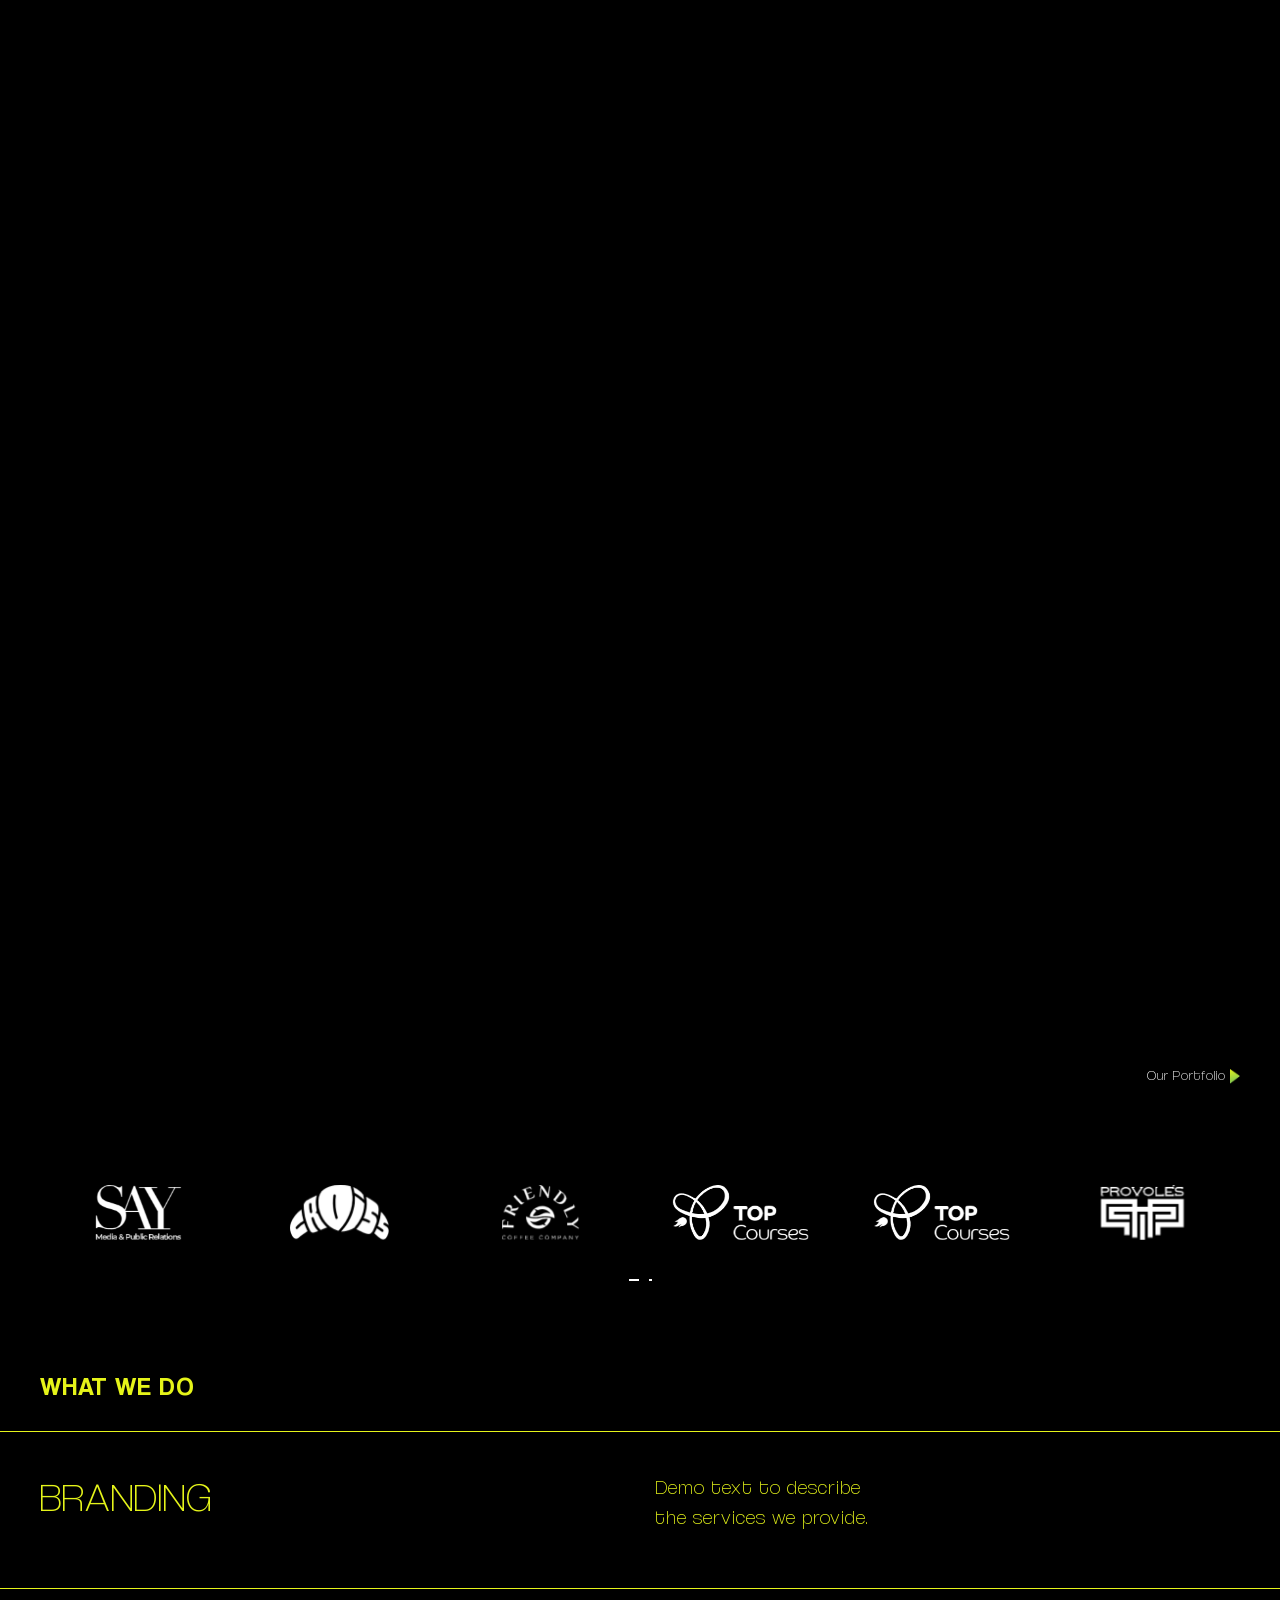
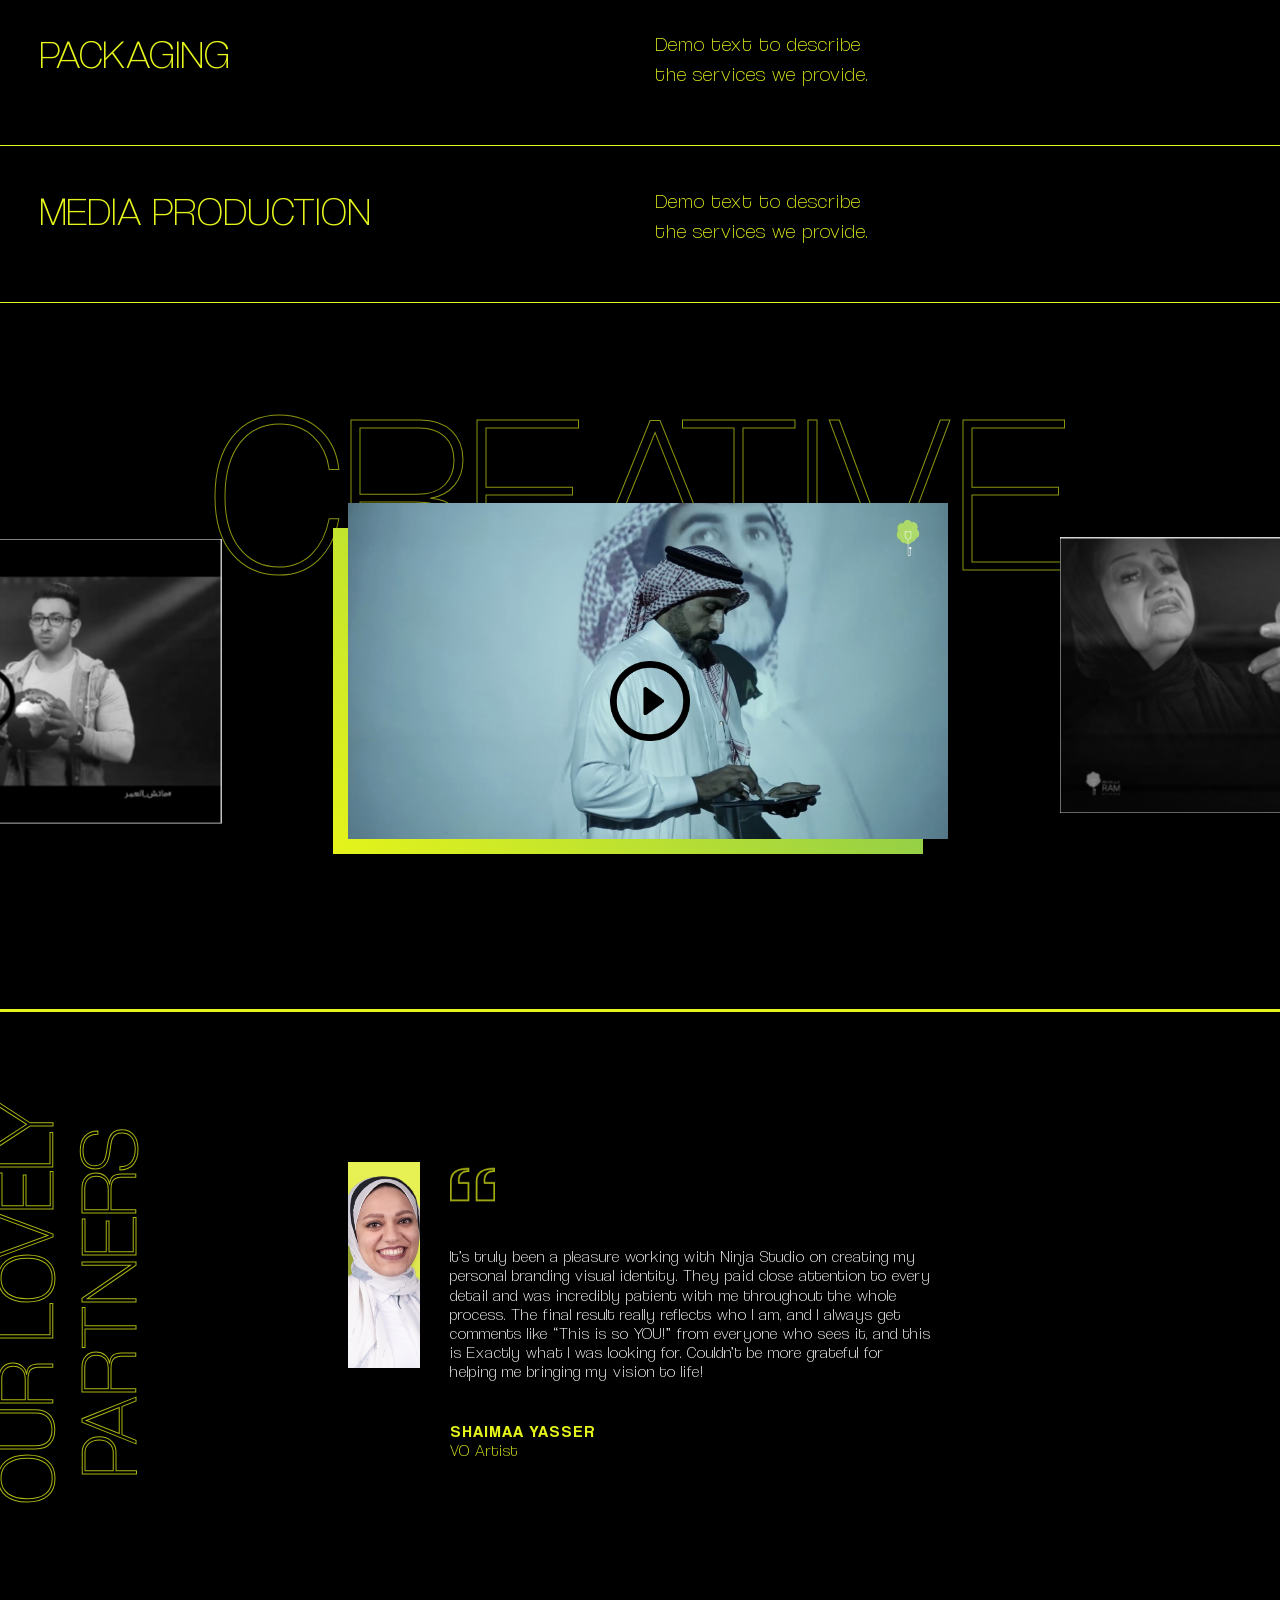
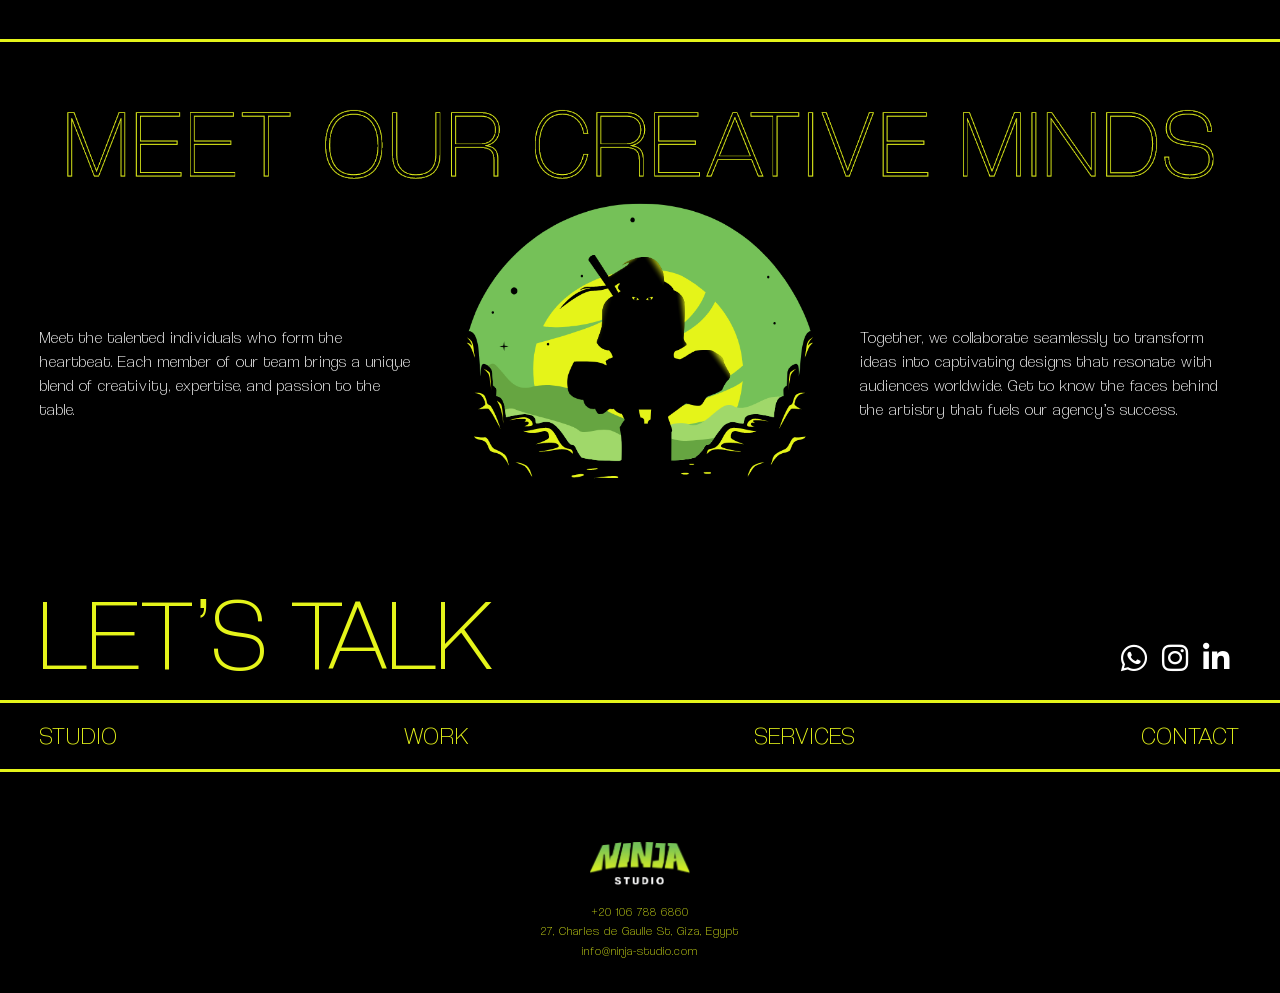
==== commit 75f5c19a: "final edit" ====
--- a/index.html
+++ b/index.html
@@ -797,7 +797,14 @@
   $('.pro-img').on('mouseleave', function (e) {
     $(this).trigger('stop.owl.autoplay');
   });
-   
+  gsap.from(".pro-bg p", {
+    duration: 3,
+    text: "",
+    delay: 1,
+    scrollTrigger: {
+      trigger: ".studio",
+    }
+  });
 });
   </script>
 </body>
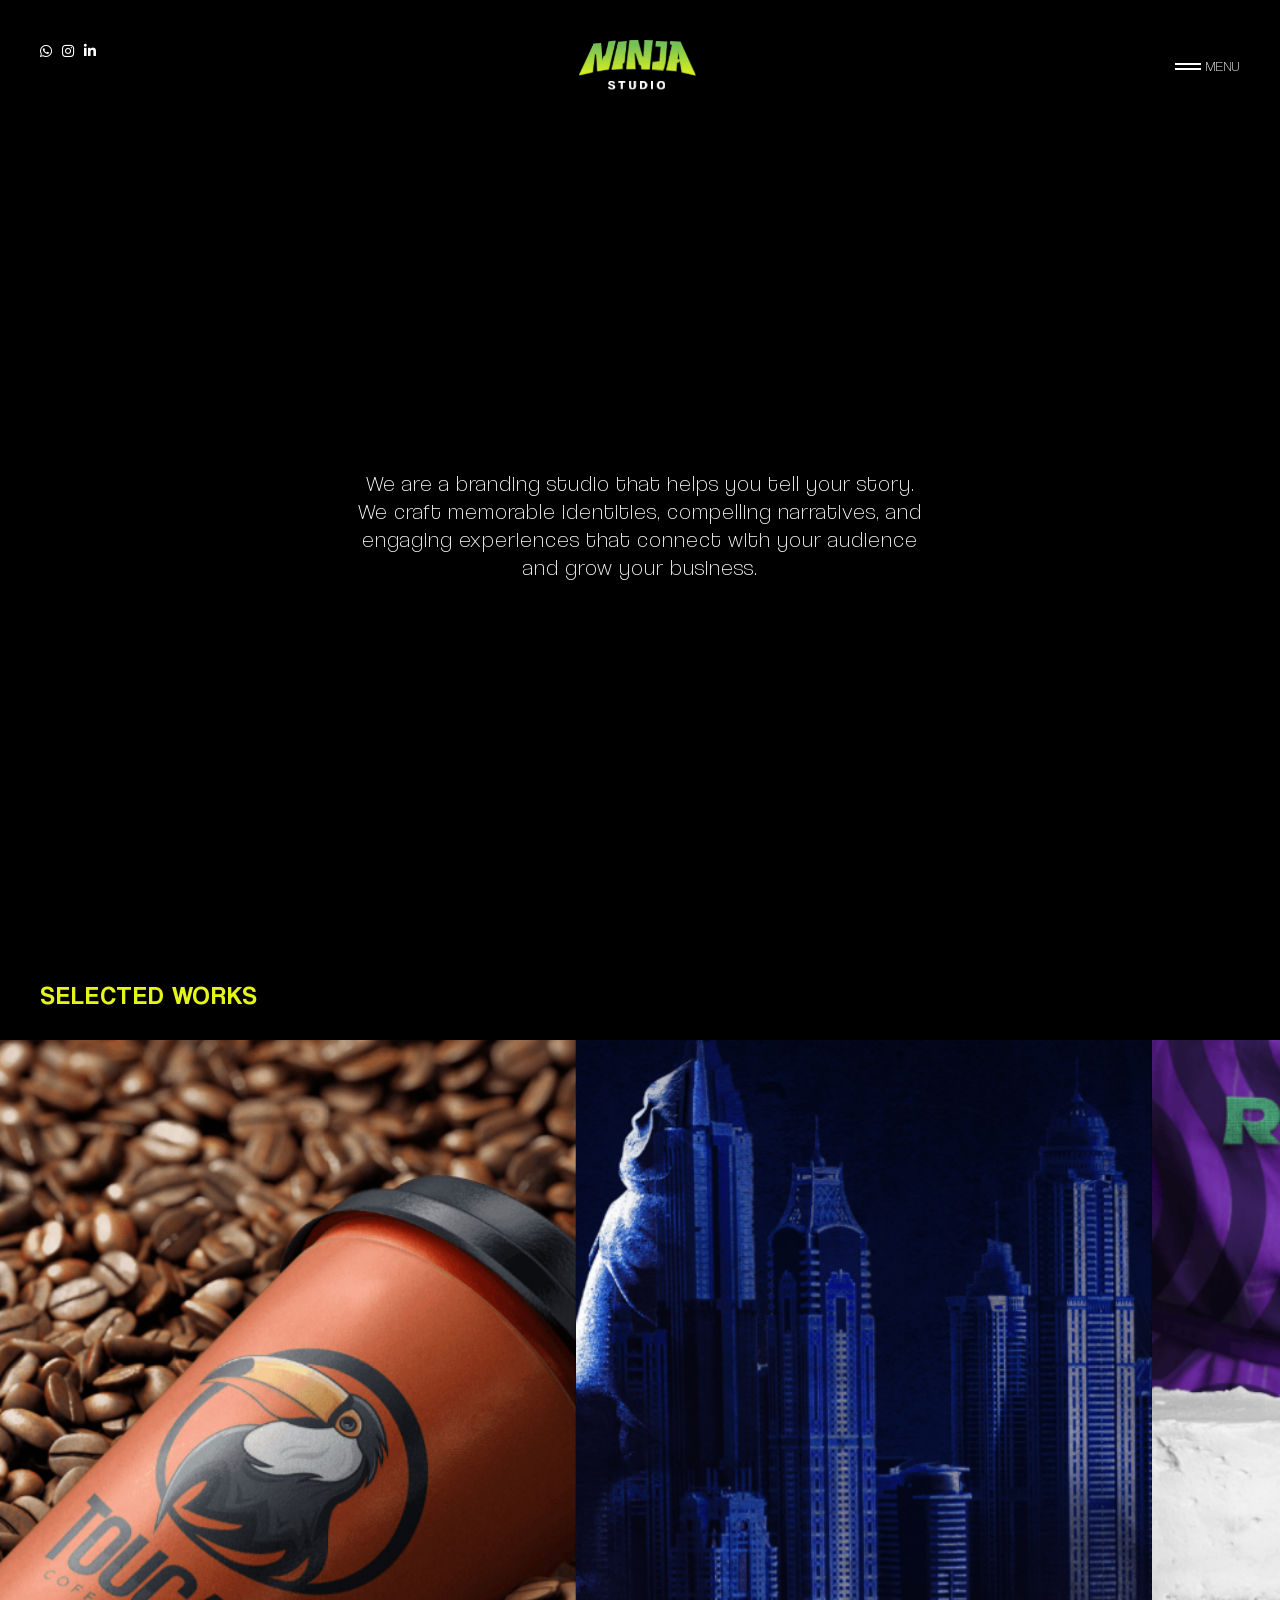
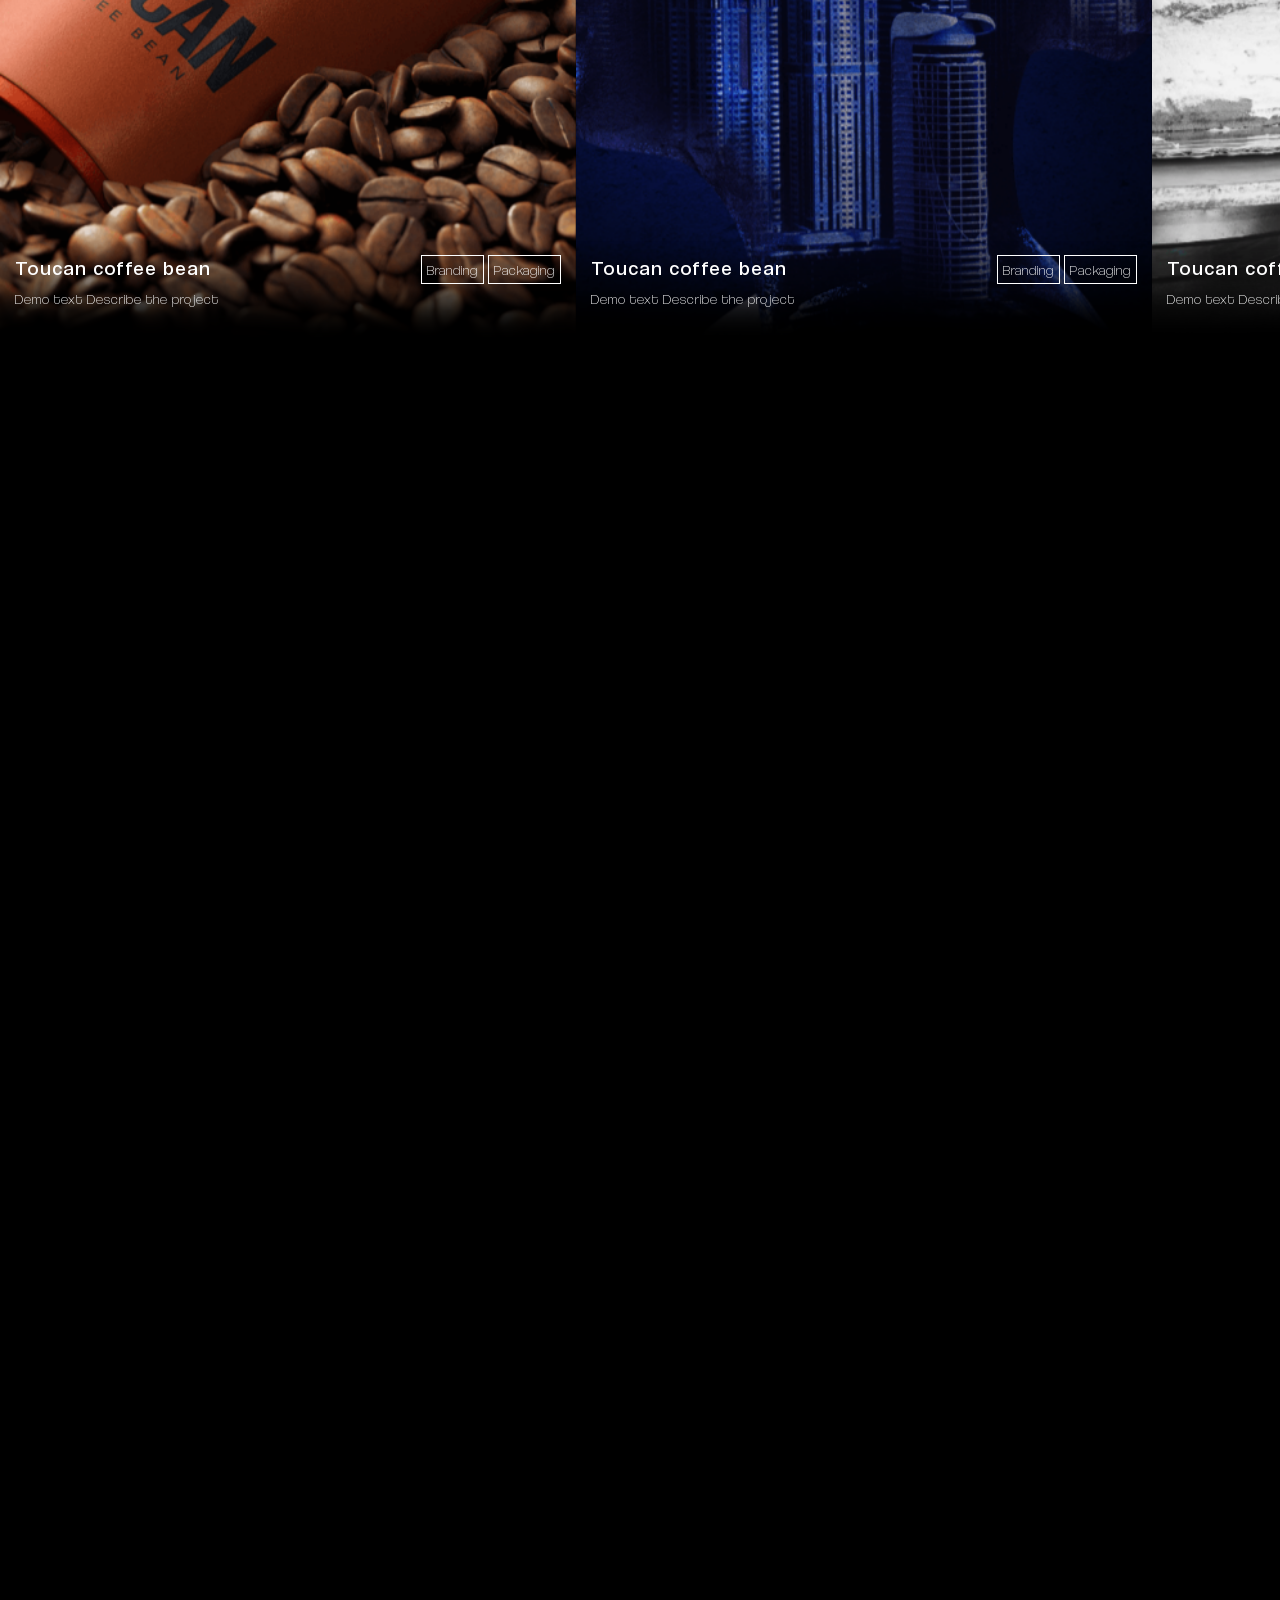
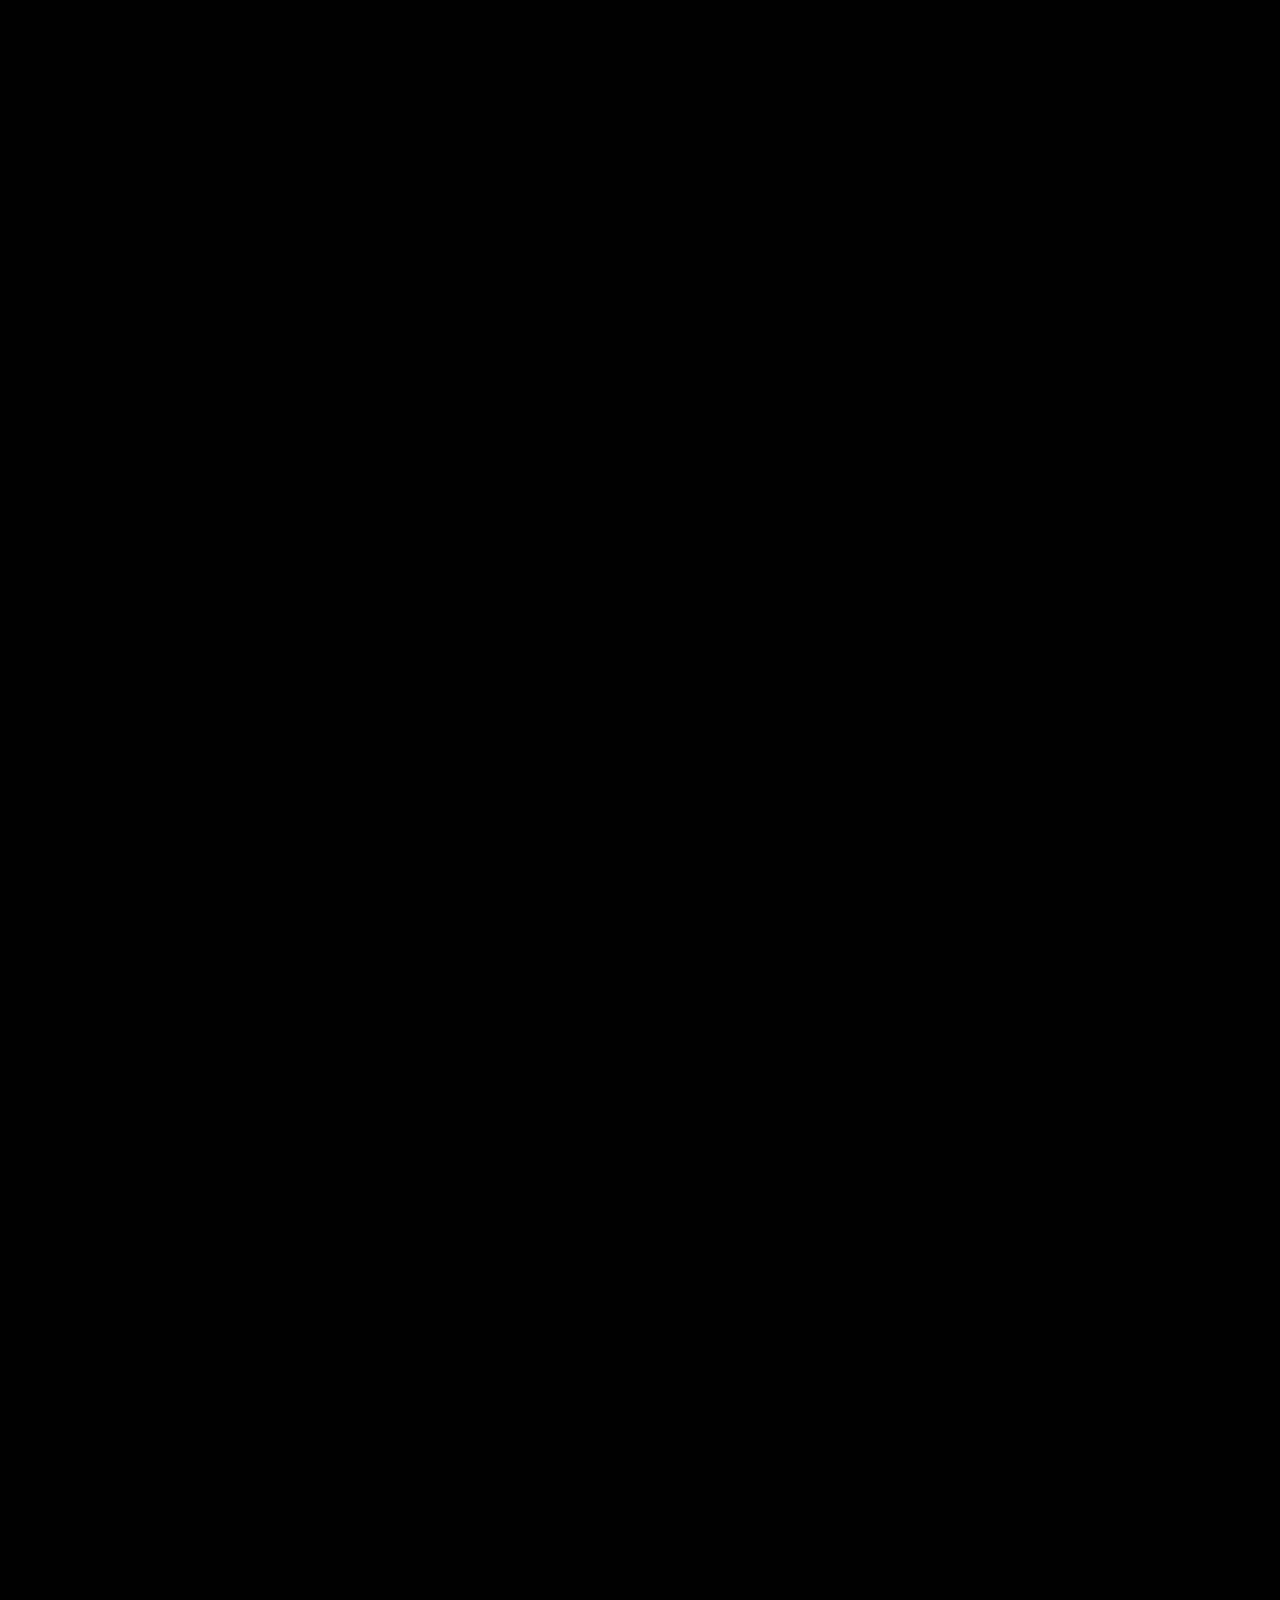
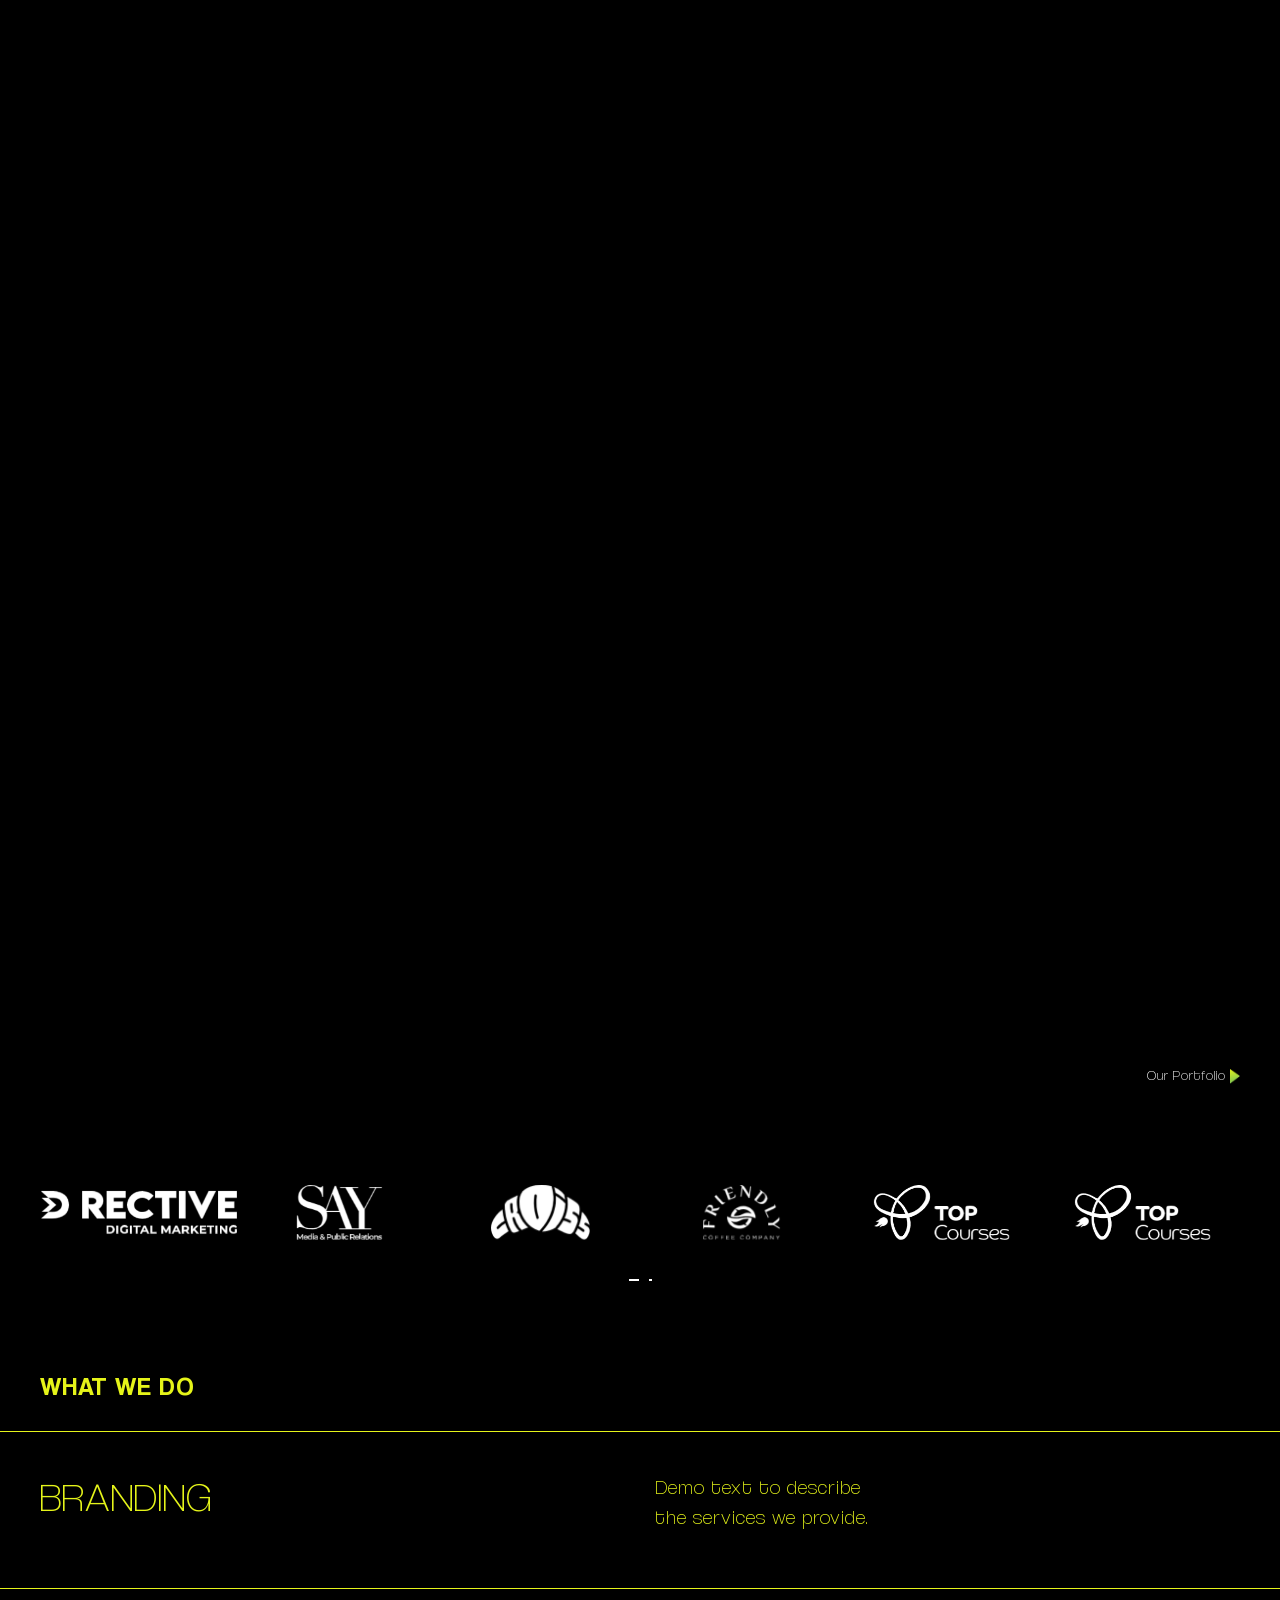
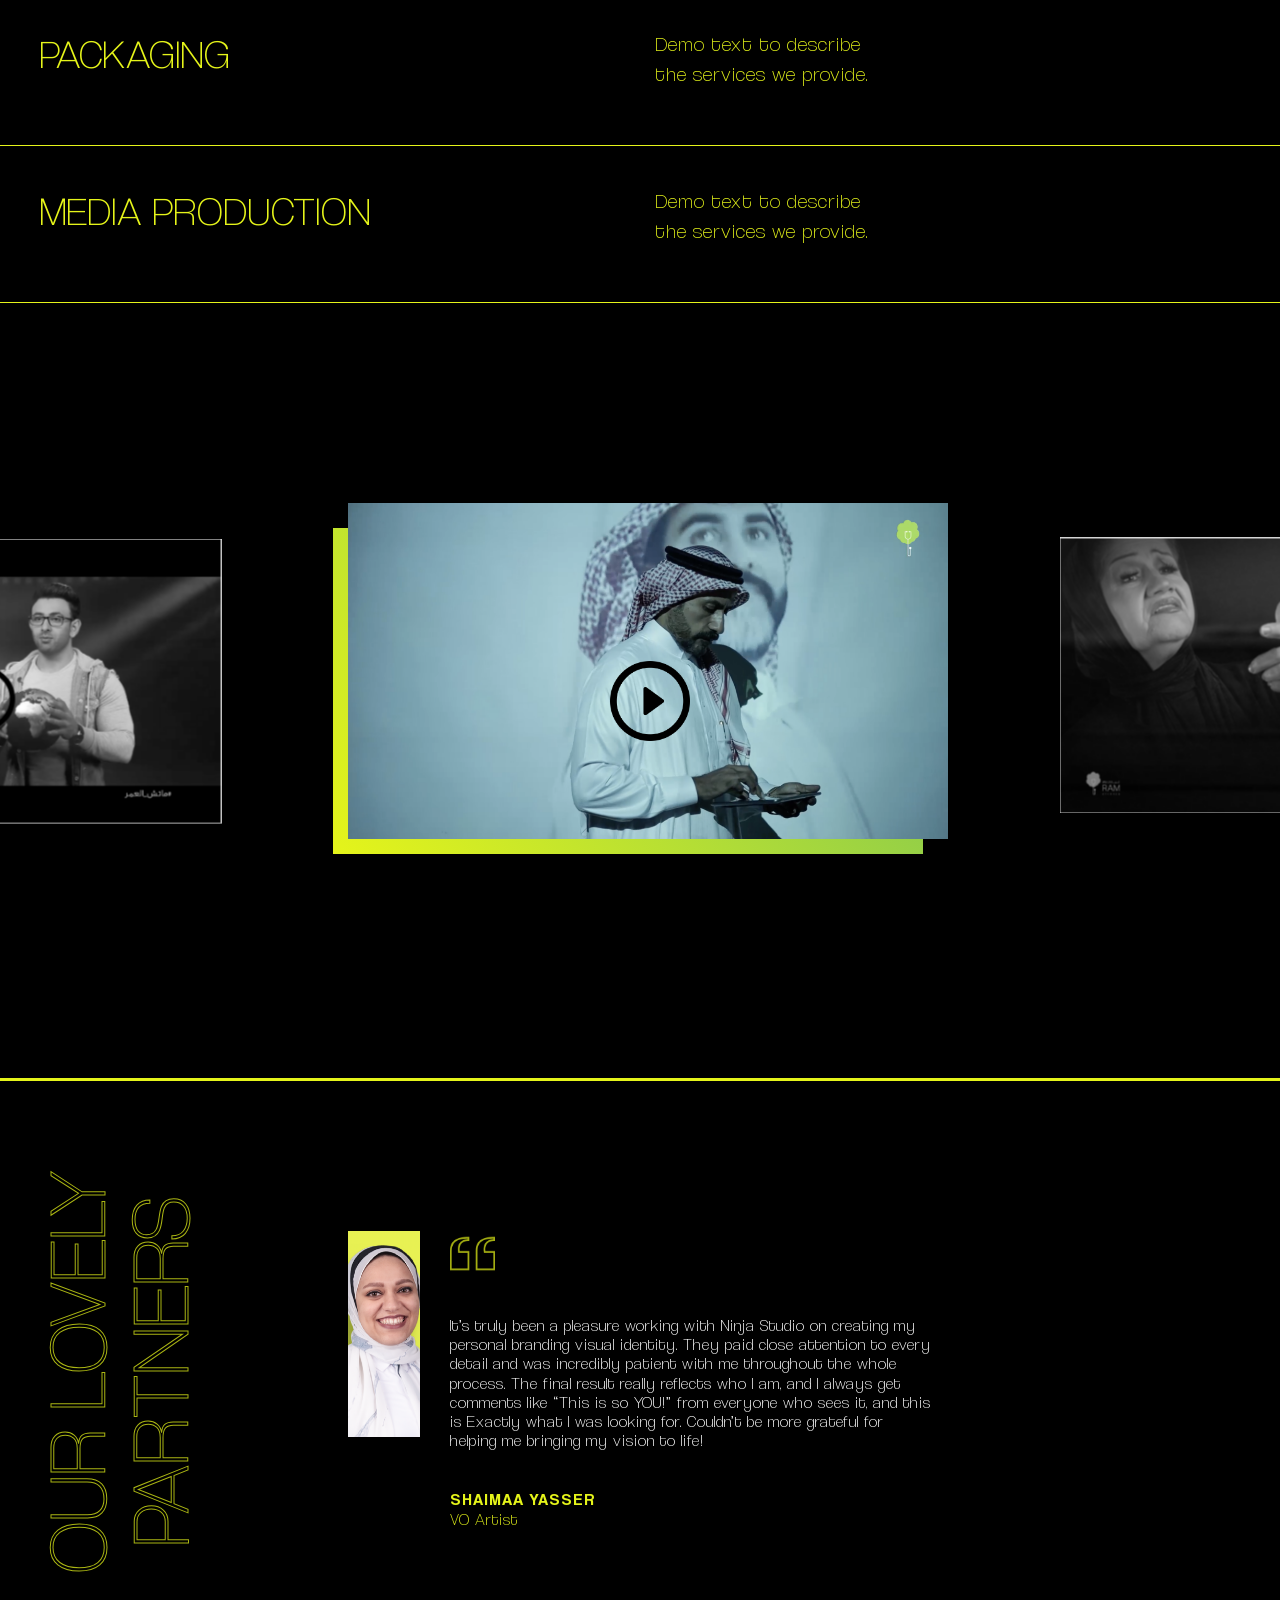
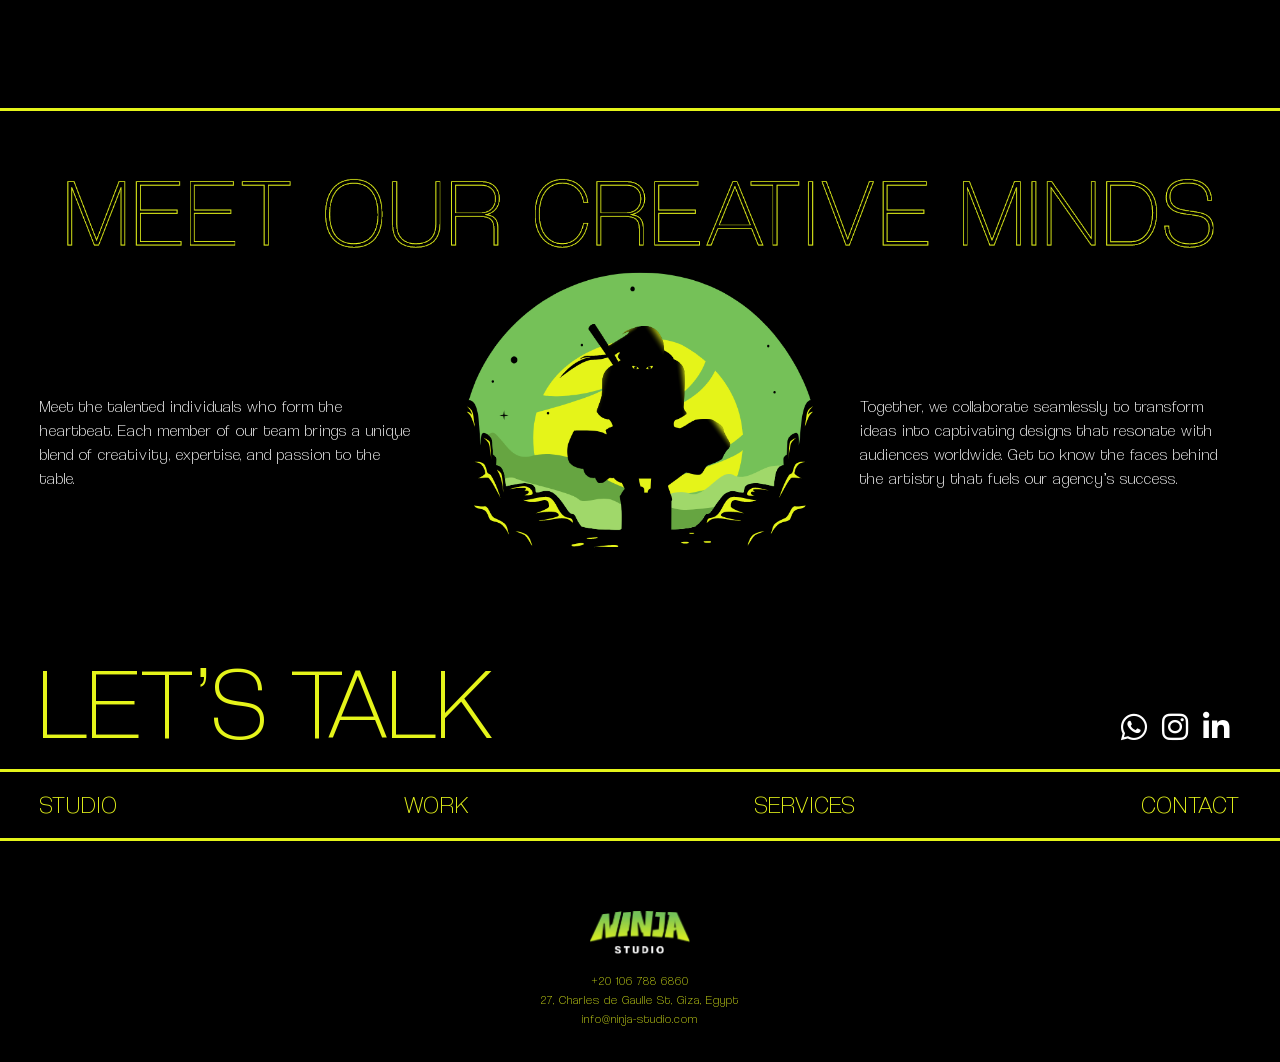
==== commit c6173a29: "responsive edit" ====
--- a/index.html
+++ b/index.html
@@ -769,18 +769,19 @@
   <script>
     $(document).ready(function () {
   const races = document.querySelector(".owl-project");
-
+  let mm = gsap.matchMedia();
   function getScrollAmount() {
     let racesWidth = races.scrollWidth;
     return -(racesWidth - window.innerWidth);
   }
-
+  mm.add("(min-width: 800px)", () => {
   const tween = gsap.to(races, {
     x: getScrollAmount,
     duration: 3,
     ease: "none"
   });
-
+  
+  
   ScrollTrigger.create({
     trigger: ".owl-project",
     start: "top 0%",
@@ -805,7 +806,8 @@
       trigger: ".studio",
     }
   });
-});
+  });
+  });
   </script>
 </body>
 
--- a/css/style.css
+++ b/css/style.css
@@ -411,9 +411,12 @@
   width: 100%;
   height: 100vh;
 }
-.pro-details,.pro-img,.owl-carousel .owl-stage,.owl-carousel .owl-item,.owl-carousel .owl-stage-outer{
+.pro-details,.pro-details .pro-img,.pro-details .owl-carousel .owl-stage,.pro-details .owl-carousel .owl-item,.pro-details .owl-carousel .owl-stage-outer{
+  height: 100% !important;
+}
+/* .pro-details,.pro-img,.owl-carousel .owl-stage,.owl-carousel .owl-item,.owl-carousel .owl-stage-outer{
   height: 100%;
-}
+} */
 .sec-project img{
   width: 100%;
   object-fit: cover;
@@ -468,6 +471,11 @@
   padding: 5px;
   font-family: 'coolvetica Extralight';
 
+}
+.work-button{
+  position: absolute;
+  bottom: 15px;
+  right: 10px;
 }
 .owl-dots{
   text-align: center;
@@ -619,6 +627,7 @@
 .studio{
   position: relative;
   overflow: hidden;
+  min-height: 725px;
 }
 .studio .active.center {
   transform: scale(1);
@@ -636,9 +645,18 @@
   position: relative;
   z-index: 99;
 }
-.studio-info .serv-info{
+.img-header{
+  height: 100%;
+  text-align: center;
+}
+.img-header img{
+  height: 100%;
+  width: 100%;
+  object-fit: cover;
+}
+/* .studio-info .serv-info{
   height: 200px;
-}
+} */
 .studio-info .serv-info h5{
   margin: 0 auto 15px;
   width: 100%;
@@ -795,6 +813,10 @@
 }
 .hero-top{
   height: 110vh;
+}
+.hero-top .img-header img {
+  width: 80%;
+  object-fit: contain;
 }
 .work-text p{
     margin: 30px 0 50px;
@@ -861,7 +883,9 @@
 }
 /* end work page */
 /* start services page */
-
+.grid > div{
+  display: flex;
+}
 .serv-text h3{
   font-size: 150px;
   letter-spacing: 2px;
@@ -884,7 +908,7 @@
 .serv-info{
   border: 1px solid #e5f419;
   padding: 40px;
-  height: 400px;
+  width: 100%;
   margin-bottom: 30px;
 }
 .serv-info h5{
@@ -913,9 +937,9 @@
   margin-top: 150px;
 }
 .title-page h3{
-  font-size: 255px;
+  font-size: 320px;
   letter-spacing: 1px;
-  line-height: 232px;
+  line-height: 332px;
   text-transform: uppercase;
   font-family: 'coolvetica Extralight';
   -webkit-text-stroke: 1px #e5f4199c;
@@ -928,6 +952,9 @@
   margin-bottom: 20px;
   text-align: center;
 }
+.title-page-2 h3{
+  font-size: 260px;
+}
 /* .studio{
   margin-bottom: 150px;
 } */
@@ -974,10 +1001,10 @@
 .st-50{
   width: 50%;
 }
-.st-50 img{
+/* .st-50 img{
   height: 100%;
-  object-fit: cover;
-}
+  object-fit: contain;
+} */
 .img-slider img{
   height: 550px;
     object-fit: cover;
@@ -1006,13 +1033,54 @@
   text-align: center;
   animation: dash 5s ease-out alternate infinite;
 }
+.pagination-div {
+  display: inline-block;
+  width: 100%;
+  margin-top: 30px;
+}
+.pagination {
+  margin-bottom: 0px;
+  list-style-type: none;
+  align-items: center;
+  justify-content: center;
+}
+.pagination li {
+  margin-right: 10px;
+}
+.pagination li a {
+  font-size: 20px;
+  font-weight: 700;
+  text-align: center;
+  width: 30px;
+  height: 45px;
+  line-height: 20px;
+  display: block;
+  color: #777;
+  border-radius: 50%;
+}
+.pagination li a.page-number {
+  /* color: #fff; */
+  border: 1px solid transparent;
+}
+.pagination li a:hover, .pagination li a.current {
+  /* background: #E5F419; */
+  color: #E5F419;
+  /* transform: scale(1.5); */
+  opacity: 1;
+}
 /* end studio page */
 /* start contact page */
 form{
+  position: relative;
+  margin-bottom: 150px;
+  letter-spacing:0
+
+}
+.sec-form{
   border: 1px solid #E5F419;
-  padding: 100px 200px;
-  position: relative;
-  margin-bottom: 150px;
+  padding: 100px 200px 50px;
+  position: relative;
+  margin-bottom: 60px;
 }
 .form-control {
   background: transparent !important;
@@ -1024,12 +1092,15 @@
   box-shadow: none !important;
   margin-bottom: 80px;
 }
-.form-control::placeholder{
+.form-control:focus{
+  border-color: #fff;
+}
+.form-control::placeholder,.contact-us label{
   color: #E5F41A !important;
   font-family: 'coolvetica Extralight';
 font-size: 30px;
 text-transform: capitalize;
-letter-spacing: 2px;
+letter-spacing: 1px;
 }
 .btn-form{
   background: #e5f41a;
@@ -1067,5 +1138,120 @@
   font-size: 25px;
   word-wrap: break-word;
 }
-/* end contact page */
-
+.lg-outer{
+  z-index: 99999;
+}
+.lg-backdrop{
+  background-color: rgb(0 0 0 / 70%);
+}
+.contact-us label{
+font-size: 22px;
+}
+.start-project .form-control{
+  padding: 20px 0 5px;
+}
+.custom_radio input[type="radio"]{
+ display: none;
+}
+.custom_radio input[type="radio"] + label{
+ position: relative;
+ display: inline-block;
+ padding-left: 1.5em;
+ margin-right: 2em;
+ cursor: pointer;
+ line-height: 1em;
+ -webkit-transition: all 0.3s ease-in-out;
+ transition: all 0.3s ease-in-out;
+ font-size: 15px;
+ font-weight: bold;
+}
+.custom_radio input[type="radio"] + label:before,
+.custom_radio input[type="radio"] + label:after{
+ content: '';
+ position: absolute;
+ top: 0;
+ left: 0;
+ width: .7em;
+ height: .7em;
+ text-align: center;
+ color: white;
+ font-family: Times;
+ border-radius: 50%;
+ -webkit-transition: all .3s ease;
+ transition: all .3s ease;
+}
+.custom_radio input[type="radio"] + label:before {
+ -webkit-transition: all .3s ease;
+ transition: all .3s ease;
+ box-shadow: inset 0 0 0 0.1em #d1eb25, inset 0 0 0 1em transparent;
+}
+.custom_radio input[type="radio"] + label:hover:before {
+ -webkit-transition: all .3s ease;
+ transition: all .3s ease;
+ box-shadow: inset 0 0 0 0.3em #d1eb25, inset 0 0 0 1em #d1eb25;
+}
+.custom_radio input[type="radio"]:checked + label:before {
+ -webkit-transition: all .3s ease;
+ transition: all .3s ease;
+ box-shadow: inset 0 0 0 0.2em #e5f419, inset 0 0 0 1em #e5f419;
+}
+.custom_radio.form-control{
+  border: none;
+}
+.form-title{
+  border: 1px solid #E5F419;
+  padding: 20px;
+  position: relative;
+  margin-bottom: 30px;
+  text-align: center;
+}
+.form-title h3{
+  color: #E5F419 !important;
+  margin: 0;
+  text-transform: uppercase;
+  font-size: 35px;
+}
+
+.in-logo label {
+  display: block;
+  position: relative;
+  border: 1px solid #e5f419;
+  width: 100%;
+padding: 10px;
+margin-bottom: 30px;
+}
+.in-logo > input {
+  -moz-appearance: none;
+  -webkit-appearance: none;
+  appearance: none;
+  position: absolute;
+  z-index: -10;
+  height: 0;
+  width: 0;
+  background-clip: content-box;
+  
+}
+.in-logo > input:focus {
+  outline: none;
+}
+.in-logo > input:focus + label {
+  box-shadow: 0 0 4px black;
+}
+.in-logo > input:checked + label  {
+  background-color: #e5f419;
+}
+.in-logo h4{
+  font-size: 18px;
+  text-align: center;
+  padding: 10px 0;
+  font-family: 'coolvetica';
+}
+.in-logo > input:checked + label  h4{
+  color: #000;
+}
+.radio-form{
+  padding: 0 0 50px;
+}
+.grid > div{
+  display: flex;
+}
--- a/css/responsive.css
+++ b/css/responsive.css
@@ -14,12 +14,11 @@
         margin: 0;
     }
     .owl-project{
-        position: relative;
+        position: relative !important;
         display: block;
         height: auto !important;
         width: 100% !important;
         transform: none !important;
-        max-height: 100% !important;
     }
     .sec-project {
         height: 600px;
@@ -30,6 +29,7 @@
     }
     .studio {
         margin-bottom: 50px;
+        min-height: auto;
     }
     .Pagination-letter h3 {
         font-size: 40px;
@@ -99,7 +99,7 @@
     }
     .serv-info{
         padding: 20px;
-        height: auto;
+        height: auto !important;
     }
     .serv-info h5{
         width: auto;
@@ -115,12 +115,25 @@
     .text{
         font-size: 20px;
     }
-    form{
-        padding: 100px;
+    .sec-form{
+        padding:50px 100px;
     }
     .btn-form{
         font-size: 30px;
     }
+    .workk-title h4{
+    font-size: 35px;
+    line-height: 45px;
+    }
+    .contact-us label{
+        font-size: 15px;
+        }
+        .form-title h3{
+            font-size: 25px;
+        }
+        .in-logo h4{
+            font-size: 14px;
+        }
 }
 
 @media (min-width:912px) and (max-width: 1368px) {
@@ -138,7 +151,7 @@
 }
 @media (min-width: 1025px) and (max-width: 1280px) {
     .title-page h3 {
-        font-size: 212px;
+        font-size: 210px;
         line-height: 227px;
 
     }
@@ -196,8 +209,12 @@
         padding: 50px 0;
       }
       .title-page h3 {
-        font-size: 75px;
-        line-height: 72px;
+        font-size: 77px;
+        line-height: 90px;
+      }
+      .title-page-2 h3{
+        font-size: 70px;
+        line-height: 82px;
       }
       .img-slider img{
         height: 270px;
@@ -242,10 +259,10 @@
     letter-spacing: 0px;
     line-height: 72px;
     }
-    .serv-info{
+    /* .serv-info{
         padding: 20px;
-    }
-    form {
+    } */
+    .sec-form {
         padding: 30px;
     }
     .cont-det{
@@ -267,6 +284,10 @@
         transform: inherit;
         margin-bottom: 50px;
     }
+    .pro-info{
+        display: block;
+        padding: 15px 15px 30px;
+    }
 }
 
 @media (min-width: 768px) and (max-width: 1024px) {
@@ -297,7 +318,6 @@
         height: auto !important;
         width: 100% !important;
         transform: none !important;
-        max-height: 100% !important;
     }
     .sec-project {
         height: 600px;
@@ -340,7 +360,6 @@
     }
     .serv-info{
         padding: 40px 10px;
-        height: 500px;
     }
     .cont-info{
         padding: 30px;
@@ -348,6 +367,47 @@
     
 }
 
-@media (max-width: 500px){
-  
-}
+@media (max-width: 490px){
+    .title-page h3{
+        font-size: 60px;
+        line-height: 72px;
+    }
+    .title-page-2 h3{
+        font-size: 60px;
+        line-height: 72px;
+      }
+}
+@media (max-width: 360px){
+    .title-page-2 h3{
+        font-size: 55px;
+        line-height: 67px;
+      }
+}
+
+/* @media (min-width: 800px) {
+    .rev-bg {
+        left: -10% !important;
+    }
+} */
+
+@media (min-width:720px) and (max-width: 1180px) {
+    .rev-bg {
+        left: -30% !important;
+    }
+}
+/* @media(max-width: 1280px) {
+    .rev-bg {
+        left: -10% !important;
+    }
+} */
+@media (min-width:912px) and (max-width: 1368px) {
+    .rev-bg {
+        left: -25% !important;
+    }
+}
+
+@media (min-width:1024px) and (max-width: 1366px) {
+    .rev-bg {
+        left: -18% !important;
+    }
+}
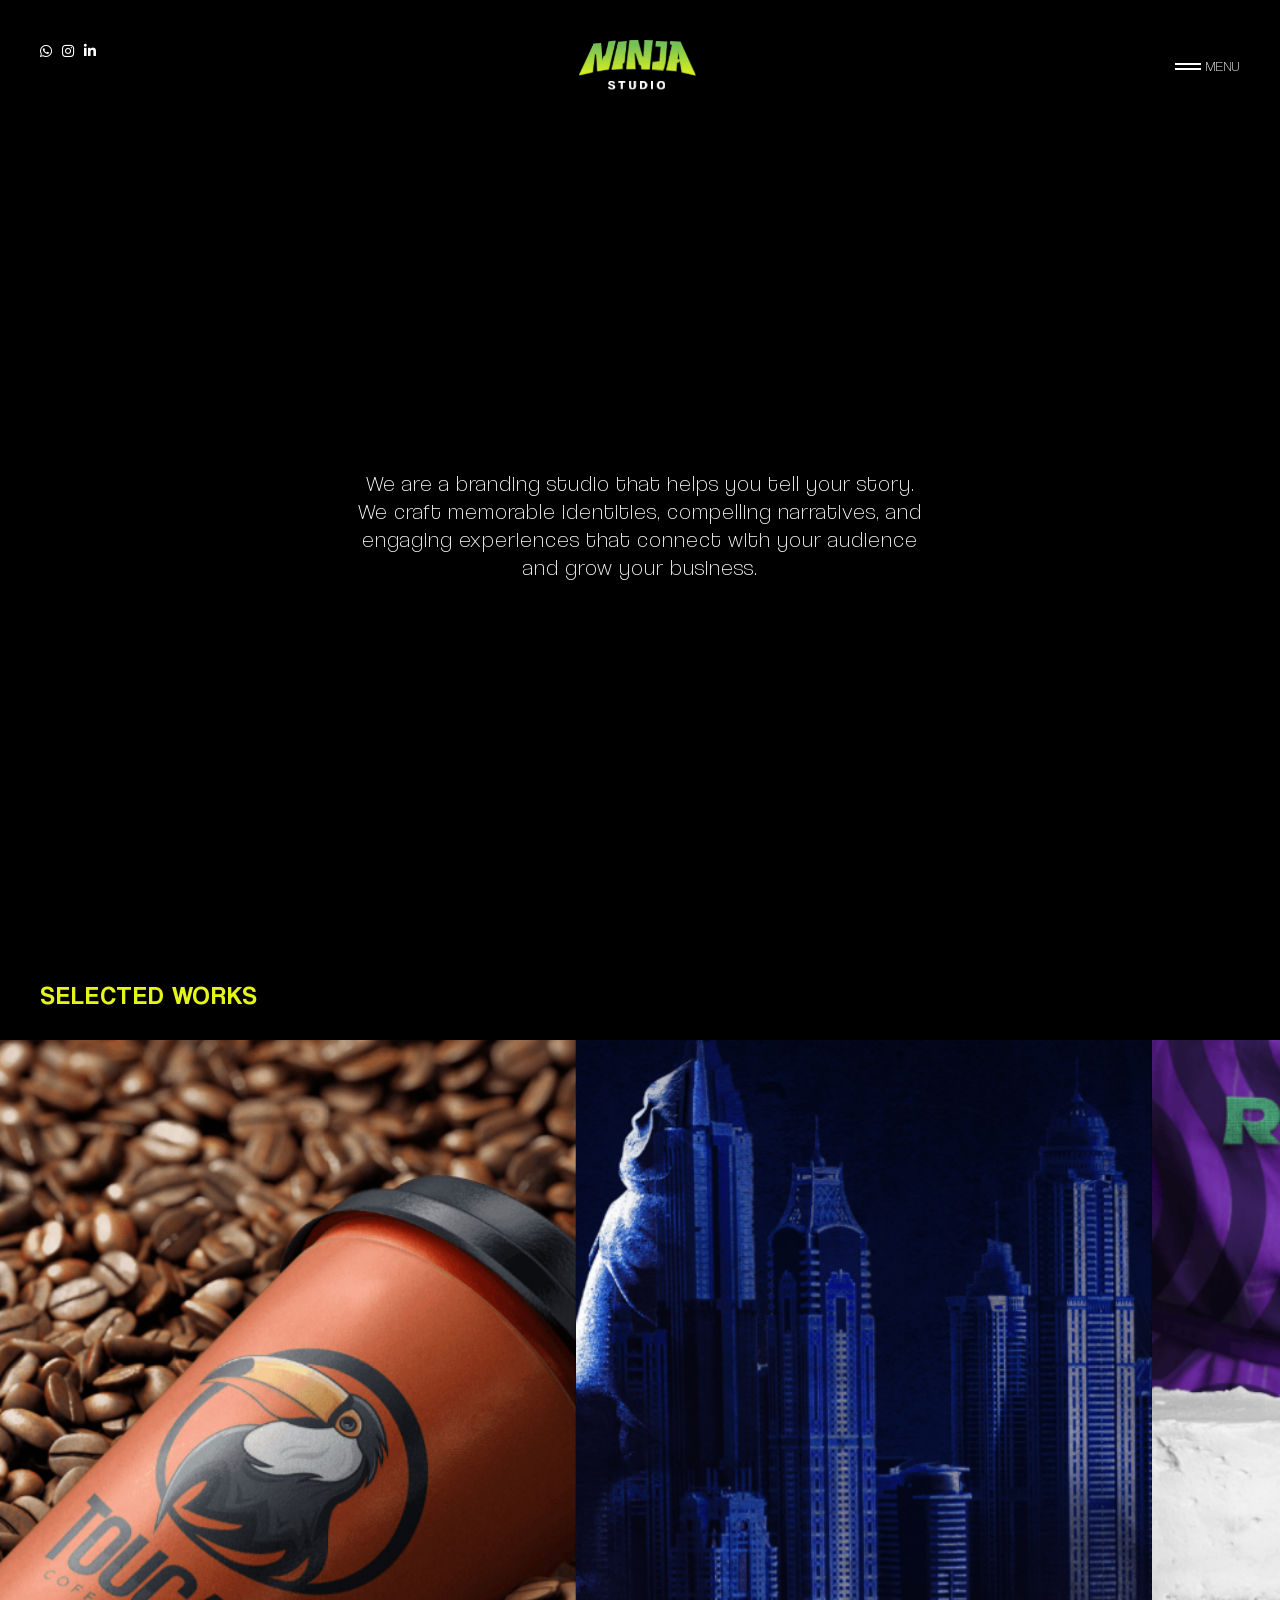
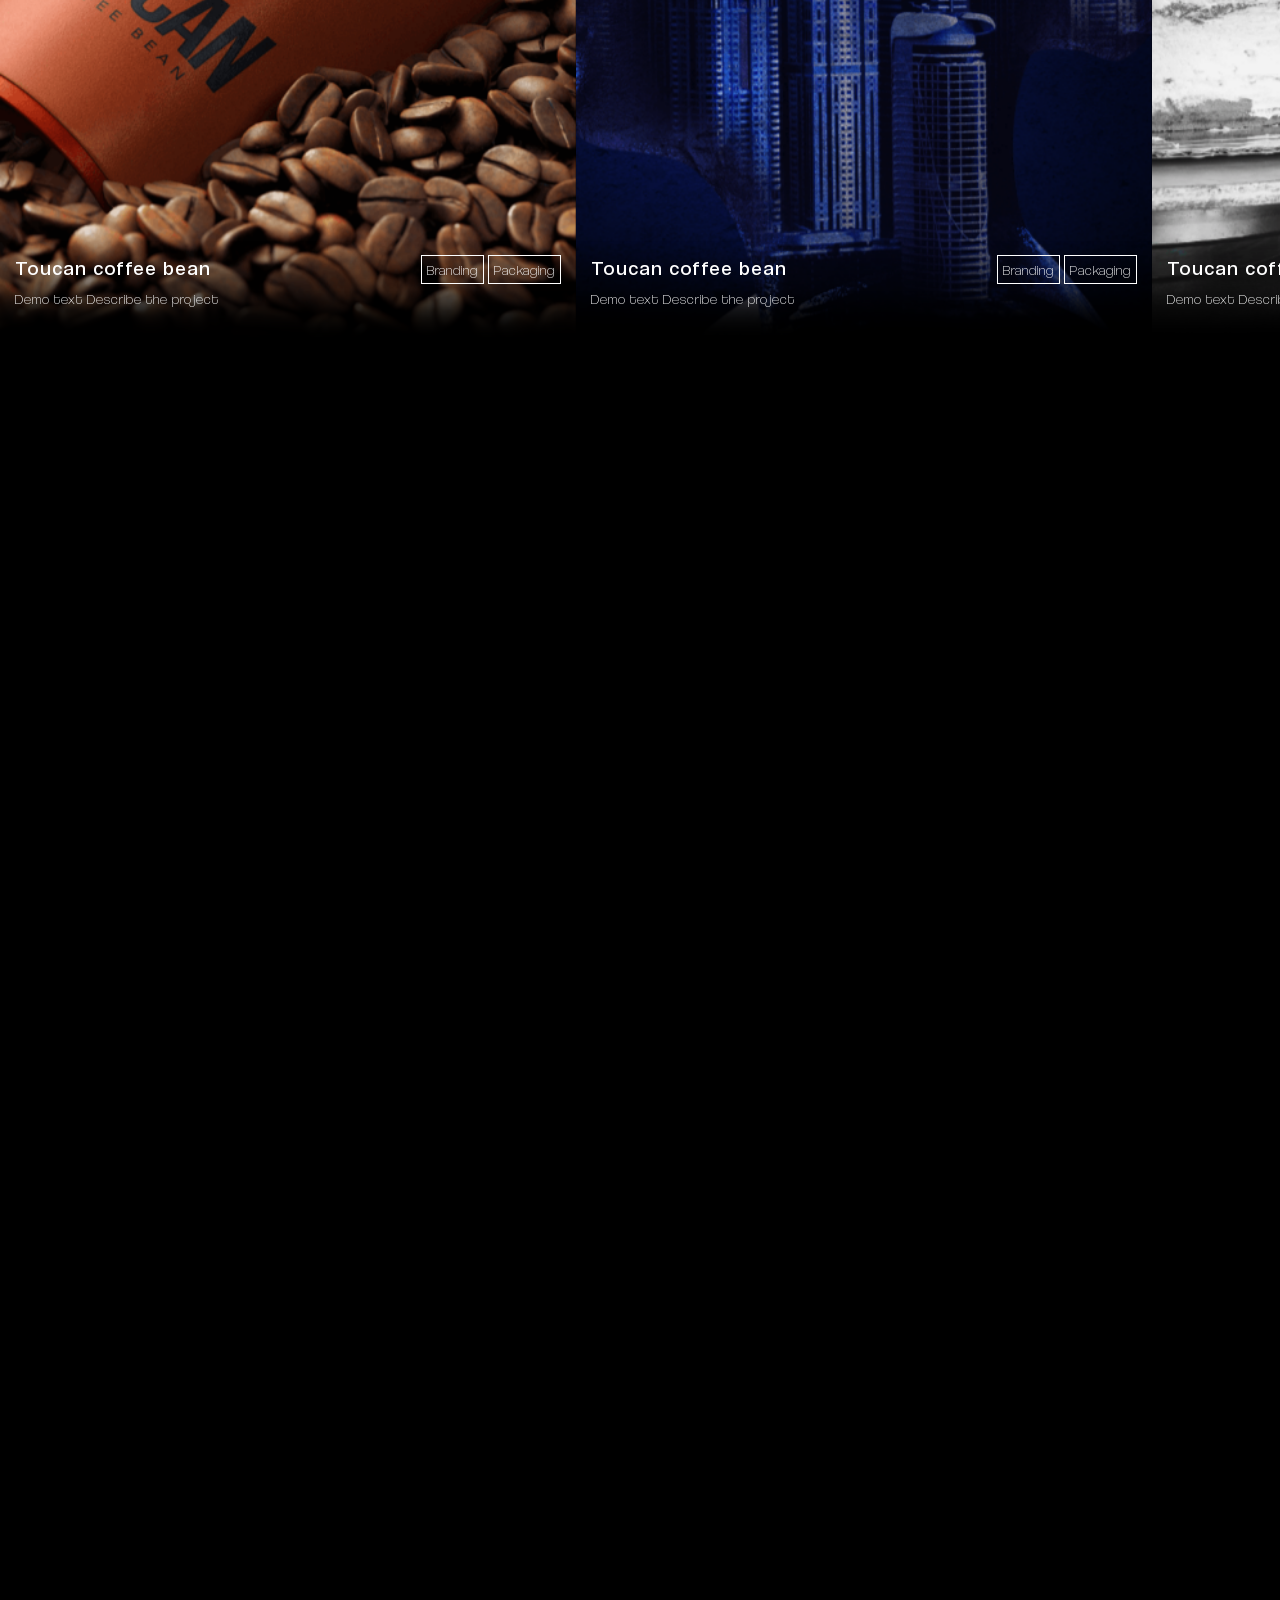
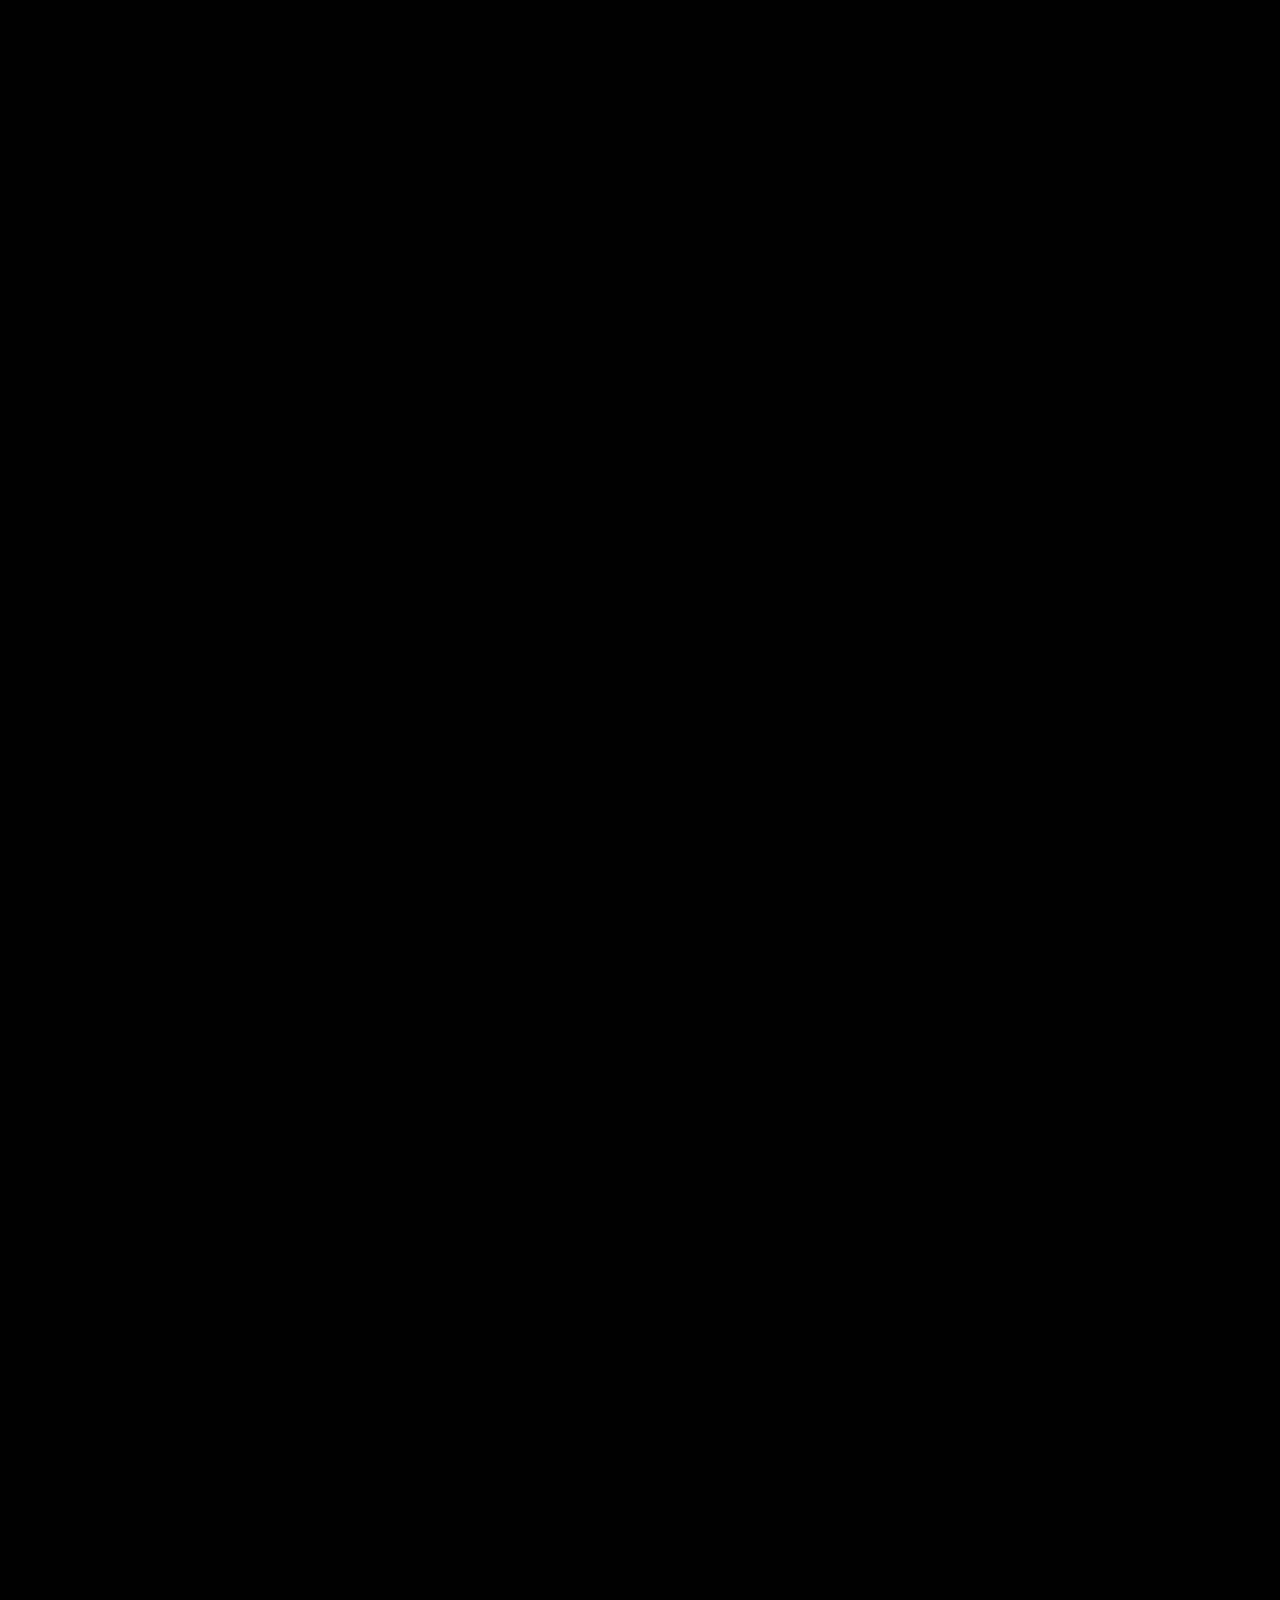
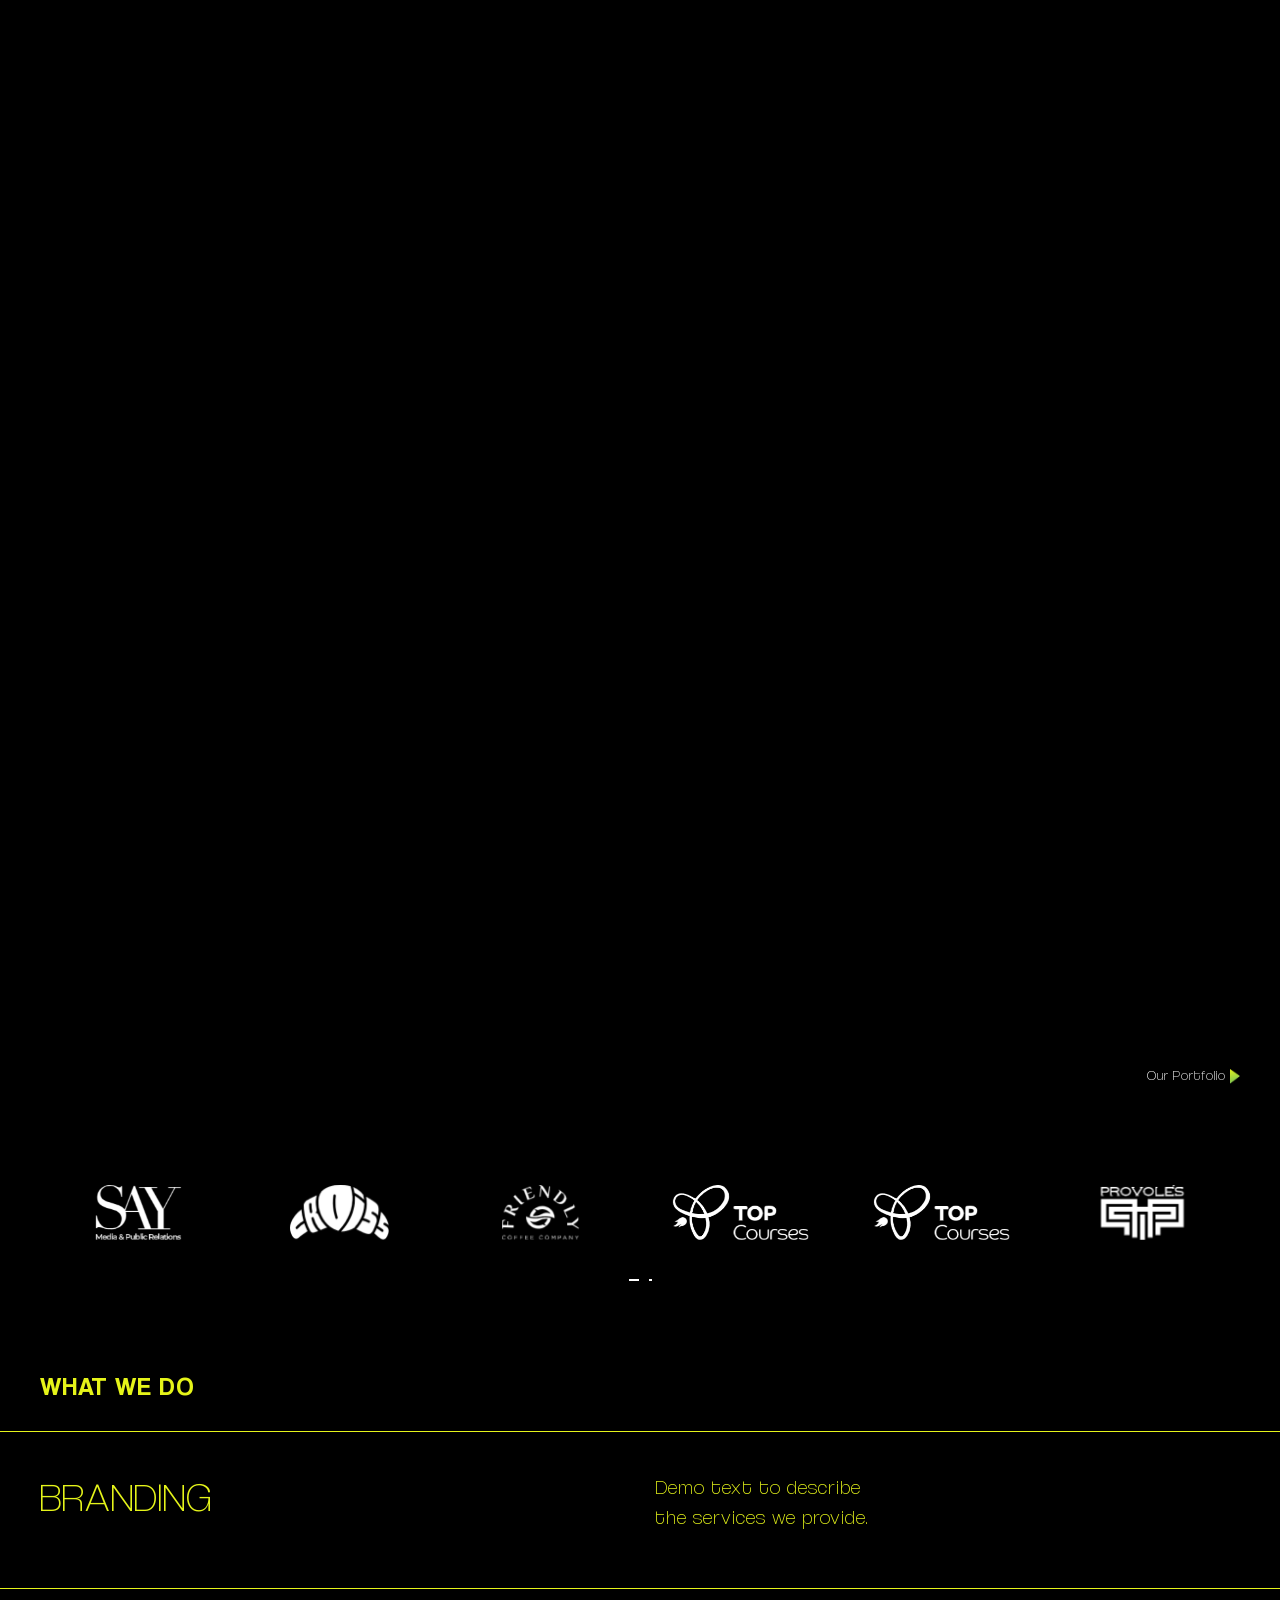
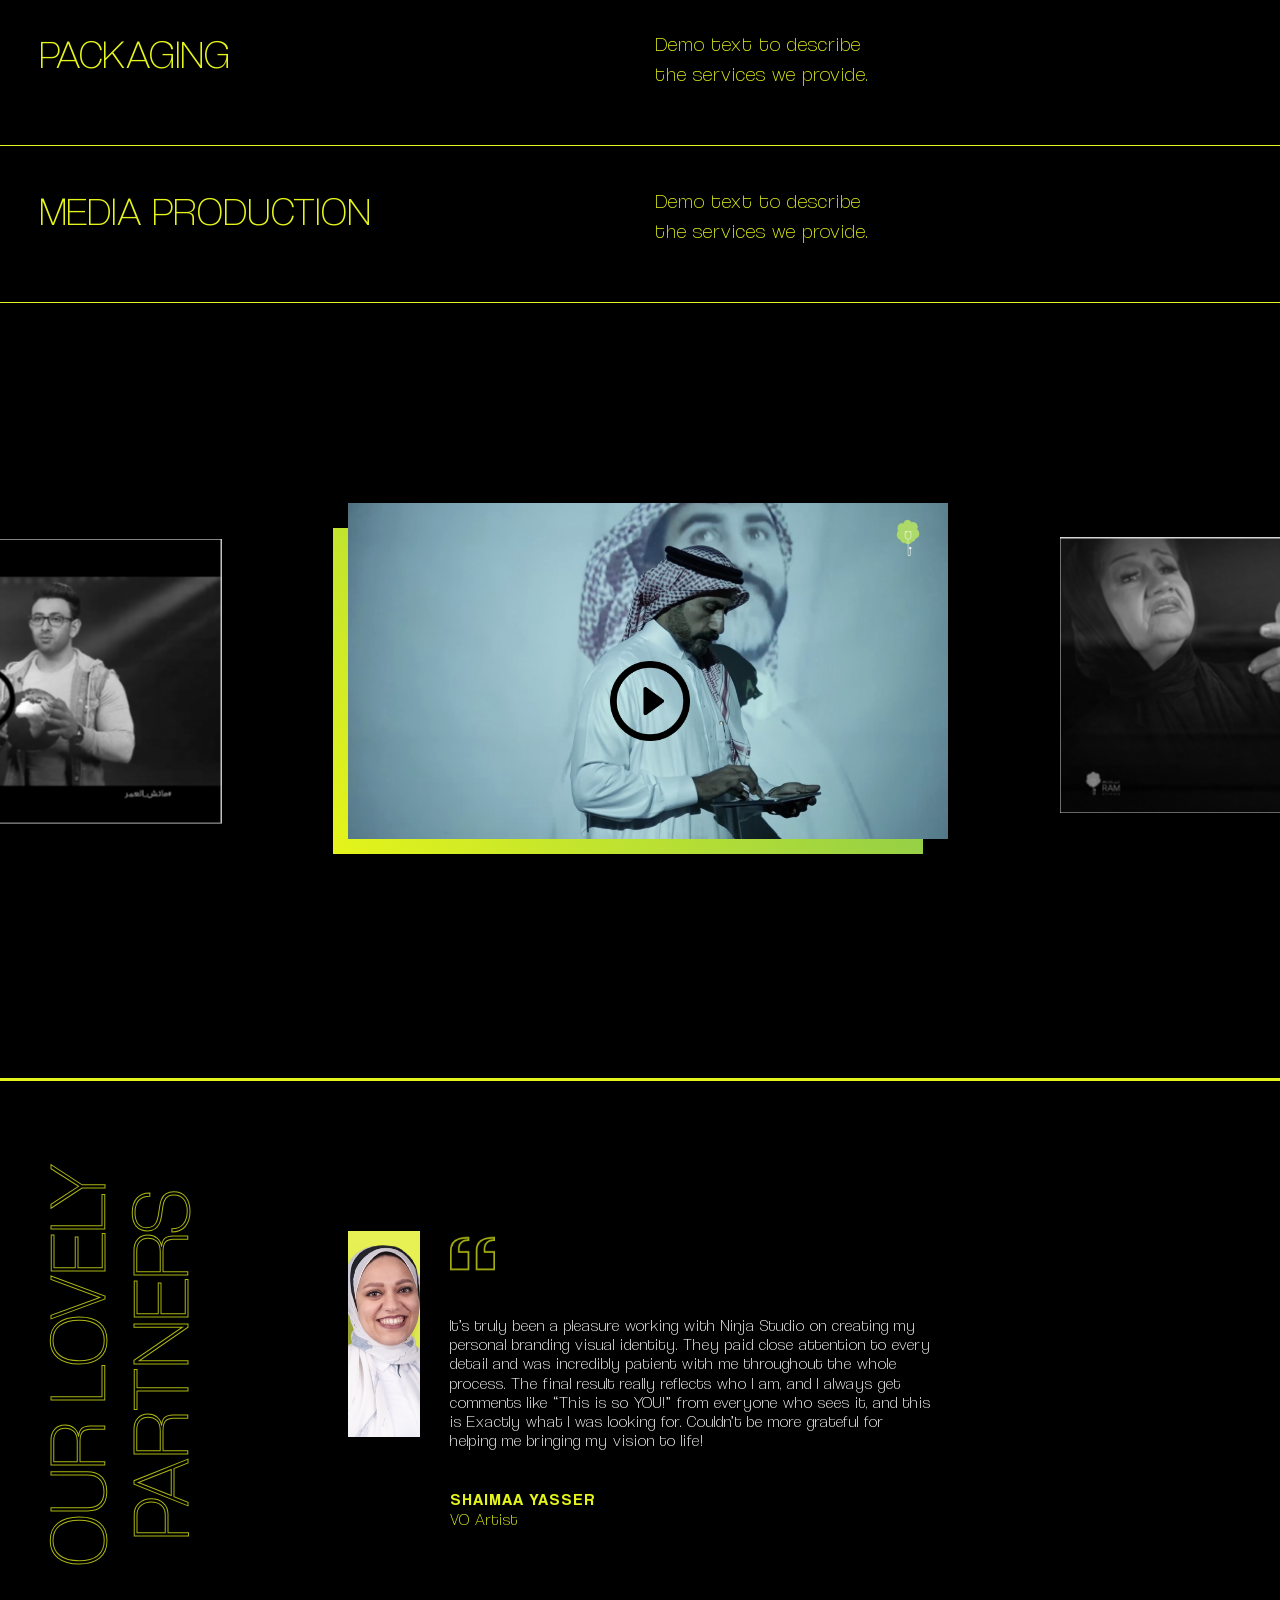
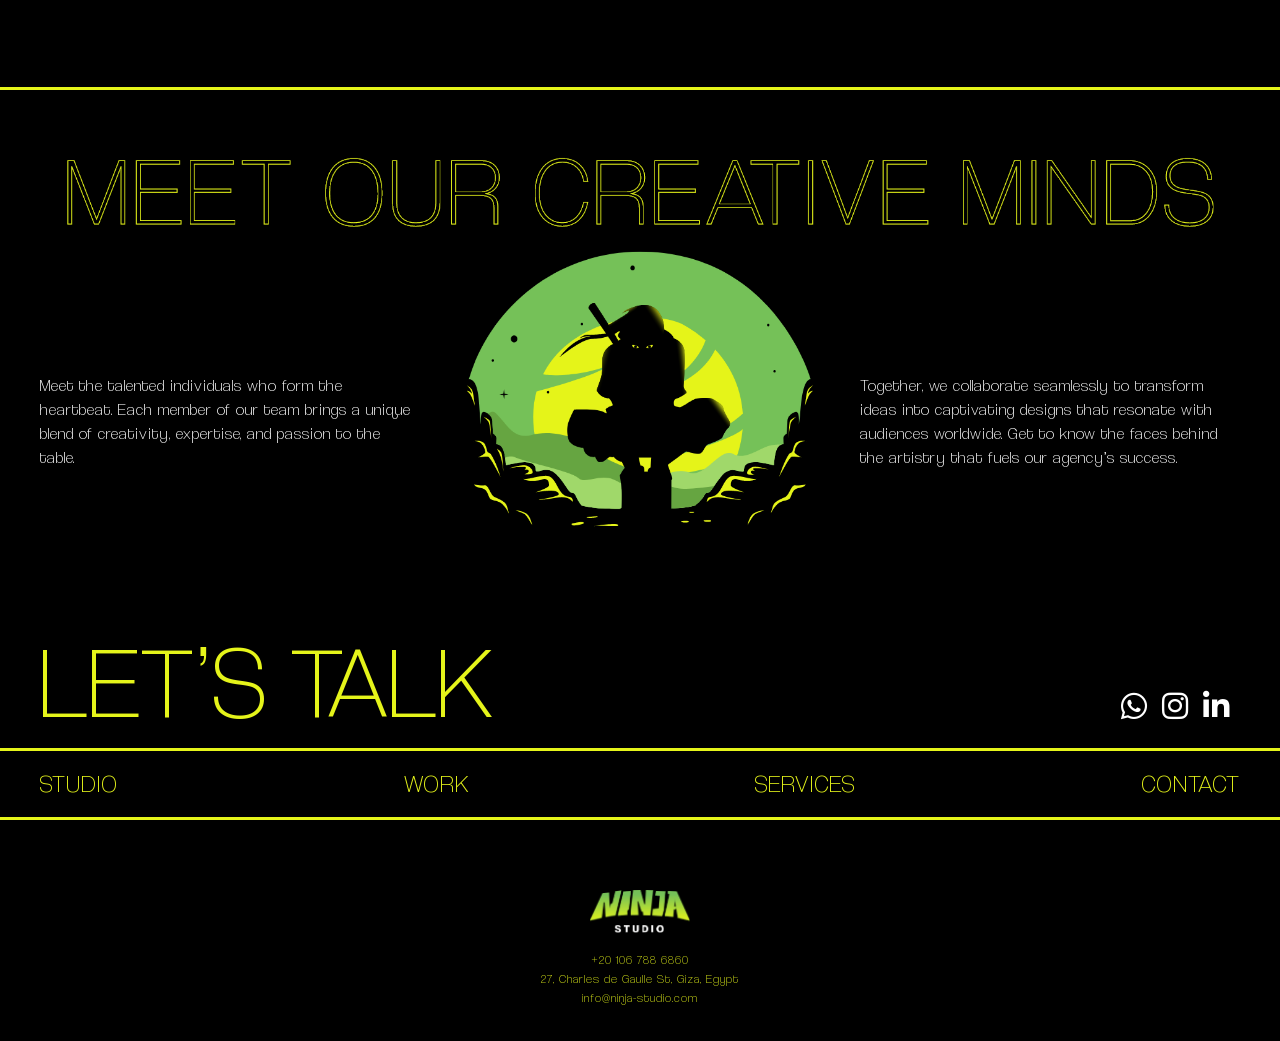
==== commit d362fd22: "project edit" ====
--- a/index.html
+++ b/index.html
@@ -327,6 +327,7 @@
           </div>
         </div>
       </div>
+      <!-- <div class="proxy" style=" position: absolute;visibility: hidden;"></div> -->
       <div class="container-fluid">
         <div class="pro-link float-right"><a href="#">Our Portfolio <img src="img/left.png" width="10"></a></div>
       </div>
@@ -763,12 +764,14 @@
   <script src="vendors/lightGallery-master/dist/js/lightgallery-all.min.js"></script>
   <script src="vendors/gsap/gsap.min.js"></script>
   <script src="vendors/gsap/ScrollTrigger.min.js"></script>
+  <script src="vendors/gsap/ScrollToPlugin.min.js"></script>
   <script src="vendors/gsap/TextPlugin.min.js"></script>
   <script src="https://player.vimeo.com/api/player.js"></script>
   <script src="js/main.js"></script>
   <script>
     $(document).ready(function () {
-  const races = document.querySelector(".owl-project");
+  let sections = document.querySelectorAll(".project_item");
+  let races = document.querySelector(".owl-project");
   let mm = gsap.matchMedia();
   function getScrollAmount() {
     let racesWidth = races.scrollWidth;
@@ -782,7 +785,7 @@
   });
   
   
-  ScrollTrigger.create({
+   ScrollTrigger.create({
     trigger: ".owl-project",
     start: "top 0%",
     end: () => `+=${getScrollAmount() * -1}`,
@@ -798,6 +801,31 @@
   $('.pro-img').on('mouseleave', function (e) {
     $(this).trigger('stop.owl.autoplay');
   });
+  ScrollTrigger.observe({
+  target: ".projects",
+  type: "touch, pointer", // comma-delimited list of what to listen for ("wheel,touch,scroll,pointer")
+  ease: "none",
+
+  onDrag: (self) => {
+    // console.log(self.deltaX);
+    // console.log(self.deltaY);
+    let horPos = Math.sqrt(self.deltaX * self.deltaX)
+    let verPos = Math.sqrt(self.deltaY * self.deltaY)
+    if(horPos > verPos) {
+      gsap.to(window, {
+        scrollTo: {
+          y: `-=${self.deltaX * 10 }`,
+        }
+      });
+    } else {
+      gsap.to(window, {
+        scrollTo: {
+          y: `-=${self.deltaY * 2 }`,
+        }
+      });
+    }
+  }
+});
   gsap.from(".pro-bg p", {
     duration: 3,
     text: "",
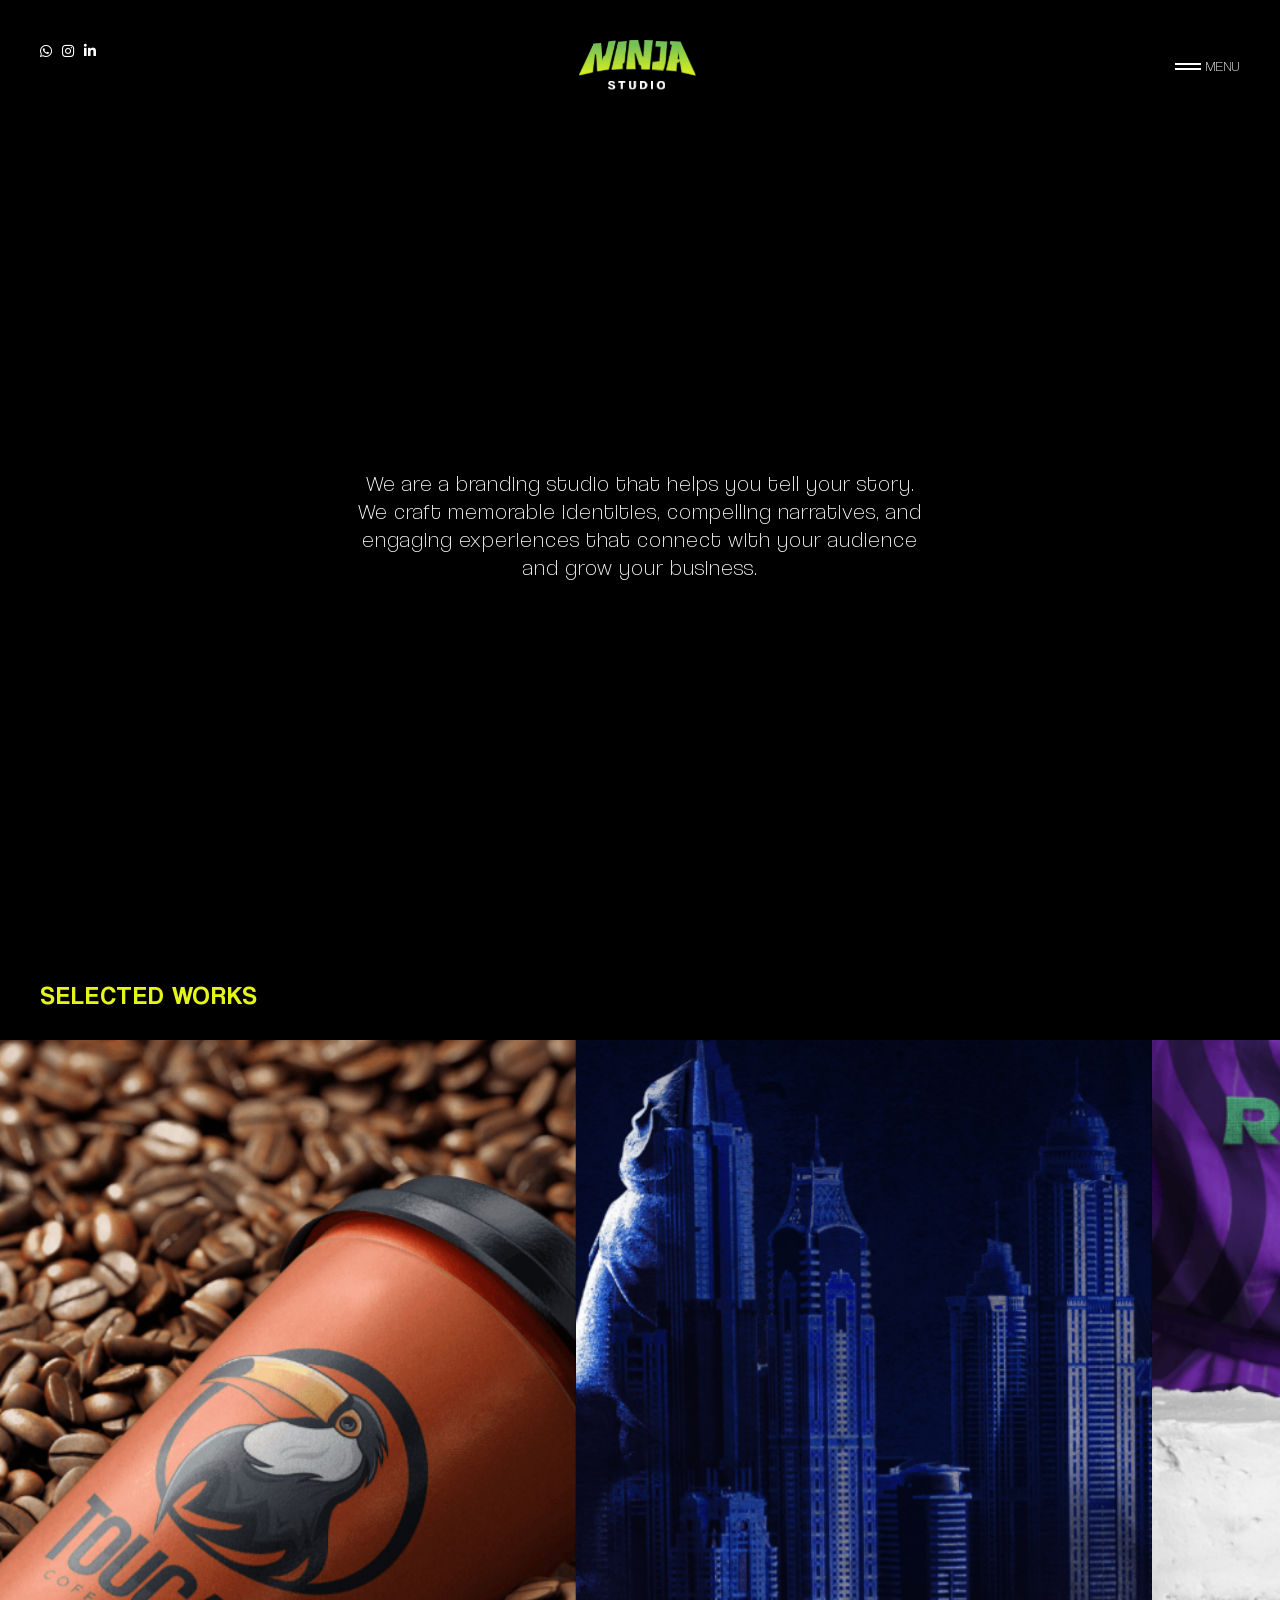
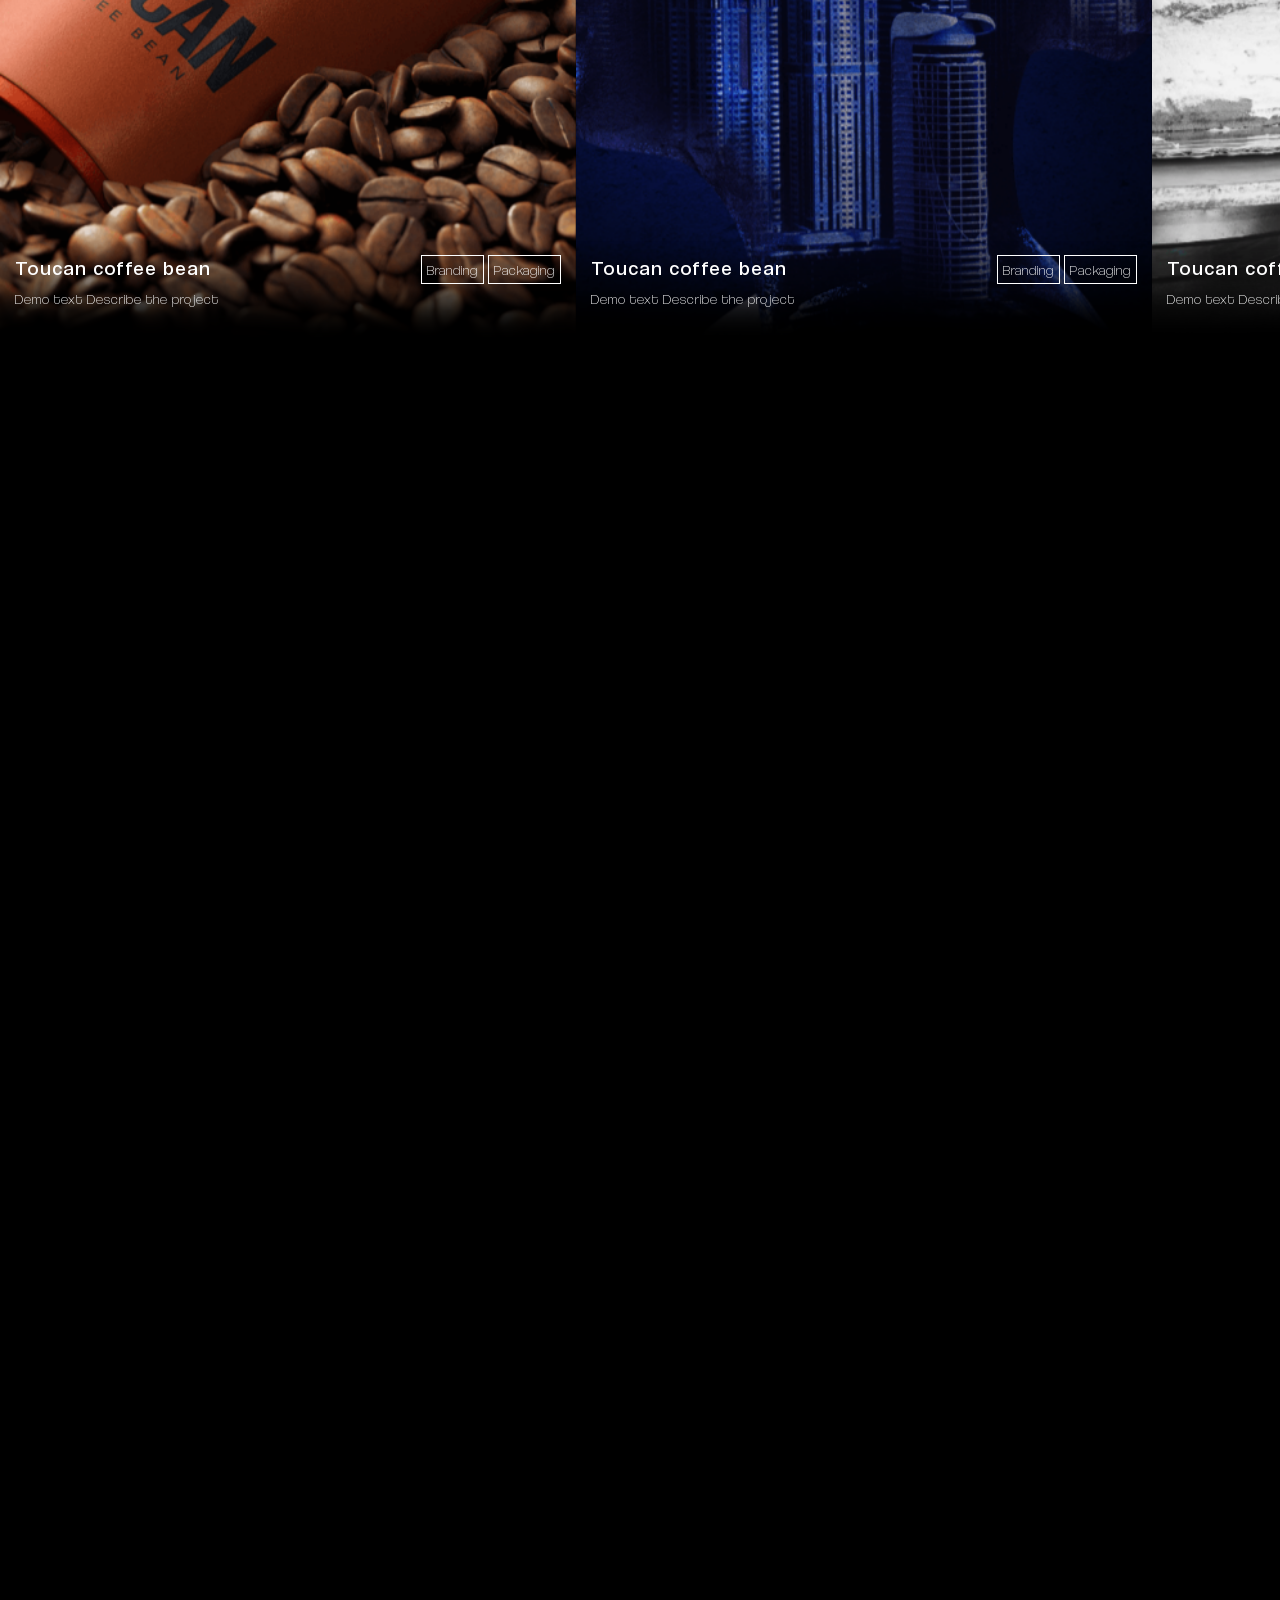
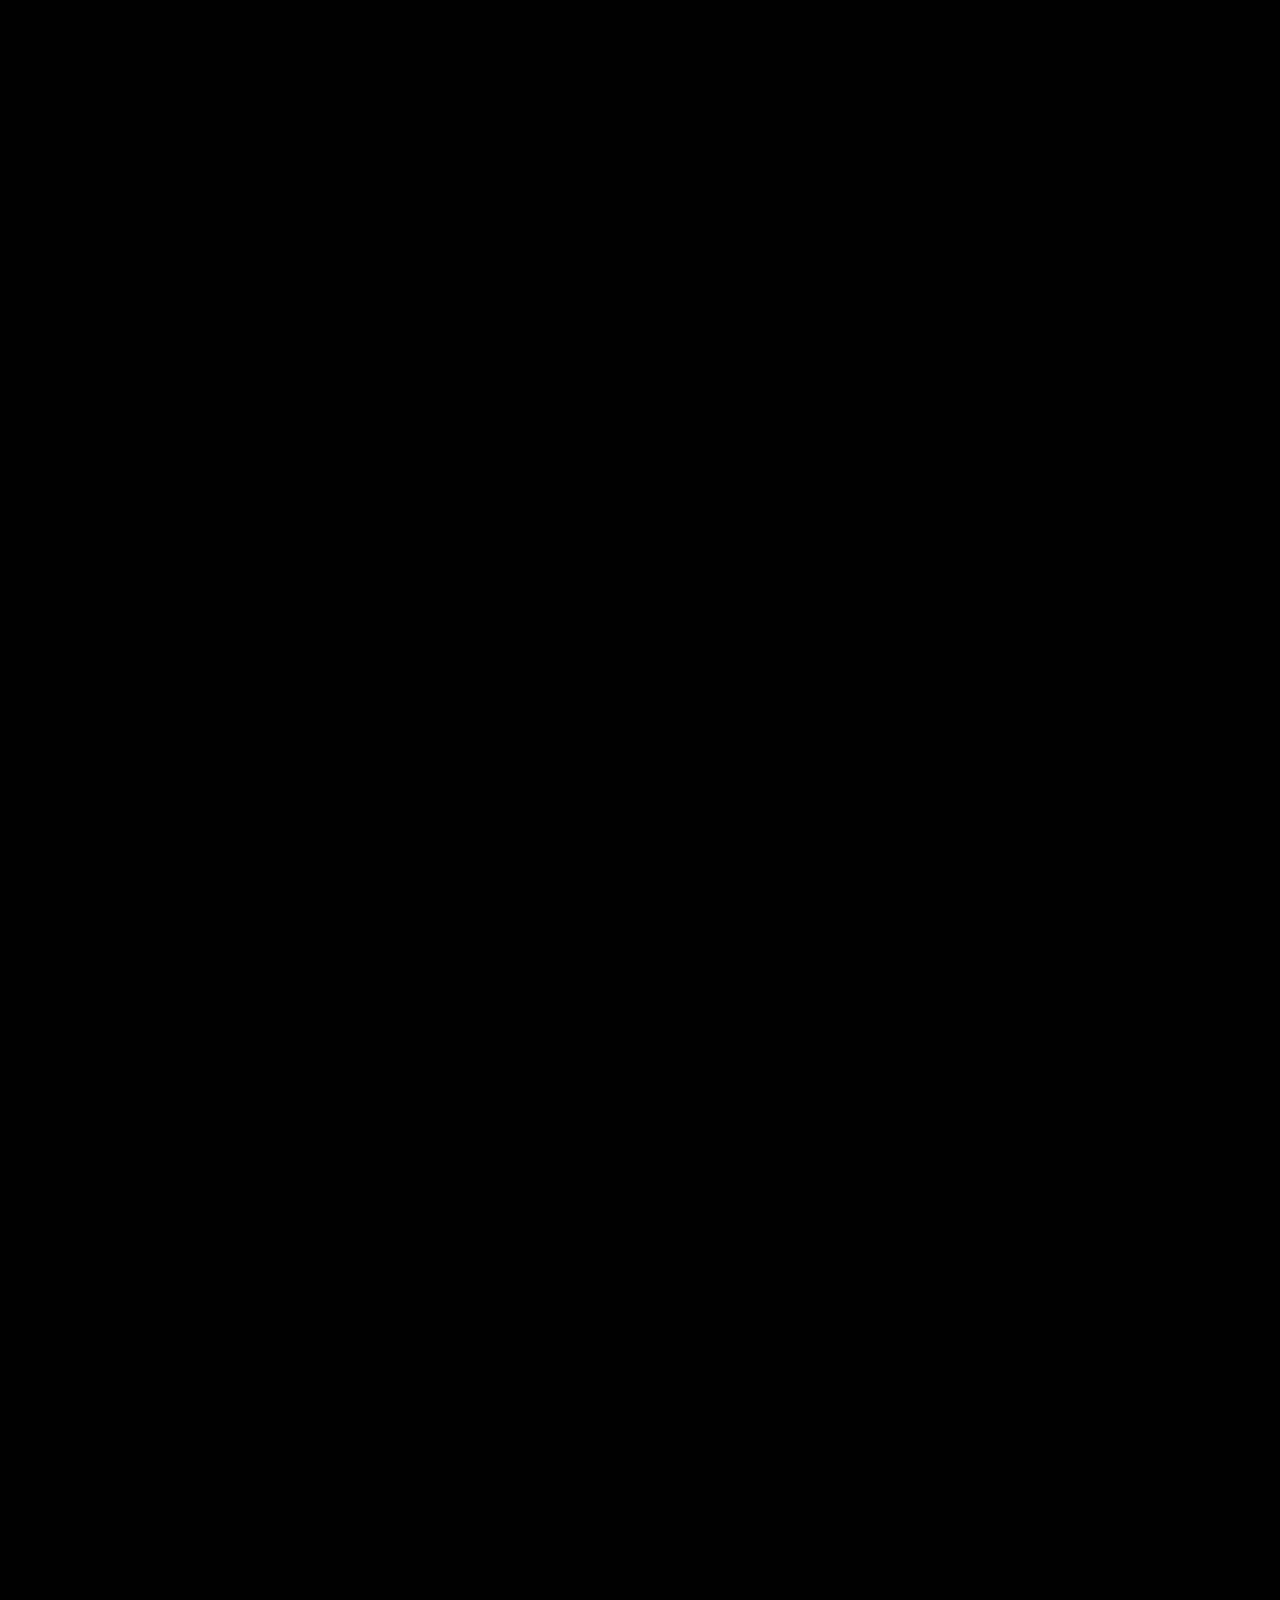
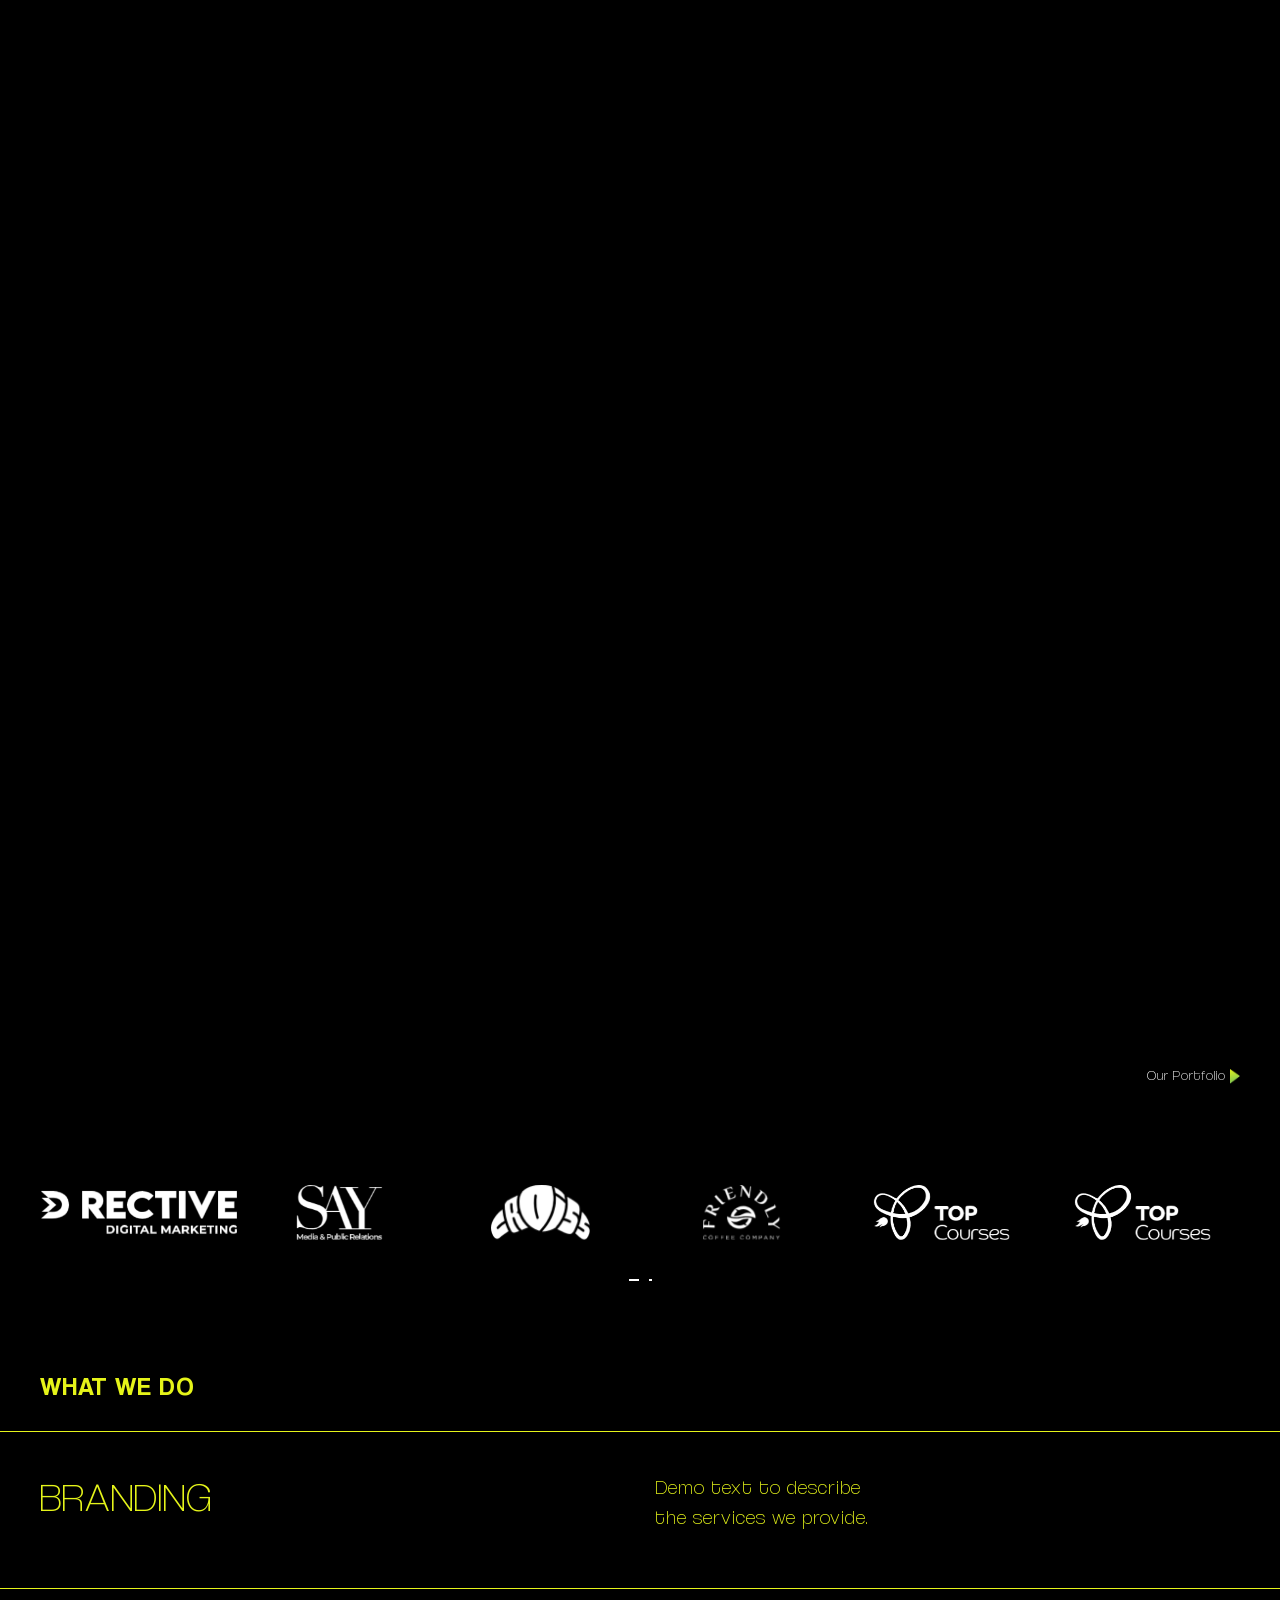
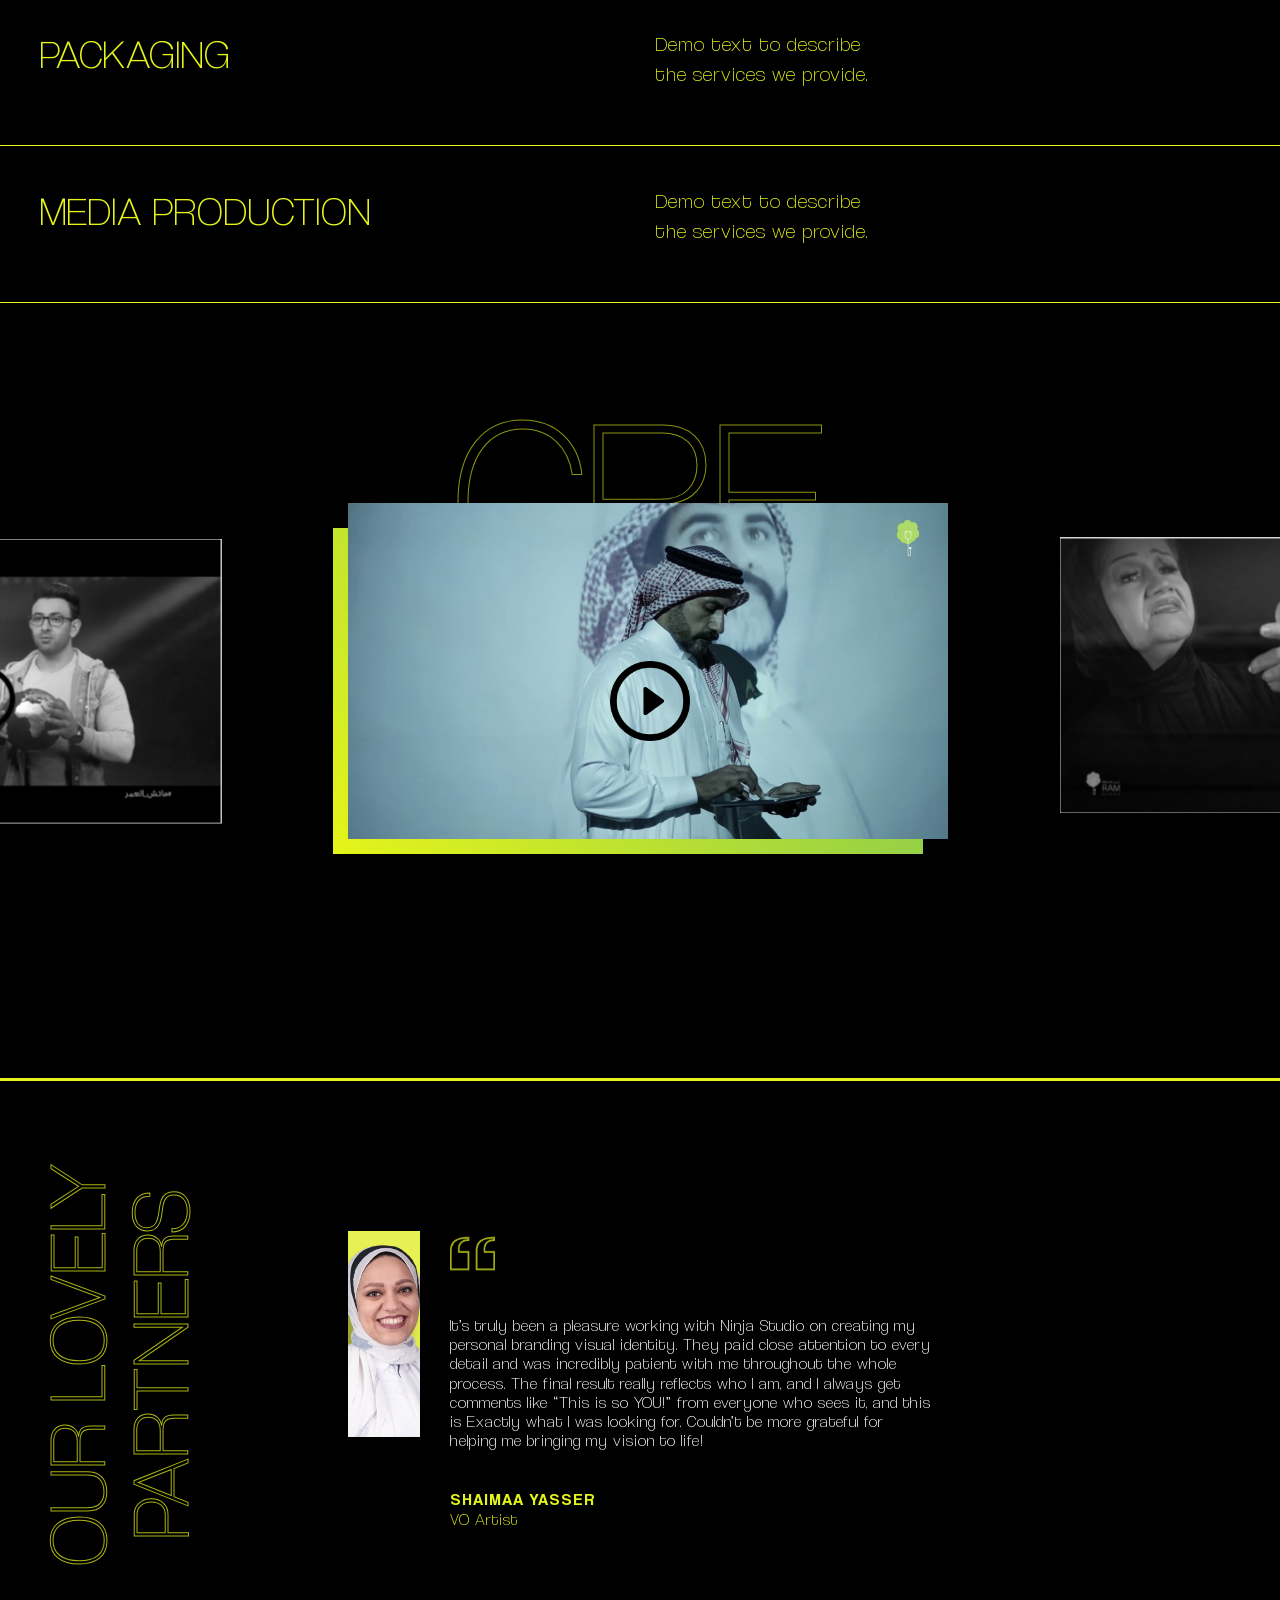
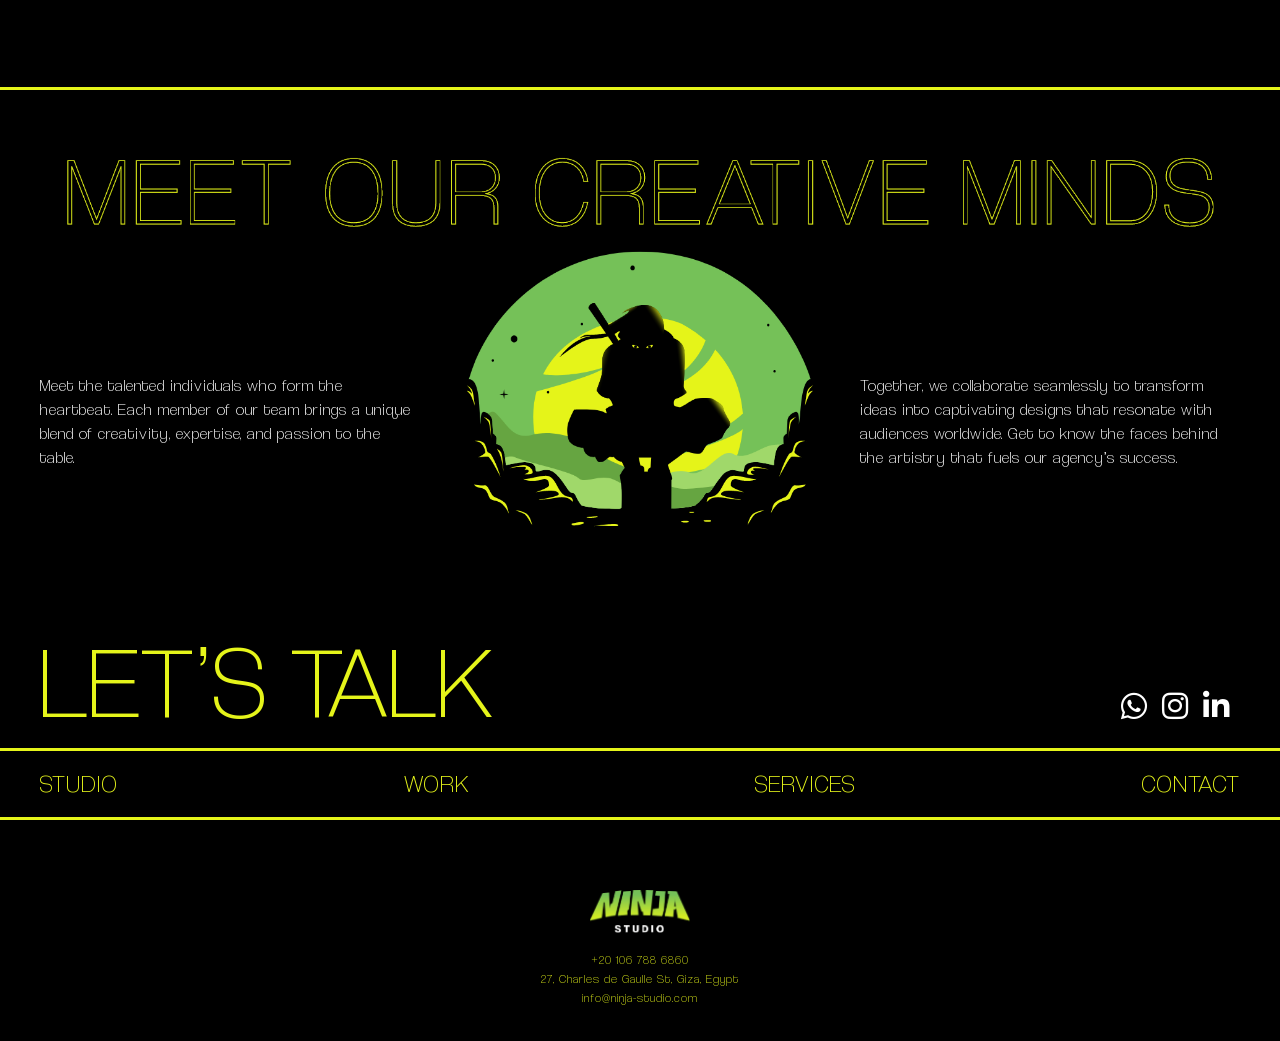
==== commit 14ff2105: "final project edit" ====
--- a/index.html
+++ b/index.html
@@ -131,12 +131,13 @@
         <div class="project_item">
           <div class="sec-project">
             <div class="pro-details">
+              <a href="work-details.html">
               <div class="pro-img owl-carousel">
                 <img src="img/projects/pro1.png" class="img-fluid" alt="project-img">
                 <img src="img/projects/pro2.png" class="img-fluid" alt="project-img">
                 <img src="img/projects/pro3.png" class="img-fluid" alt="project-img">
-
-              </div>
+              </div>
+            </a>
             </div>
             <div class="pro-info">
               <div class="pro-title">
@@ -153,12 +154,14 @@
         <div class="project_item">
           <div class="sec-project">
             <div class="pro-details">
+              <a href="work-details.html">
               <div class="pro-img owl-carousel">
                 <img src="img/projects/pro2.png" class="img-fluid" alt="project-img">
                 <img src="img/projects/pro1.png" class="img-fluid" alt="project-img">
                 <img src="img/projects/pro3.png" class="img-fluid" alt="project-img">
 
               </div>
+            </a>
             </div>
             <div class="pro-info">
               <div class="pro-title">
@@ -175,12 +178,14 @@
         <div class="project_item">
           <div class="sec-project">
             <div class="pro-details">
+              <a href="work-details.html">
               <div class="pro-img owl-carousel">
                 <img src="img/projects/pro3.png" class="img-fluid" alt="project-img">
                 <img src="img/projects/pro2.png" class="img-fluid" alt="project-img">
                 <img src="img/projects/pro1.png" class="img-fluid" alt="project-img">
 
               </div>
+            </a>
             </div>
             <div class="pro-info">
               <div class="pro-title">
@@ -197,12 +202,14 @@
         <div class="project_item">
           <div class="sec-project">
             <div class="pro-details">
+              <a href="work-details.html">
               <div class="pro-img owl-carousel">
                 <img src="img/projects/pro1.png" class="img-fluid" alt="project-img">
                 <img src="img/projects/pro2.png" class="img-fluid" alt="project-img">
                 <img src="img/projects/pro3.png" class="img-fluid" alt="project-img">
 
               </div>
+            </a>
             </div>
             <div class="pro-info">
               <div class="pro-title">
@@ -219,12 +226,14 @@
         <div class="project_item">
           <div class="sec-project">
             <div class="pro-details">
+              <a href="work-details.html">
               <div class="pro-img owl-carousel">
                 <img src="img/projects/pro2.png" class="img-fluid" alt="project-img">
                 <img src="img/projects/pro1.png" class="img-fluid" alt="project-img">
                 <img src="img/projects/pro3.png" class="img-fluid" alt="project-img">
 
               </div>
+            </a>
             </div>
             <div class="pro-info">
               <div class="pro-title">
@@ -241,12 +250,14 @@
         <div class="project_item">
           <div class="sec-project">
             <div class="pro-details">
+              <a href="work-details.html">
               <div class="pro-img owl-carousel">
                 <img src="img/projects/pro3.png" class="img-fluid" alt="project-img">
                 <img src="img/projects/pro2.png" class="img-fluid" alt="project-img">
                 <img src="img/projects/pro1.png" class="img-fluid" alt="project-img">
 
               </div>
+            </a>
             </div>
             <div class="pro-info">
               <div class="pro-title">
@@ -263,12 +274,14 @@
         <div class="project_item">
           <div class="sec-project">
             <div class="pro-details">
+              <a href="work-details.html">
               <div class="pro-img owl-carousel">
                 <img src="img/projects/pro1.png" class="img-fluid" alt="project-img">
                 <img src="img/projects/pro2.png" class="img-fluid" alt="project-img">
                 <img src="img/projects/pro3.png" class="img-fluid" alt="project-img">
 
               </div>
+            </a>
             </div>
             <div class="pro-info">
               <div class="pro-title">
@@ -285,12 +298,14 @@
         <div class="project_item">
           <div class="sec-project">
             <div class="pro-details">
+              <a href="work-details.html">
               <div class="pro-img owl-carousel">
                 <img src="img/projects/pro2.png" class="img-fluid" alt="project-img">
                 <img src="img/projects/pro1.png" class="img-fluid" alt="project-img">
                 <img src="img/projects/pro3.png" class="img-fluid" alt="project-img">
 
               </div>
+            </a>
             </div>
             <div class="pro-info">
               <div class="pro-title">
@@ -307,12 +322,14 @@
         <div class="project_item">
           <div class="sec-project">
             <div class="pro-details">
+              <a href="work-details.html">
               <div class="pro-img owl-carousel">
                 <img src="img/projects/pro3.png" class="img-fluid" alt="project-img">
                 <img src="img/projects/pro2.png" class="img-fluid" alt="project-img">
                 <img src="img/projects/pro1.png" class="img-fluid" alt="project-img">
 
               </div>
+            </a>
             </div>
             <div class="pro-info">
               <div class="pro-title">
@@ -765,12 +782,12 @@
   <script src="vendors/gsap/gsap.min.js"></script>
   <script src="vendors/gsap/ScrollTrigger.min.js"></script>
   <script src="vendors/gsap/ScrollToPlugin.min.js"></script>
+  <script src="vendors/gsap/Draggable.min.js"></script>
   <script src="vendors/gsap/TextPlugin.min.js"></script>
   <script src="https://player.vimeo.com/api/player.js"></script>
   <script src="js/main.js"></script>
   <script>
     $(document).ready(function () {
-  let sections = document.querySelectorAll(".project_item");
   let races = document.querySelector(".owl-project");
   let mm = gsap.matchMedia();
   function getScrollAmount() {
@@ -778,53 +795,45 @@
     return -(racesWidth - window.innerWidth);
   }
   mm.add("(min-width: 800px)", () => {
-  const tween = gsap.to(races, {
+  let tween = gsap.to(races, {
     x: getScrollAmount,
     duration: 3,
     ease: "none"
   });
-  
-  
-   ScrollTrigger.create({
-    trigger: ".owl-project",
-    start: "top 0%",
-    end: () => `+=${getScrollAmount() * -1}`,
-    pin: true,
-    animation: tween,
-    scrub: 1,
-    invalidateOnRefresh: true,
-    markers: false
-  });
+
   $('.pro-img').on('mouseover', function (e) {
     $(this).trigger('play.owl.autoplay');
   });
   $('.pro-img').on('mouseleave', function (e) {
     $(this).trigger('stop.owl.autoplay');
   });
-  ScrollTrigger.observe({
-  target: ".projects",
-  type: "touch, pointer", // comma-delimited list of what to listen for ("wheel,touch,scroll,pointer")
-  ease: "none",
-
-  onDrag: (self) => {
-    // console.log(self.deltaX);
-    // console.log(self.deltaY);
-    let horPos = Math.sqrt(self.deltaX * self.deltaX)
-    let verPos = Math.sqrt(self.deltaY * self.deltaY)
-    if(horPos > verPos) {
-      gsap.to(window, {
-        scrollTo: {
-          y: `-=${self.deltaX * 10 }`,
-        }
-      });
-    } else {
-      gsap.to(window, {
-        scrollTo: {
-          y: `-=${self.deltaY * 2 }`,
-        }
-      });
+
+  ScrollTrigger.create({
+    id: 'owl-project',
+    animation: tween,
+    trigger: '.owl-project',
+    start: "top 0%",
+    end: `+=${getScrollAmount() * -1}`,
+     scrub: 1,
+    pin: true,
+    anticipatePin: 1,
+    invalidateOnRefresh: true,
+    markers: false
+  });
+  
+  var proxy = document.createElement('div');
+  var draggable = Draggable.create(proxy, {
+    trigger: '.owl-project',
+    type: 'x',
+    bounds: {
+    maxX: 0,
+    minX: tween.scrollTrigger.start - tween.scrollTrigger.end
+  },
+    onDrag: function() {
+      tween.scrollTrigger.scroll(Math.abs(this.x - tween.scrollTrigger.start));
     }
-  }
+  })[0];
+ 
 });
   gsap.from(".pro-bg p", {
     duration: 3,
@@ -835,7 +844,6 @@
     }
   });
   });
-  });
   </script>
 </body>
 
